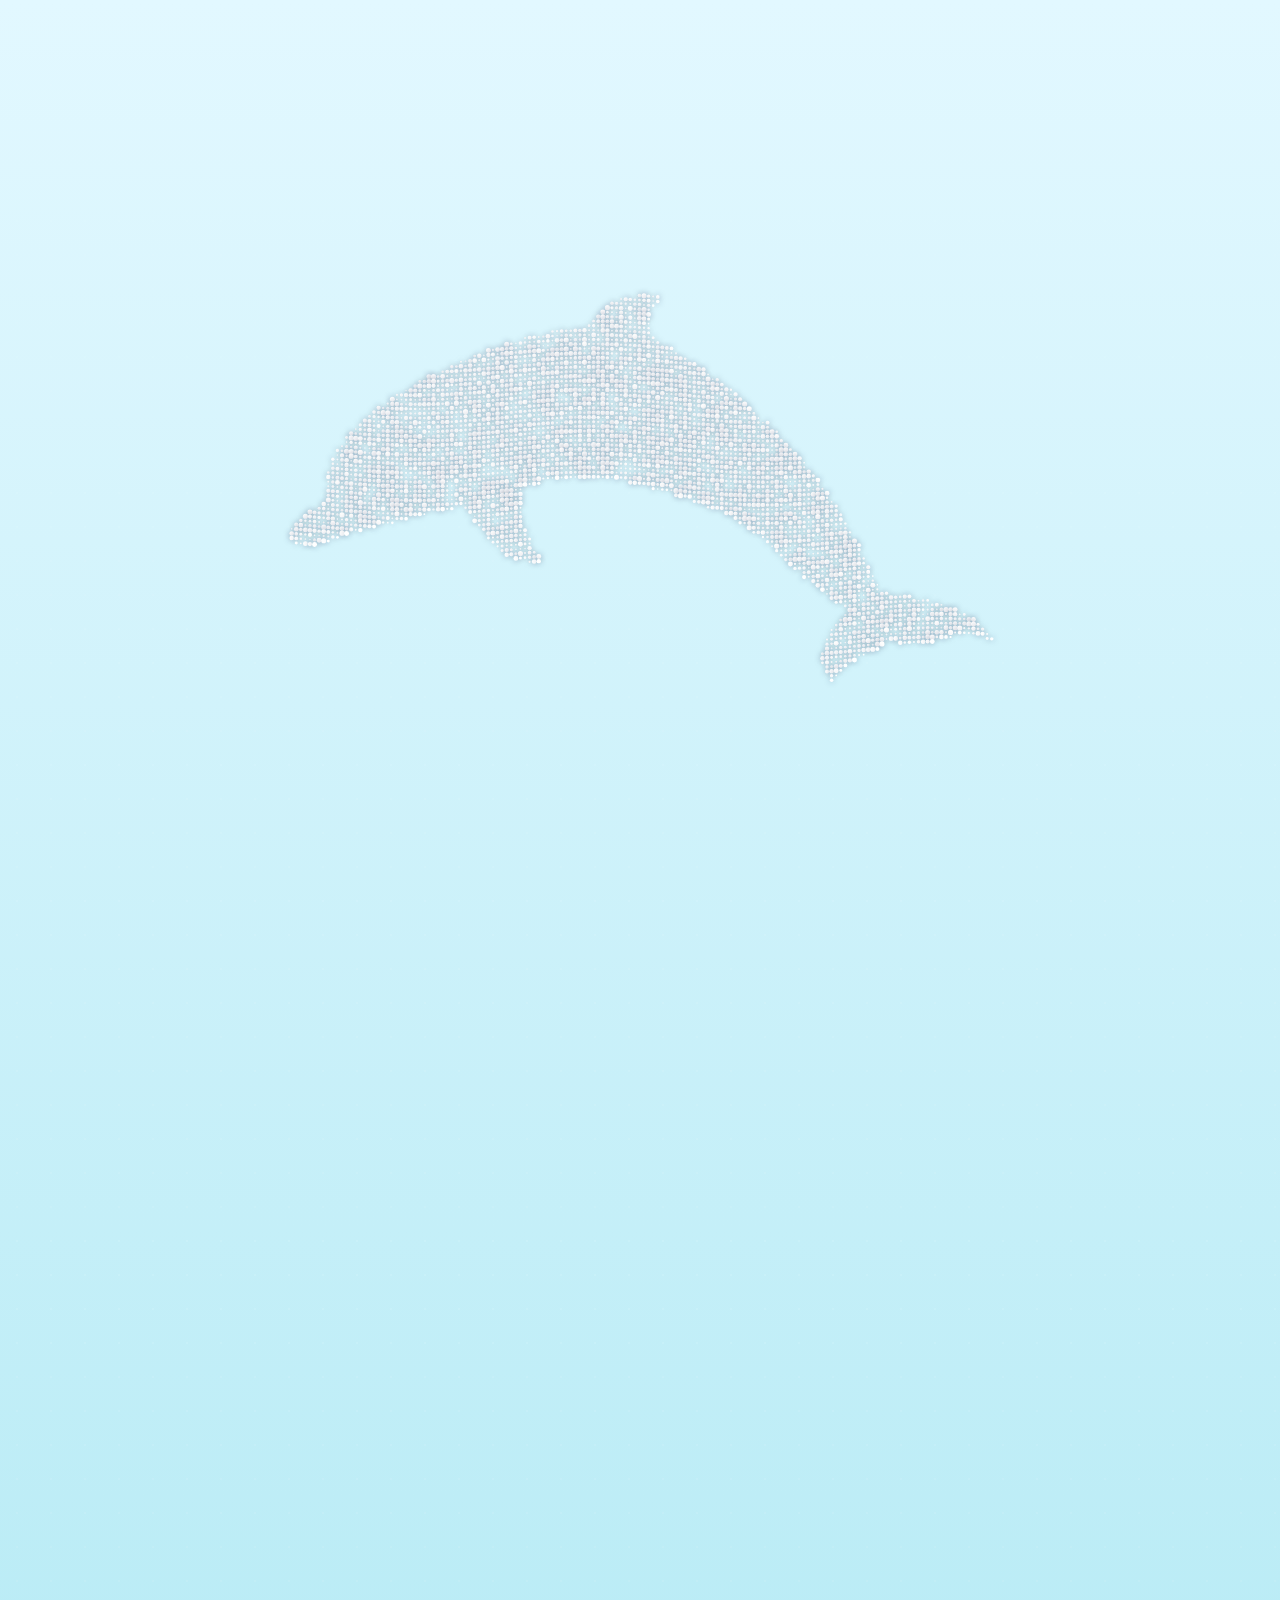
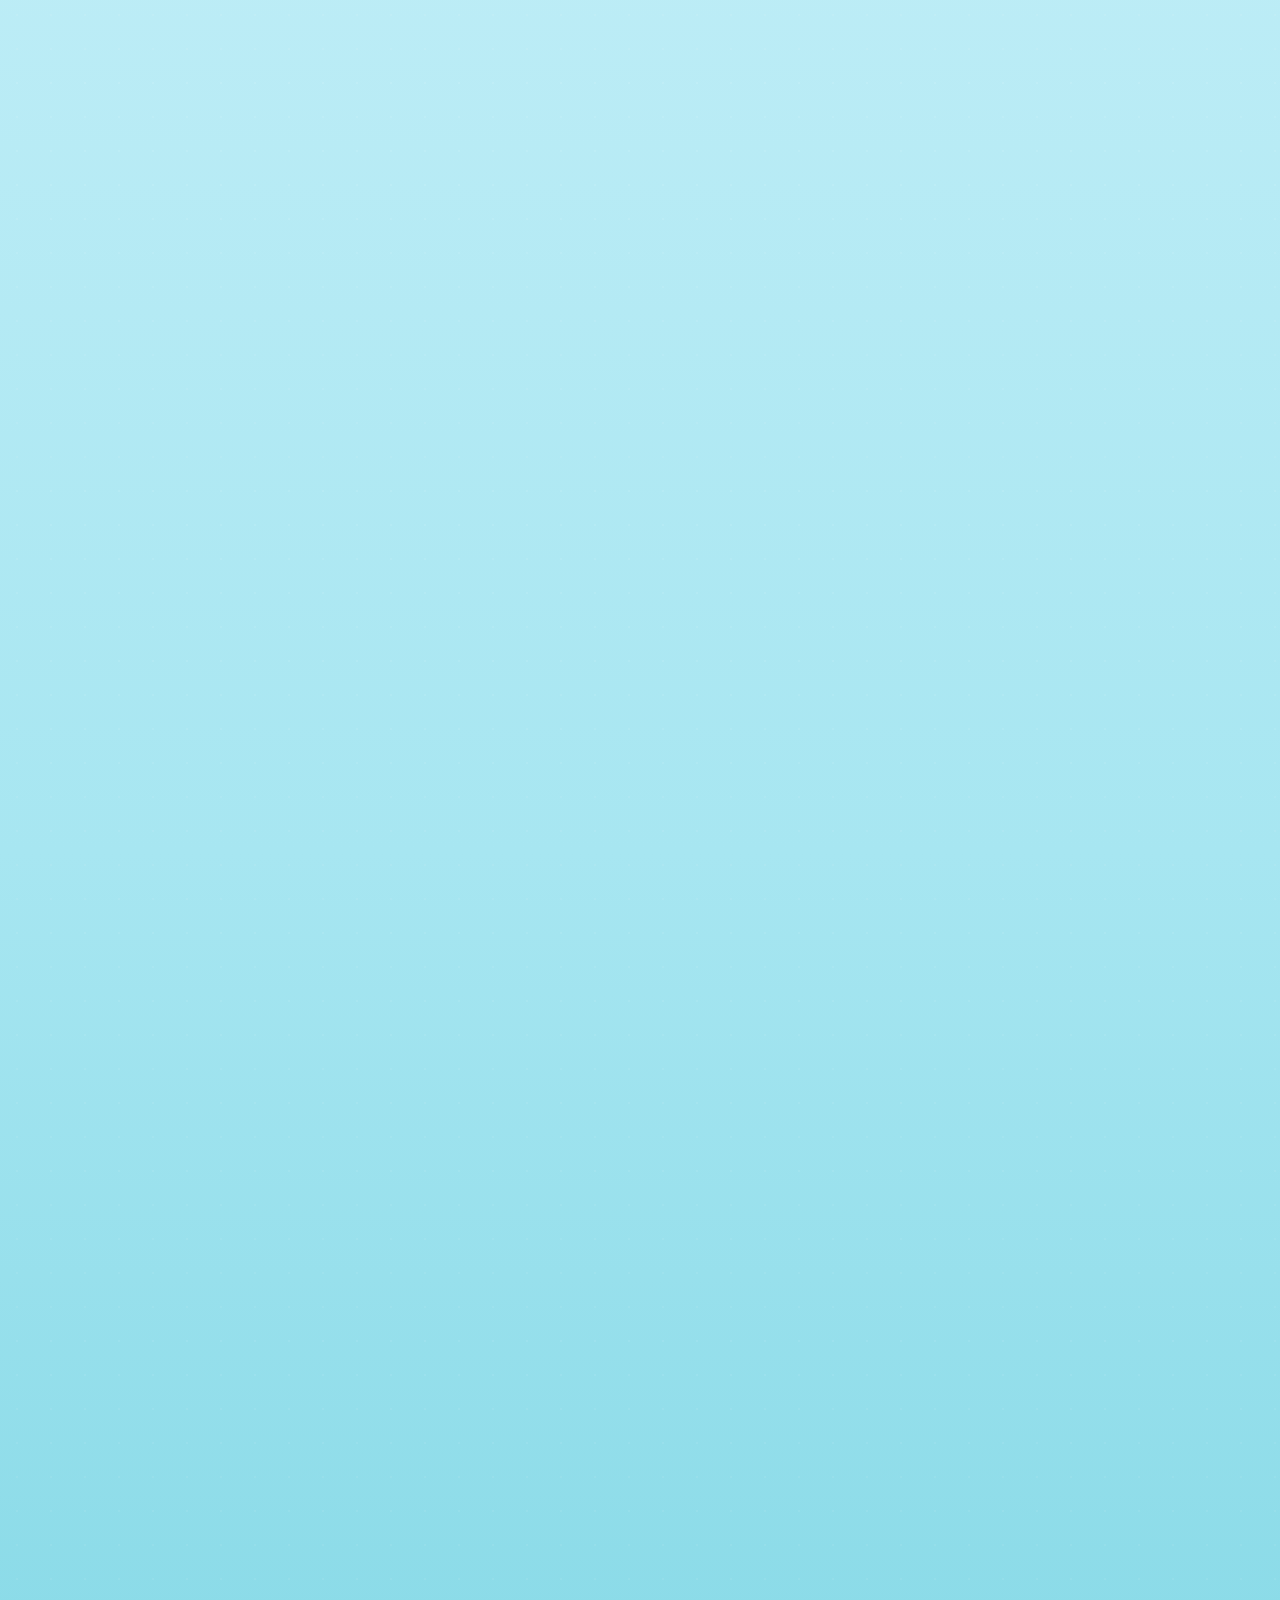
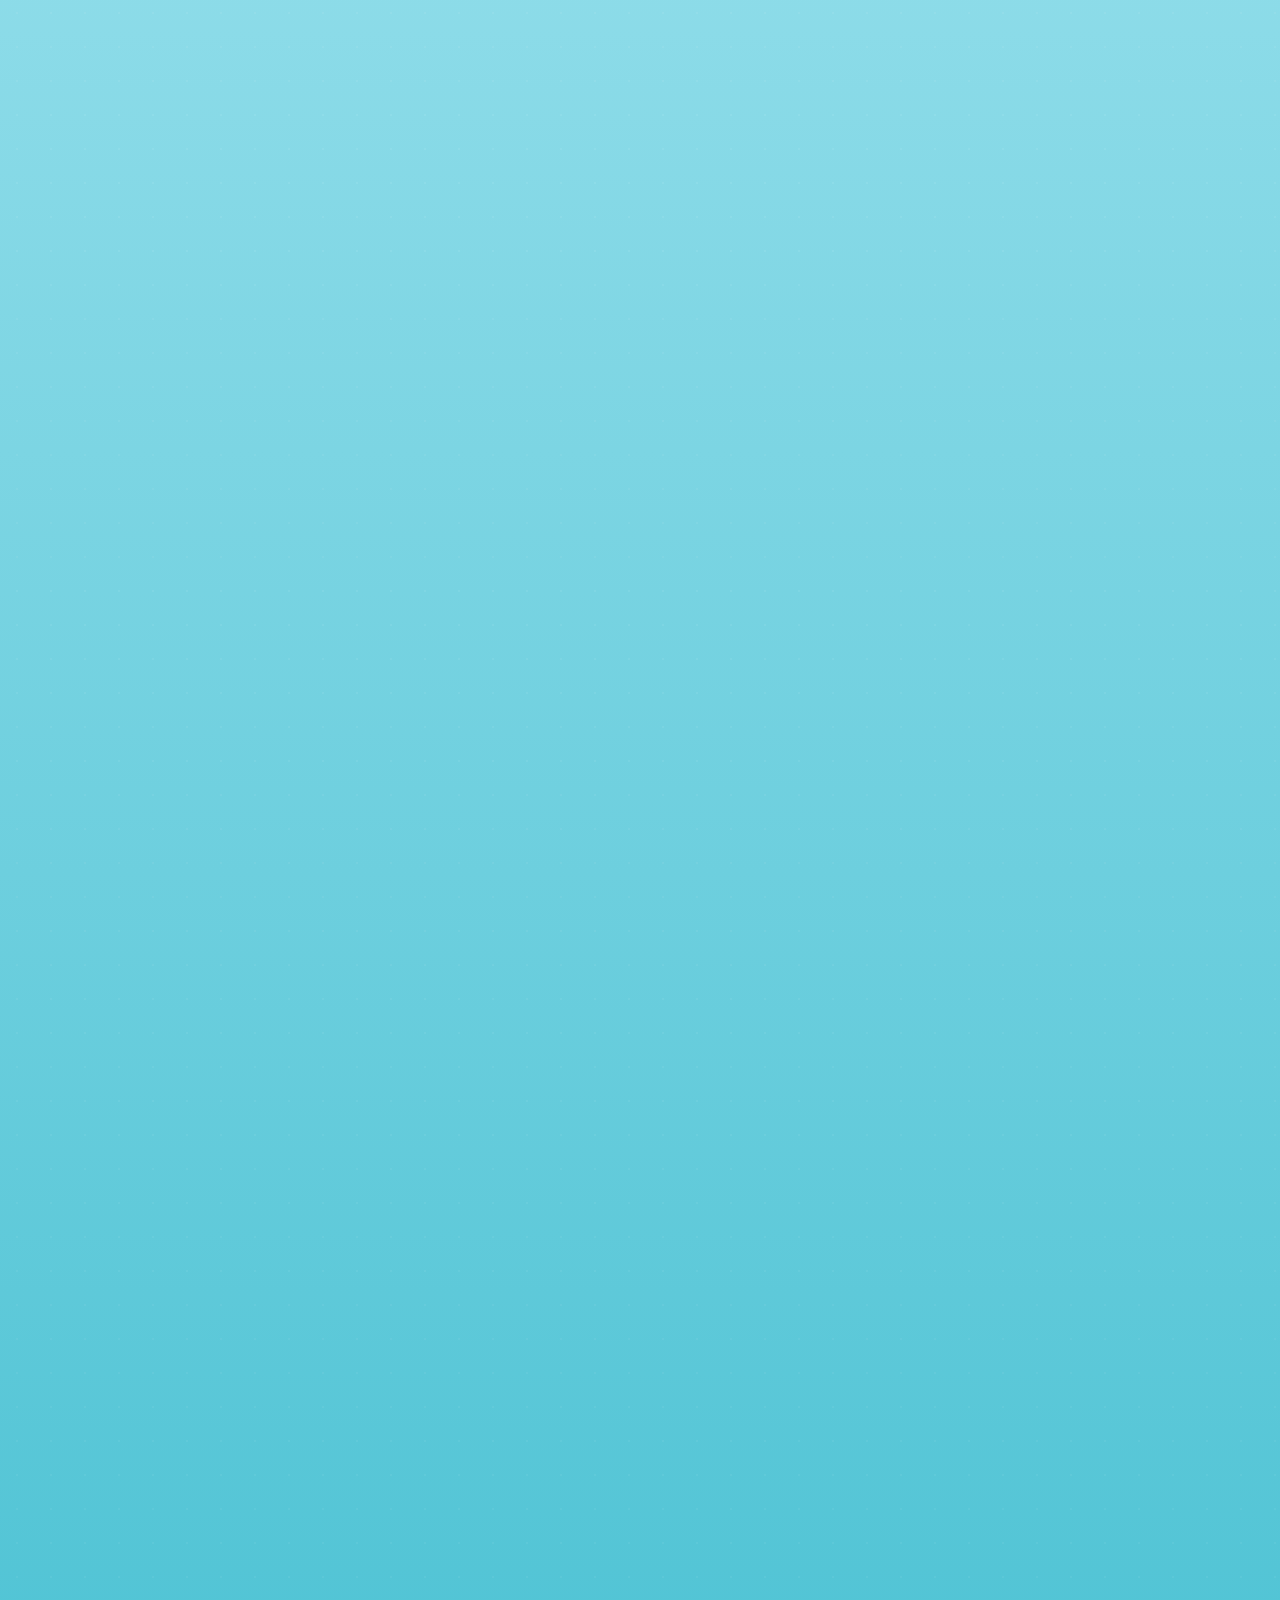
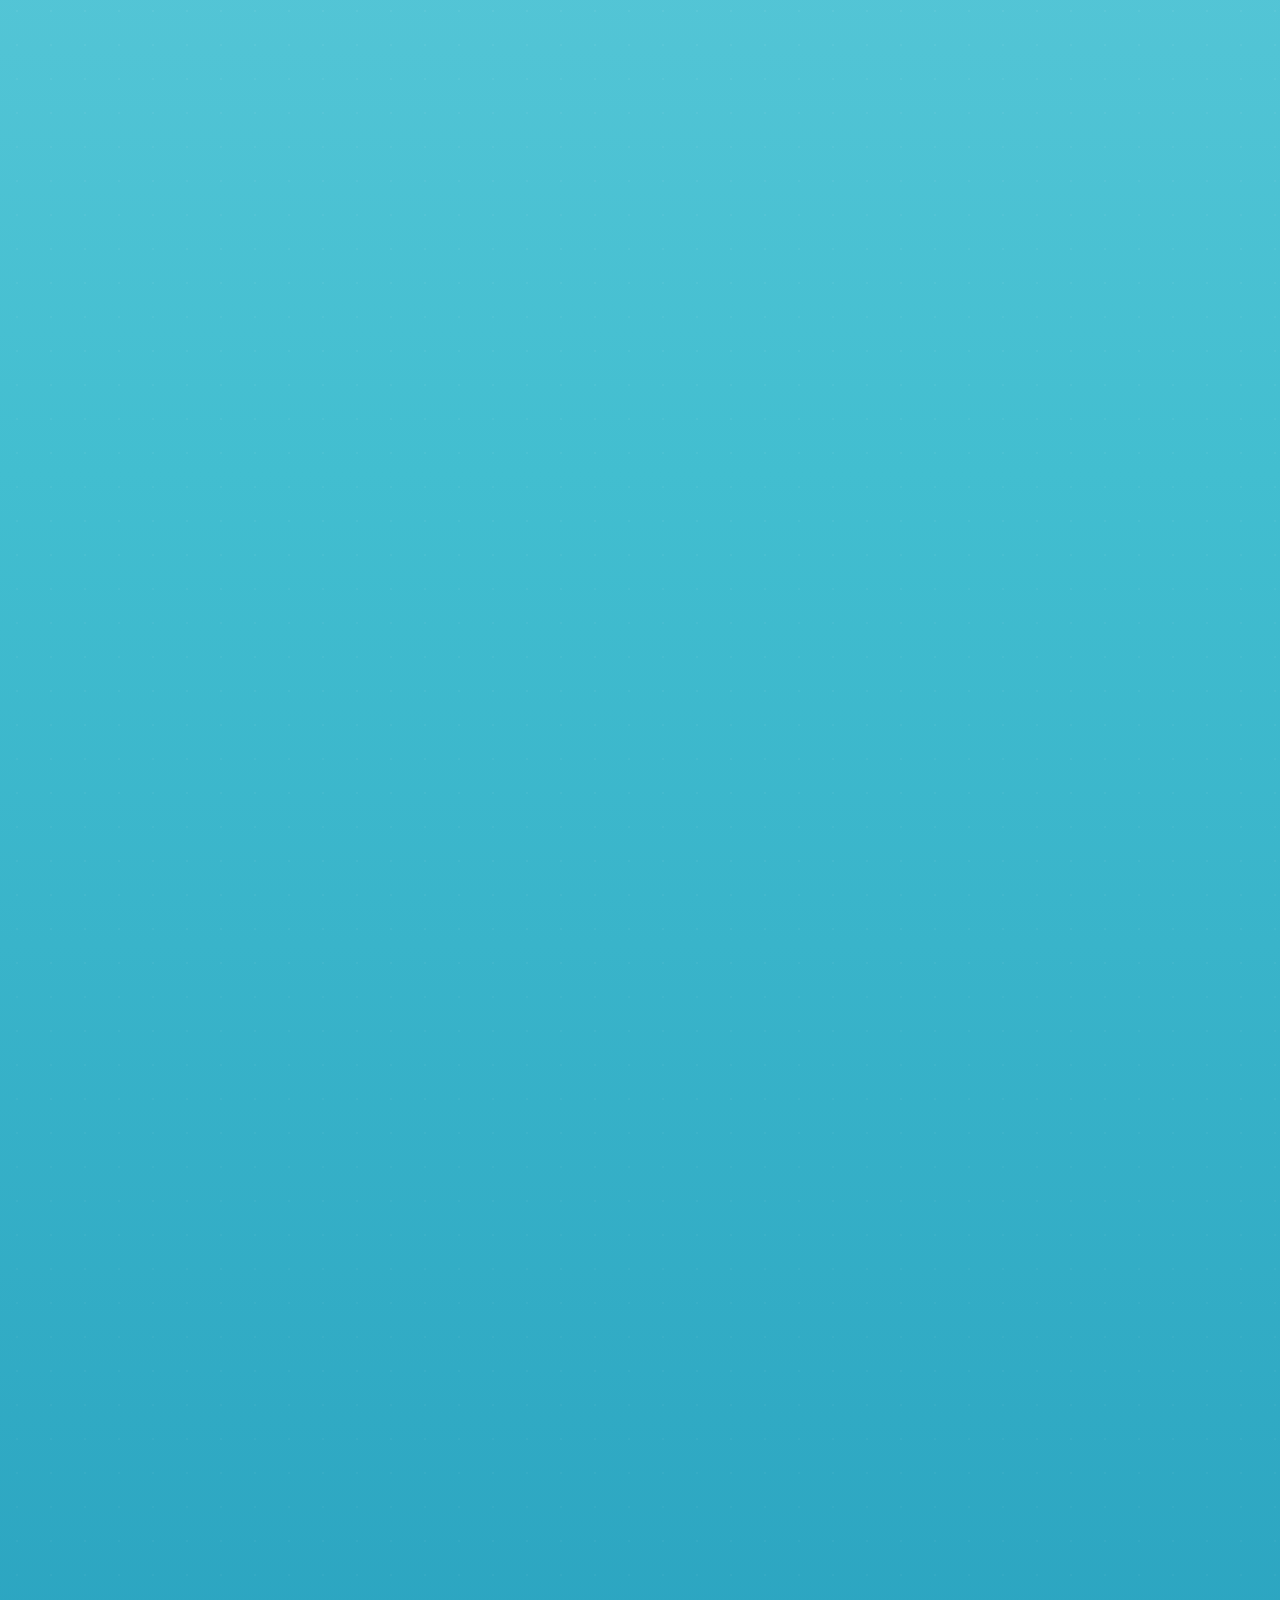
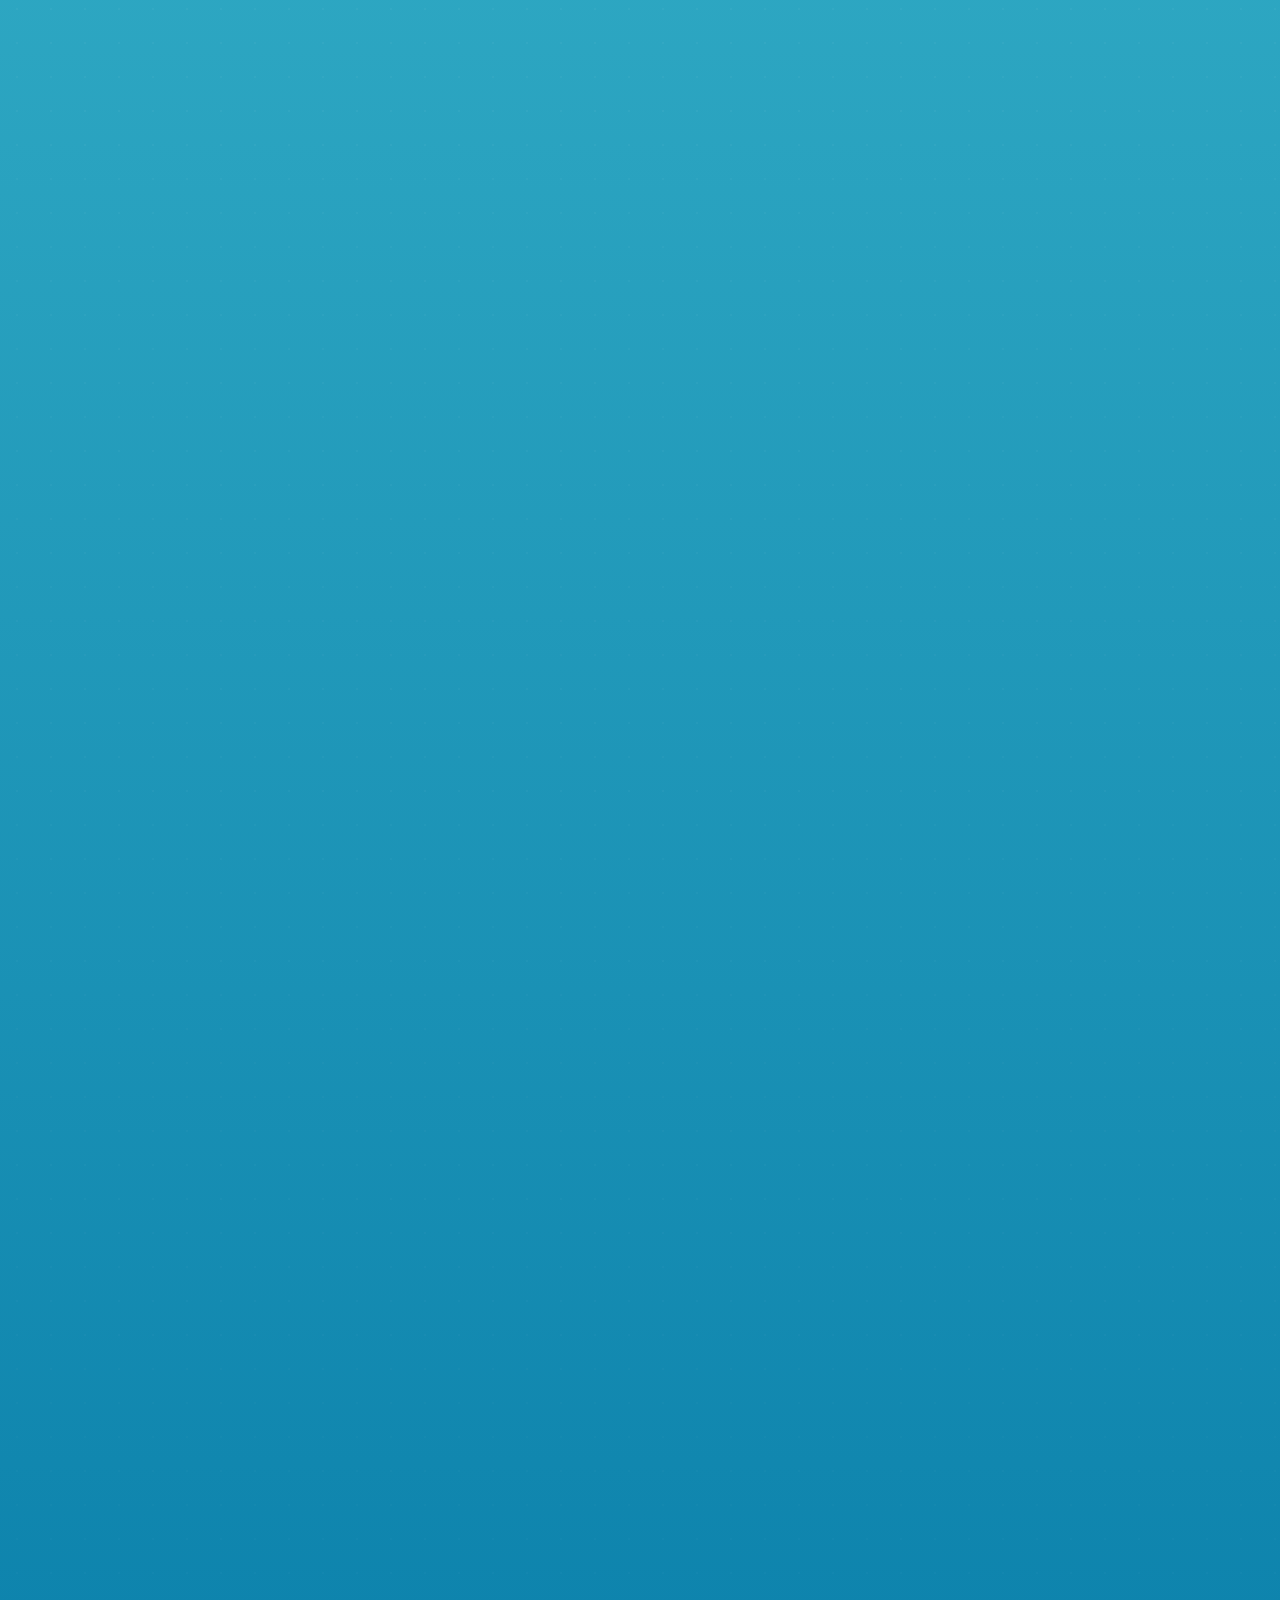
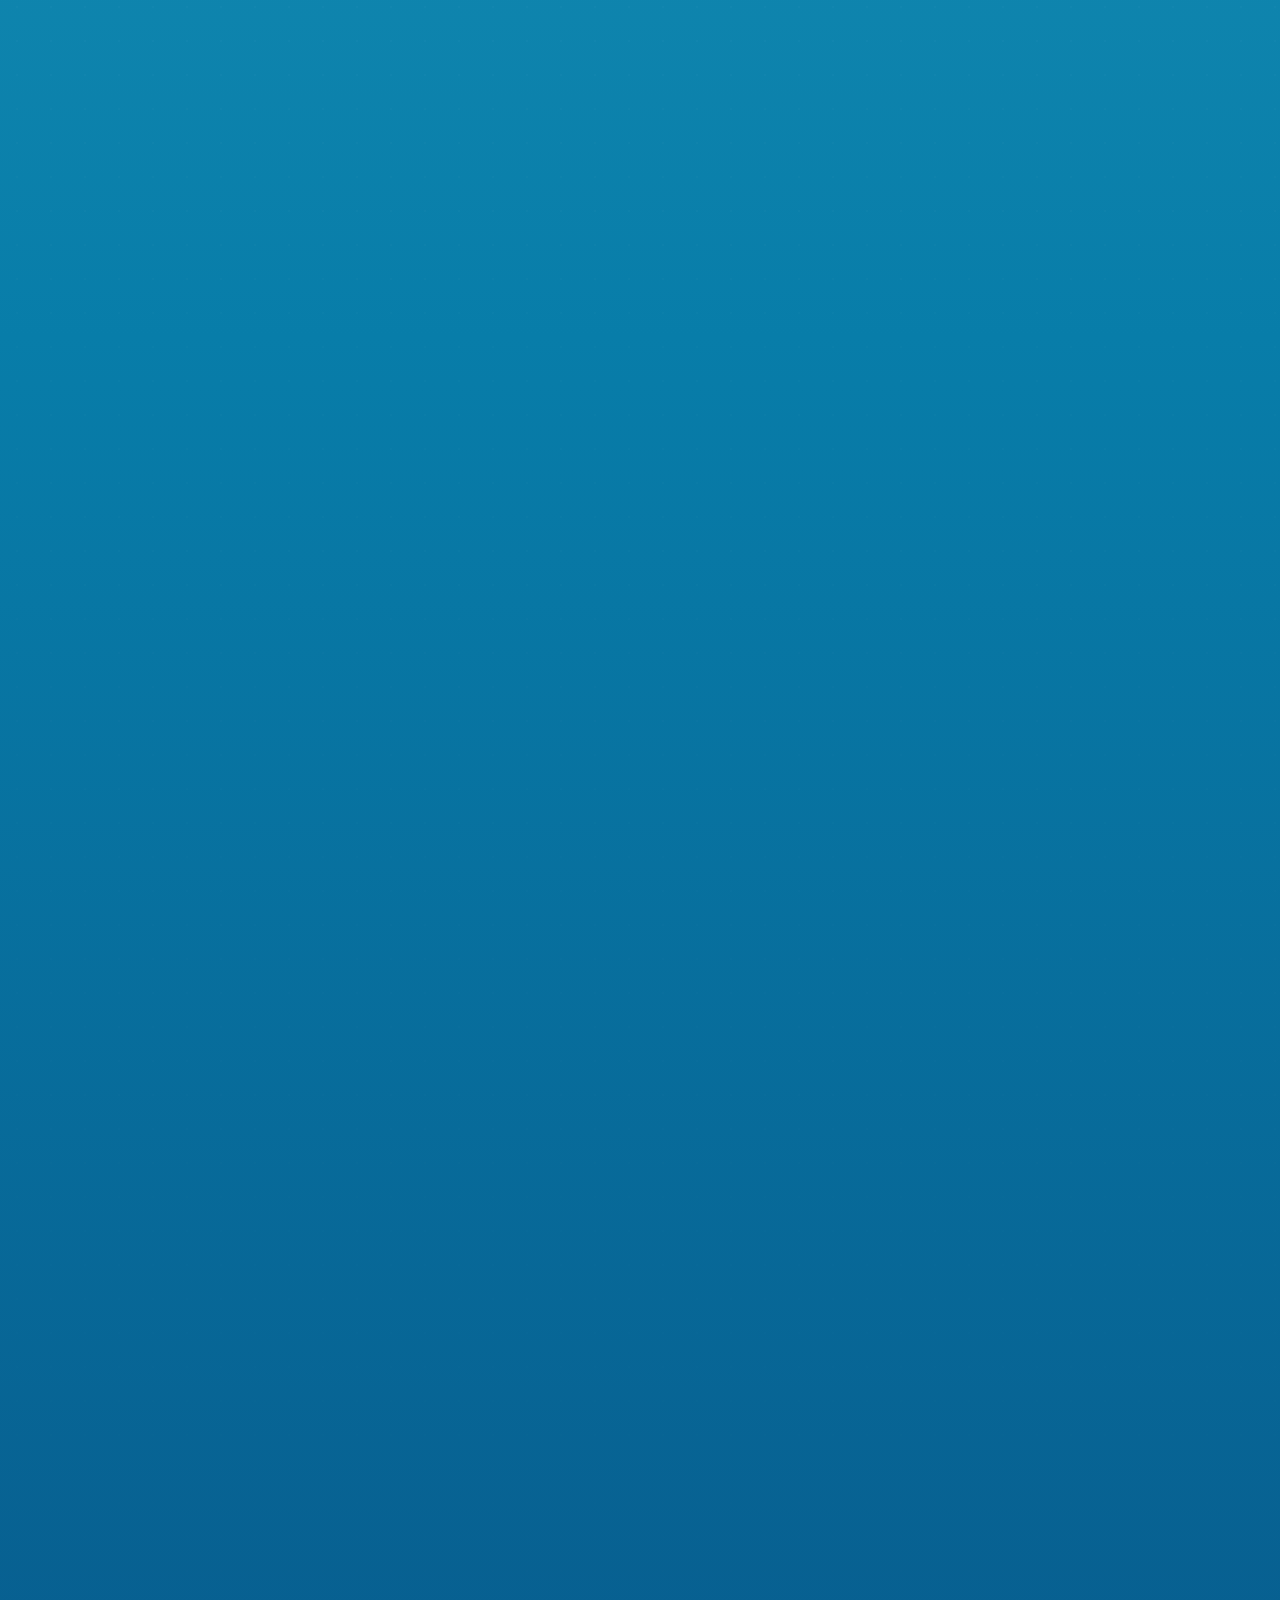
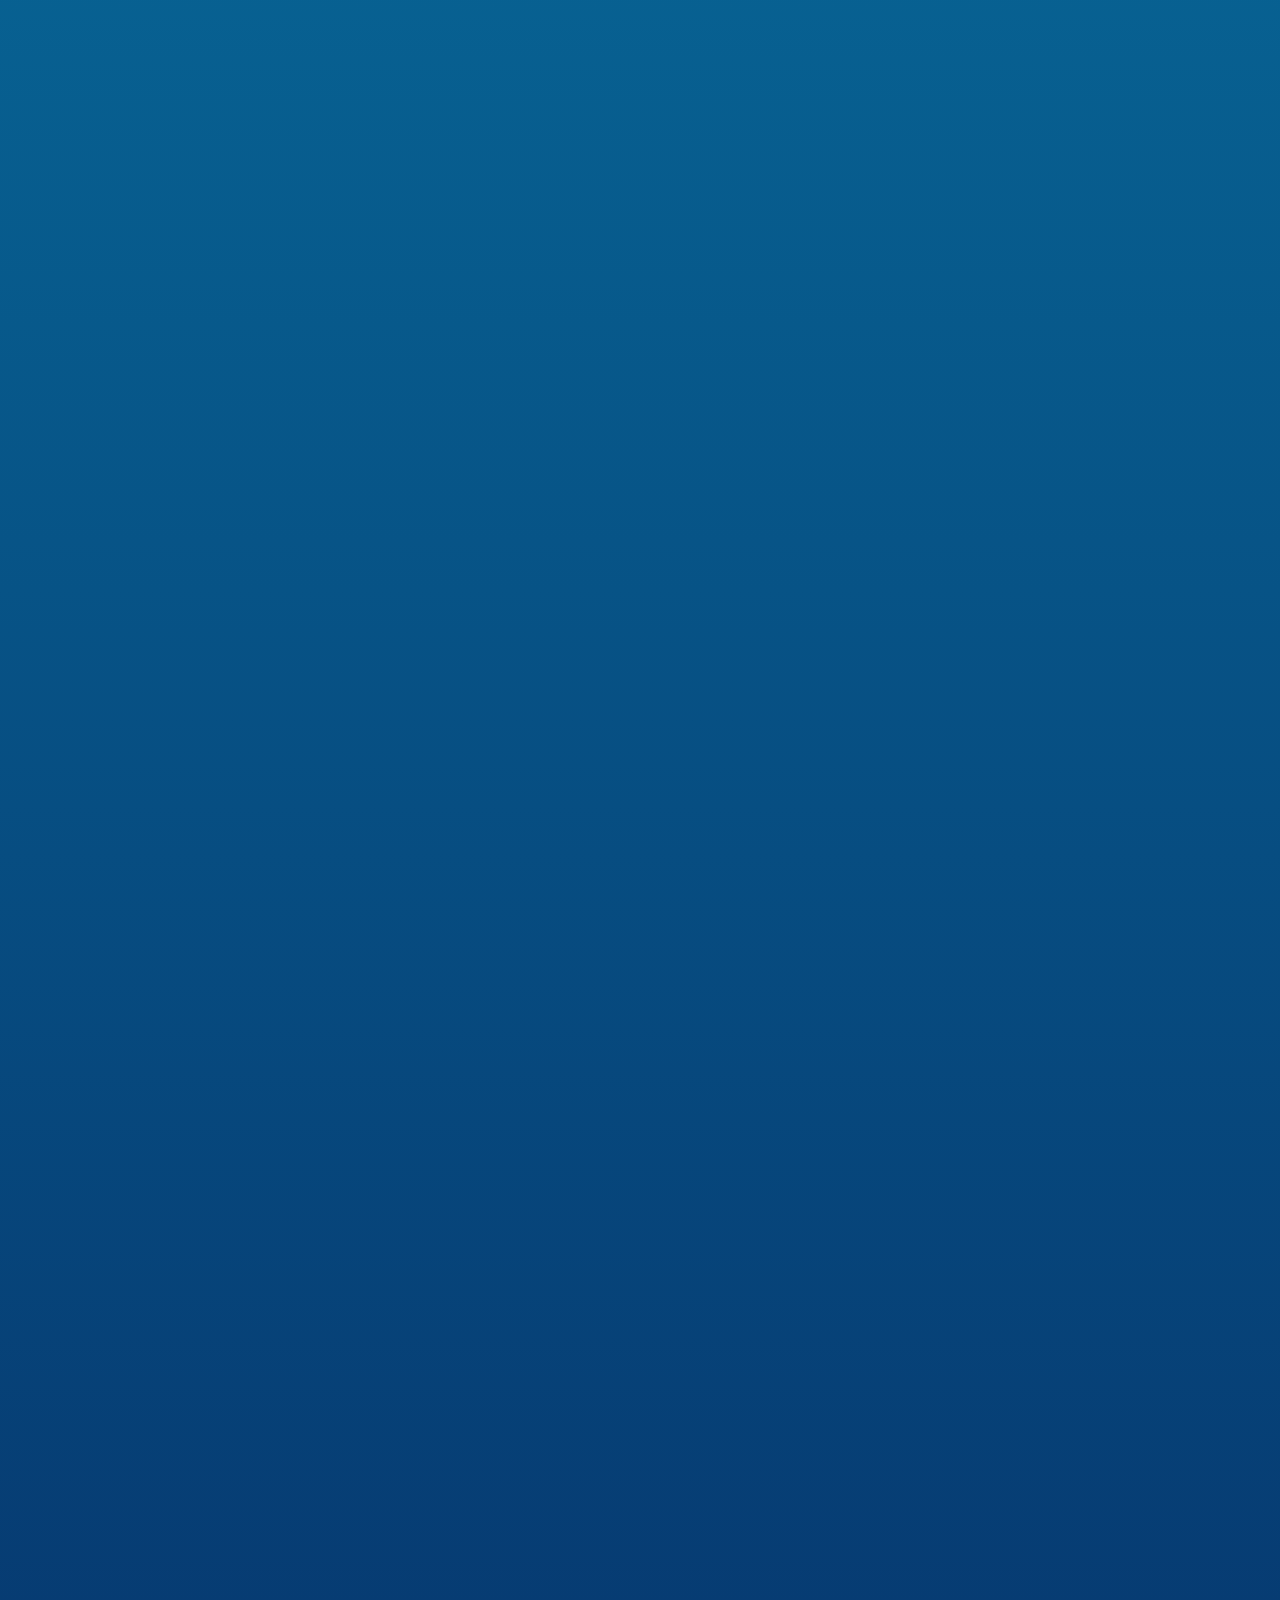
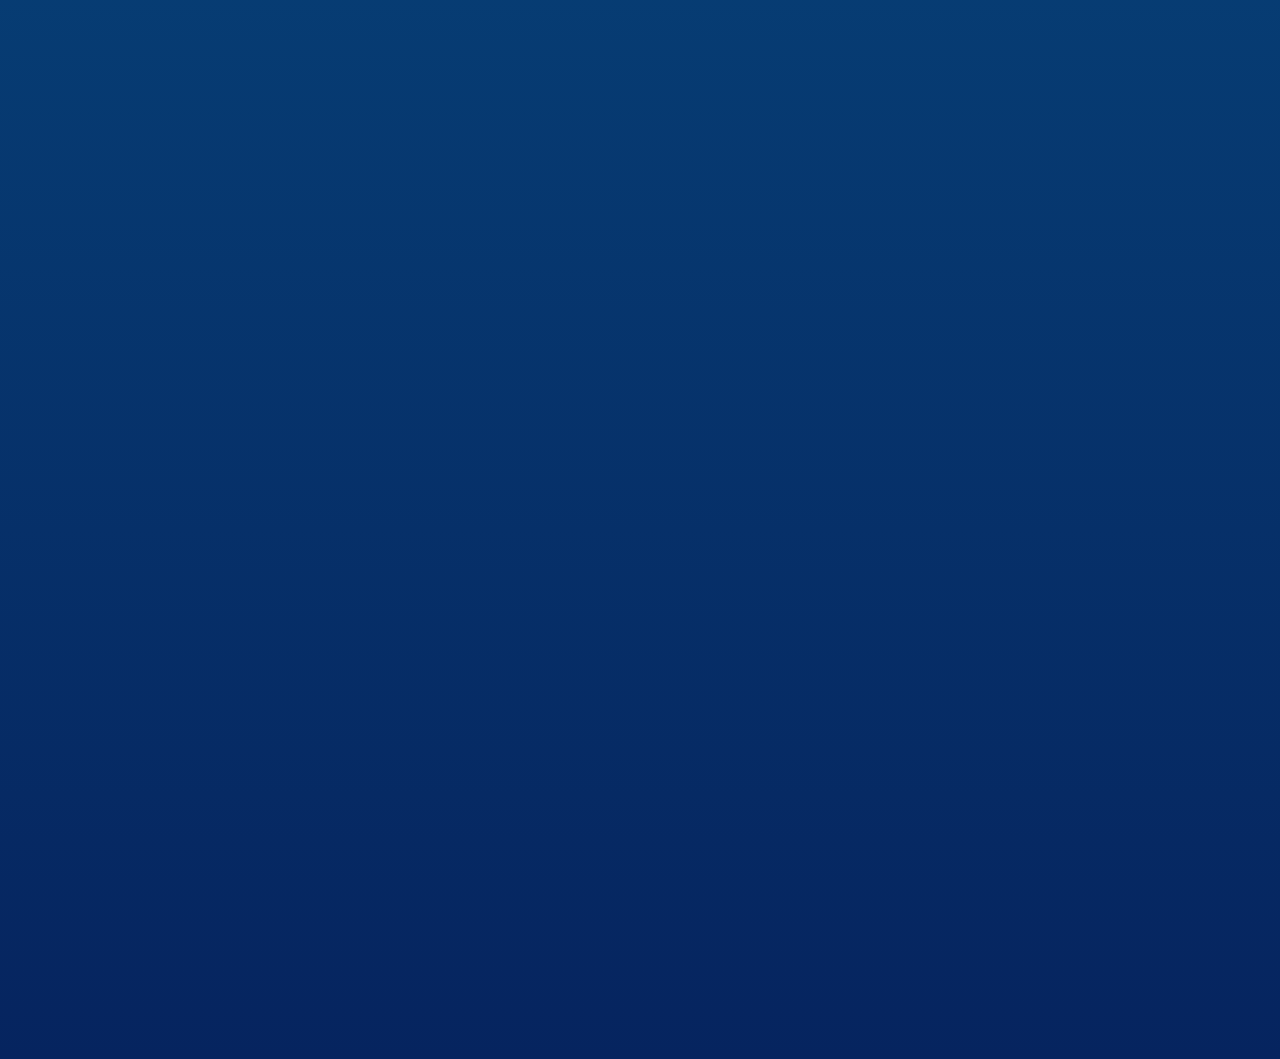
==== index.html @ 1c163705 "Add underwater headings and global styling" ====
<!doctype html>
<html lang="en">
<head>
  <meta charset="UTF-8">
  <meta name="viewport" content="width=device-width, initial-scale=1.0">
  <title>The Dive | Portfolio</title>
  <link rel="preconnect" href="https://fonts.googleapis.com">
  <link rel="preconnect" href="https://fonts.gstatic.com" crossorigin>
  <link href="https://fonts.googleapis.com/css2?family=Fredoka:wght@600;700&display=swap" rel="stylesheet">
  <script src="https://cdn.jsdelivr.net/npm/gsap@3.12.7/dist/gsap.min.js"></script>
  <script src="https://cdn.jsdelivr.net/npm/gsap@3.12.7/dist/ScrollTrigger.min.js"></script>
  <script src="https://cdn.jsdelivr.net/npm/@studio-freight/lenis@1.0.42/dist/lenis.min.js"></script>
  <style>
    :root {
      color-scheme: dark;
    }

    * { box-sizing: border-box; }

    html.lenis, html.lenis body { height: auto; }
    .lenis.lenis-smooth { scroll-behavior: auto !important; }
    .lenis.lenis-smooth [data-lenis-prevent] { overscroll-behavior: contain; }
    .lenis.lenis-stopped { overflow: hidden; }
    .lenis.lenis-smooth iframe { pointer-events: none; }
    
    html, body { margin: 0; min-height: 100%; }

    body {
      min-height: 100vh;
      overflow: hidden;
      background: #06245f;
      color: #06244f;
      font-family: "Trebuchet MS", Arial, sans-serif;
    }

    main {
      position: relative;
      min-height: 500vh;
      isolation: isolate;
      background: linear-gradient(180deg, #e2f8ff 0%, #a7e6f1 20%, #42bed0 43%, #087da9 68%, #06245f 100%);
    }

    main::before {
      content: "";
      position: absolute;
      inset: 0;
      z-index: -1;
      opacity: 0.1;
      background-image: radial-gradient(rgba(255,255,255,.8) 1px, transparent 1px);
      background-size: 34px 34px;
      mask-image: linear-gradient(to bottom, transparent, black 8%, transparent 82%);
      pointer-events: none;
    }

    canvas { position: fixed; inset: 0; z-index: 5; width: 100%; height: 100%; cursor: pointer; transition: opacity 900ms ease; }

    .portfolio {
      position: relative;
      min-height: 100vh;
      z-index: 1;
      padding: 0 clamp(22px, 7vw, 110px);
      color: #06244f;
      background: transparent;
      opacity: 0;
      visibility: hidden;
      transition: opacity 900ms ease;
      pointer-events: none;
    }

    .portfolio.is-visible { opacity: 1; visibility: visible; pointer-events: auto; }

    body.site-live { overflow-y: auto; }

    .light-rays {
      position: fixed;
      inset: 0;
      height: 100vh;
      width: 100vw;
      overflow: hidden;
      pointer-events: none;
      z-index: 0;
      background: radial-gradient(ellipse at top center, rgba(0, 200, 255, 0.4) 0%, rgba(0, 120, 220, 0.08) 50%, transparent 80%);
      mix-blend-mode: screen;
      opacity: 0;
      transition: opacity 900ms ease;
    }
    body.site-live .light-rays { opacity: 1; }
    .bubbles { position: fixed; inset: 0; height: 100vh; overflow: hidden; pointer-events: none; z-index: 2; opacity: 0; transition: opacity 900ms ease; }
    body.site-live .bubbles { opacity: 1; }
    .light-ray { position: absolute; top: -10%; width: 22vw; height: 120vh; opacity: .18; background: linear-gradient(180deg, rgba(255,255,255,.9), transparent 85%); transform: rotate(16deg); filter: blur(18px); animation: ray-drift 24s ease-in-out infinite alternate; }
    .light-ray:nth-child(1) { left: 5%; }
    .light-ray:nth-child(2) { left: 38%; width: 28vw; animation-delay: -8s; transform: rotate(-12deg); }
    .light-ray:nth-child(3) { right: 5%; width: 18vw; animation-delay: -15s; transform: rotate(23deg); }
    @keyframes ray-drift { from { translate: -3vw 0; opacity: .12; } to { translate: 4vw 5vh; opacity: .22; } }
    .bubble { position: absolute; bottom: -30px; width: var(--size); aspect-ratio: 1; border: 1px solid rgba(255,255,255,.4); border-radius: 50%; opacity: var(--opacity); animation: bubble-rise var(--duration) linear infinite; animation-delay: var(--delay); }
    @keyframes bubble-rise { to { transform: translate3d(var(--drift), -115vh, 0); } }
    .portfolio-inner { position: relative; max-width: 1120px; width: 100%; margin: 0 auto; }
    .hero { position: relative; padding: 8vh 0 4vh; }
    .hero-composition { position: relative; display: grid; grid-template-columns: minmax(0, .82fr) minmax(0, 1.35fr); align-items: stretch; gap: clamp(26px, 4vw, 60px); }
    .hero-left { align-self: center; min-width: 0; }
    .hero-copy { position: relative; z-index: 3; align-self: center; padding: 8vh 0 10vh; text-align: left; transform: translateY(24px); }
    .eyebrow { margin: 0 0 18px; color: rgba(6, 36, 79, .62); font-size: 11px; letter-spacing: .18em; text-transform: uppercase; }
    .hero h1 { display: grid; margin: 0; color: #06244f; font: 700 clamp(58px, 8.8vw, 132px)/.82 "Fredoka", sans-serif; letter-spacing: -.04em; text-shadow: 0 3px 0 rgba(226, 248, 255, .5), 0 12px 24px rgba(6, 36, 79, .12); }
    .hero h1 span { display: block; }
    .hero-designation { max-width: 520px; margin: 28px 0 0; color: #087da9; font-size: 11px; font-weight: 700; letter-spacing: .11em; line-height: 1.5; text-transform: uppercase; }
    .hero-statement { margin: 18px 0 0; color: rgba(6, 36, 79, .82); font-size: clamp(15px, 1.6vw, 20px); font-weight: 700; letter-spacing: .02em; }
    .hero-actions { display: flex; justify-content: flex-start; margin-top: 26px; }
    .hero-cta { display: inline-flex; align-items: center; gap: 12px; padding: 13px 22px; border-radius: 999px; background: #087da9; color: #f4fdff; font-size: 11px; font-weight: 700; letter-spacing: .12em; text-decoration: none; text-transform: uppercase; box-shadow: 0 10px 22px rgba(6, 36, 79, .16); transition: background-color 180ms ease, transform 180ms ease; }
    .hero-cta:hover, .hero-cta:focus-visible { background: #06245f; transform: translateY(-2px); }
    .hero-photo { position: relative; z-index: 2; align-self: end; min-height: calc(92vh + 8px); display: flex; align-items: flex-end; justify-content: center; overflow: visible; transform: translateX(4%); }
    .hero-photo::before { content: ""; position: absolute; right: 2%; bottom: -15%; z-index: -1; width: min(52vw, 720px); aspect-ratio: 1; border-radius: 50%; background: rgba(66, 190, 208, .48); }
    .hero-photo img { position: relative; z-index: 1; display: block; width: 120%; max-width: none; height: 100%; margin-right: -10%; max-height: none; object-fit: fill; object-position: center top; opacity: 1; }
    .hero-cta span { background: transparent; box-shadow: none; }
    .reveal > * { opacity: 1; }
    .reveal.is-revealed > * { opacity: 1; }
    .content-section { min-height: 100vh; display: grid; align-items: center; padding: 12vh 0; }
    #about { position: relative; overflow: hidden; }
    #about > div:not(.about-elements) { position: relative; z-index: 2; width: min(100%, 900px); margin: 0 auto; }
    #about > div:not(.about-elements) { text-align: center; }
    .about-elements { position: absolute; inset: 0; z-index: 1; pointer-events: none; }
    .about-element { position: absolute; display: block; width: var(--element-size); height: auto; object-fit: contain; opacity: 0; filter: drop-shadow(0 8px 16px rgba(6,36,79,.15)); }
    .about-e1 { --element-size: 110px; top: 8%; left: 0; }
    .about-e2 { --element-size: 120px; top: 8%; right: 0; }
    .about-e3 { --element-size: 105px; bottom: 8%; left: 1%; }
    .about-e4 { --element-size: 165px; right: -4%; bottom: 5%; }
    .content-section h2 { max-width: 760px; margin: 0 auto; text-align: center; font-family: "Fredoka", sans-serif; font-size: clamp(42px, 6vw, 82px); font-weight: 700; line-height: .95; color: #06244f; }
    .content-section > div > p { max-width: 680px; margin: 22px auto 0; color: rgba(6, 36, 79, .6); font-size: 16px; line-height: 1.6; text-align: center; }
    .section-intro { margin-bottom: 42px; }
    .about-footnote { margin-top: 24px; color: rgba(6, 36, 79, .82); font-size: 12px; font-weight: 700; letter-spacing: .12em; text-transform: uppercase; text-align: center; }
    #about > div:not(.about-elements) > p { margin-left: auto; margin-right: auto; }
    #wins { display: block; min-height: auto; padding-top: 14vh; }
    #wins > div { width: min(100%, 1040px); margin: 0 auto; }
    #wins h2 { max-width: none; margin-bottom: 42px; font-family: "Fredoka", sans-serif; font-size: clamp(52px, 8vw, 116px); font-weight: 700; letter-spacing: -.04em; text-align: center; text-transform: uppercase; }
    .wins-list { display: grid; gap: 0; max-width: 900px; margin: 0 auto; padding-bottom: 10vh; }
    .wins-card { position: sticky; top: 80px; z-index: 1; display: grid; gap: 24px; min-height: 0; margin-bottom: 100vh; padding: 28px; border-radius: 26px; border: 0; background: #a7e6f1; box-shadow: 0 18px 38px rgba(6, 36, 79, .16); }
    .wins-card:nth-child(1) { top: 80px;  height: calc(100vh - 96px);  z-index: 1; }
    .wins-card:nth-child(2) { top: 144px; height: calc(100vh - 160px); z-index: 2; }
    .wins-card:nth-child(3) { top: 208px; height: calc(100vh - 224px); z-index: 3; }
    .wins-card-header { display: flex; align-items: center; gap: 14px; }
    .wins-card-number { color: #087da9; font: 700 16px/1 "Fredoka", sans-serif; letter-spacing: .1em; }
    .wins-card-label { color: rgba(6, 36, 79, .64); font-size: 10px; font-weight: 700; letter-spacing: .16em; text-transform: uppercase; }
    .wins-card-badge { margin-left: auto; padding: 8px 12px; border: 0; border-radius: 999px; color: #06244f; font-size: 10px; font-weight: 700; letter-spacing: .1em; box-shadow: 0 6px 14px rgba(6, 36, 79, .1); }
    .wins-card-grid { display: grid; grid-template-columns: 1.15fr 1fr 1fr; gap: 14px; min-height: 0; height: 100%; }
    .wins-card-copy, .wins-card-media { min-width: 0; border: 0; border-radius: 22px; background: rgba(226, 248, 255, .42); box-shadow: 0 12px 32px rgba(6, 36, 79, .12); }
    .wins-card-copy { display: flex; flex-direction: column; justify-content: center; padding: 28px; }
    .wins-card-copy::before { content: attr(data-placement); display: block; margin-bottom: 22px; color: #087da9; font: 700 clamp(30px, 4vw, 52px)/.9 "Fredoka", sans-serif; letter-spacing: -.04em; }
    .wins-card-copy p { margin: 0; color: #06244f; font-size: 16px; font-weight: 700; line-height: 1.45; }
    .wins-card-media { overflow: hidden; }
    .wins-card-media img { display: block; width: 100%; height: 100%; object-fit: cover; }
    .project-list { display: grid; gap: 0; margin-top: 60px; }
    .project-row { display: grid; grid-template-columns: auto 1fr; gap: 40px; align-items: start; padding: 28px 24px 60px; border-bottom: 1px solid rgba(6, 36, 79, .15); border-left: 3px solid transparent; border-radius: 12px; position: relative; transition: opacity 0.35s ease, transform 0.35s cubic-bezier(.25,.8,.25,1), background 0.35s ease, border-color 0.35s ease, box-shadow 0.35s ease; }
    .project-row:last-child { border-bottom: none; padding-bottom: 24px; }
    .project-row:hover { transform: translateY(-6px) scale(1.02); background: rgba(8, 125, 169, 0.08); border-left-color: #087da9; box-shadow: 0 16px 40px rgba(6, 36, 79, .18); }
    .project-number { font-family: "Fredoka", sans-serif; font-size: clamp(52px, 7vw, 86px); font-weight: 700; color: rgba(8, 125, 169, 0.2); line-height: 0.8; transition: color 0.35s ease, transform 0.35s ease, text-shadow 0.35s ease; }
    .project-row:hover .project-number { color: #087da9; transform: scale(1.1); text-shadow: 0 4px 16px rgba(8, 125, 169, 0.25); }
    .project-content h3 { margin: 0 0 12px; color: #06244f; font-family: "Fredoka", sans-serif; font-size: clamp(26px, 3.5vw, 36px); font-weight: 700; transition: color 0.3s ease; }
    .project-row:hover .project-content h3 { color: #087da9; }
    .project-content .hook { margin: 0; color: #06244f; font-size: 18px; font-weight: 700; transition: color 0.3s ease; }
    .project-row:hover .project-content .hook { color: #065f82; }
    .project-content .description { margin: 12px 0 0; color: rgba(6, 36, 79, .55); font-size: 16px; line-height: 1.6; max-width: 680px; transition: color 0.3s ease; }
    .project-row:hover .project-content .description { color: rgba(6, 36, 79, .75); }
    .tag-row { display: flex; flex-wrap: wrap; gap: 7px; margin-top: 24px; }
    .tag { padding: 6px 10px; border: 1px solid rgba(6, 36, 79, .24); border-radius: 999px; color: rgba(6, 36, 79, .72); font-size: 11px; letter-spacing: .04em; transition: background 0.3s ease, color 0.3s ease, border-color 0.3s ease, transform 0.25s ease; }
    .project-row:hover .tag { background: rgba(8, 125, 169, 0.1); border-color: rgba(8, 125, 169, 0.35); color: #087da9; transform: translateY(-1px); }
    .case-link { display: inline-flex; margin-top: 24px; color: #06244f; font-size: 12px; font-weight: 700; letter-spacing: .1em; text-decoration: none; text-transform: uppercase; transition: color 0.2s ease, letter-spacing 0.3s ease; }
    .case-link:hover { color: #087da9; letter-spacing: .16em; }
    /* ── Experience & Projects section ── sits in the teal mid-gradient, needs vibrant treatment */
    #work { position: relative; overflow: hidden; }
    #work h2 { color: #e2f8ff; letter-spacing: -.02em; }
    #work .project-number { color: rgba(226, 248, 255, 0.22); }
    #work .project-row:hover .project-number { color: #42bed0; text-shadow: 0 4px 20px rgba(66, 190, 208, 0.35); }
    #work .project-row:hover { background: rgba(66, 190, 208, 0.08); border-left-color: #42bed0; box-shadow: 0 12px 36px rgba(6, 36, 79, .22); }
    #work .project-content h3 { color: #e2f8ff; }
    #work .project-row:hover .project-content h3 { color: #42bed0; }
    #work .project-content .hook { color: #a7e6f1; font-size: 18px; font-weight: 700; }
    #work .project-row:hover .project-content .hook { color: #e2f8ff; }
    #work .project-content .description { color: rgba(226, 248, 255, .62); }
    #work .project-row:hover .project-content .description { color: rgba(226, 248, 255, .85); }
    #work .project-row { border-bottom-color: rgba(226, 248, 255, .14); }
    #work .tag { border-color: rgba(226, 248, 255, .28); color: rgba(226, 248, 255, .7); }
    #work .project-row:hover .tag { background: rgba(66, 190, 208, 0.15); border-color: rgba(66, 190, 208, 0.45); color: #42bed0; }
    #work .case-link { color: #42bed0; letter-spacing: .14em; }
    #work .case-link:hover { color: #e2f8ff; letter-spacing: .2em; }
    #work .project-content .description strong { color: #a7e6f1; }
    /* local bubble canvas for this section */
    .work-bubbles { position: absolute; inset: 0; pointer-events: none; z-index: 0; overflow: hidden; }
    #work > div { position: relative; z-index: 1; }
    /* ── Marquee Skills & Certificates ── */
    .heading-wrapper {
      position: relative;
      display: block;
      margin: 0 auto;
      text-align: center;
      width: 100%;
    }
    .heading-wrapper h2 {
      position: relative;
      z-index: 2;
    }
    .heading-bubbles {
      position: absolute;
      inset: -40px;
      pointer-events: none;
      z-index: 1;
    }
    .h-bubble {
      position: absolute;
      border-radius: 50%;
      border: 1.5px solid rgba(255,255,255,0.6);
      box-shadow: inset 0 0 6px rgba(255,255,255,0.8), 0 0 10px rgba(0, 163, 255, 0.4);
      opacity: 0;
      animation: float-up 6s linear infinite;
    }
    .h-bubble:nth-child(1) { width: 14px; height: 14px; left: 15%; bottom: 0; animation-delay: 0s; animation-duration: 5s; }
    .h-bubble:nth-child(2) { width: 7px; height: 7px; left: 30%; bottom: -10px; animation-delay: 2s; animation-duration: 7s; }
    .h-bubble:nth-child(3) { width: 18px; height: 18px; left: 50%; bottom: -20px; animation-delay: 1s; animation-duration: 6s; }
    .h-bubble:nth-child(4) { width: 10px; height: 10px; right: 35%; bottom: 5px; animation-delay: 3s; animation-duration: 5.5s; }
    .h-bubble:nth-child(5) { width: 16px; height: 16px; right: 20%; bottom: -15px; animation-delay: 0.5s; animation-duration: 6.5s; }
    .h-bubble:nth-child(6) { width: 6px; height: 6px; right: 10%; bottom: 10px; animation-delay: 4s; animation-duration: 8s; }
    .h-bubble:nth-child(7) { width: 12px; height: 12px; left: 5%; bottom: -5px; animation-delay: 1.5s; animation-duration: 6s; }

    @keyframes float-up {
      0% { transform: translateY(0) scale(0.8); opacity: 0; }
      20% { opacity: 0.8; }
      80% { opacity: 0.6; }
      100% { transform: translateY(-80px) scale(1.2); opacity: 0; }
    }
    #experience {
      position: relative;
      overflow: hidden;
      display: block;
      padding-top: 12vh;
      padding-bottom: 12vh;
    }

    #experience > div:not(.section-bubbles) {
      position: relative;
      z-index: 2;
    }

    #experience .section-marker {
      position: relative;
      z-index: 2;
    }

    #experience .wins-card-label {
      position: relative;
      z-index: 2;
      display: block;
      opacity: 1;
      visibility: visible;
    }

    #experience h2 {
      position: relative;
      z-index: 2;
      display: block;
      margin: 0 auto 48px;
      color: #e2f8ff;
      opacity: 1;
      visibility: visible;
      transform: none;
      text-align: center;
    }
    .marquee-section {
      position: relative;
      width: calc(100% + clamp(44px, 14vw, 220px));
      margin-left: calc(-1 * clamp(22px, 7vw, 110px));
      padding: 0;
      overflow: hidden;
    }
    .marquee-row { display: flex; width: max-content; gap: 20px; padding: 10px 0; will-change: transform; }
    .marquee-row.scroll-left  { animation: marqueeLeft  32s linear infinite; }
    .marquee-row.scroll-right { animation: marqueeRight 36s linear infinite; }
    .marquee-row:hover { animation-play-state: paused; }
    @keyframes marqueeLeft  { 0% { transform: translateX(0); } 100% { transform: translateX(-50%); } }
    @keyframes marqueeRight { 0% { transform: translateX(-50%); } 100% { transform: translateX(0); } }

    /* Row 1 — skill logo cards */
    .marquee-logo-card { flex-shrink: 0; display: flex; align-items: center; justify-content: center; gap: 12px; width: 200px; height: 72px; padding: 0 22px; border-radius: 14px; border: 1px solid rgba(226, 248, 255, .14); background: rgba(226, 248, 255, .06); backdrop-filter: blur(10px); transition: transform 0.3s ease, border-color 0.3s ease, background 0.3s ease, box-shadow 0.3s ease; }
    .marquee-logo-card:hover { transform: translateY(-4px) scale(1.04); border-color: rgba(66, 190, 208, .4); background: rgba(66, 190, 208, .12); box-shadow: 0 8px 28px rgba(6, 36, 79, .18); }
    .marquee-logo-card img { height: 30px; width: auto; object-fit: contain; opacity: .8; transition: opacity 0.3s ease; }
    .marquee-logo-card:hover img { opacity: 1; }
    .marquee-logo-card span { color: rgba(226, 248, 255, .75); font-size: 13px; font-weight: 700; letter-spacing: .04em; white-space: nowrap; transition: color 0.3s ease; }
    .marquee-logo-card:hover span { color: #e2f8ff; }

    /* Rows 2 & 3 — certificate image cards */
    .marquee-cert-card { flex-shrink: 0; width: 320px; height: 210px; border-radius: 18px; overflow: hidden; border: 1px solid rgba(226, 248, 255, .1); background: rgba(226, 248, 255, .05); text-decoration: none; display: block; transition: transform 0.35s cubic-bezier(.25,.8,.25,1), border-color 0.35s ease, box-shadow 0.35s ease; }
    a.marquee-cert-card { display: block; cursor: pointer; }
    .marquee-cert-card:hover { transform: translateY(-6px) scale(1.03); border-color: rgba(66, 190, 208, .35); box-shadow: 0 14px 36px rgba(6, 36, 79, .22); }
    .marquee-cert-card img { display: block; width: 100%; height: 100%; object-fit: cover; opacity: .85; transition: opacity 0.3s ease, transform 0.5s ease; }
    .marquee-cert-card:hover img { opacity: 1; transform: scale(1.05); }
    .marquee-cert-card .cert-placeholder { display: flex; align-items: center; justify-content: center; width: 100%; height: 100%; background: linear-gradient(135deg, rgba(66, 190, 208, .12), rgba(8, 125, 169, .18)); color: rgba(226, 248, 255, .35); font-size: 13px; font-weight: 700; letter-spacing: .1em; text-transform: uppercase; }
    /* ── Education Timeline Section ── */
    #education { overflow: hidden; }
   #education h2 { color: #e2f8ff; letter-spacing: -.02em; text-align: center; margin: 0 auto 48px; }
    .edu-timeline { position: relative; max-width: 720px; padding-left: 32px; }
    .edu-timeline::before { content: ""; position: absolute; left: 0; top: 0; bottom: 0; width: 3px; background: linear-gradient(180deg, #42bed0, rgba(66, 190, 208, .2)); border-radius: 3px; }
    .edu-card { position: relative; padding: 28px 32px; margin-bottom: 32px; border-radius: 16px; border: 1px solid rgba(226, 248, 255, .1); background: rgba(6, 36, 79, .5); backdrop-filter: blur(12px); transition: border-color 0.3s ease, box-shadow 0.3s ease, transform 0.3s ease; }
    .edu-card:last-child { margin-bottom: 0; }
    .edu-card:hover { border-color: rgba(66, 190, 208, .35); box-shadow: 0 12px 36px rgba(6, 36, 79, .28); transform: translateY(-3px); }
    .edu-card::before { content: ""; position: absolute; left: -38px; top: 32px; width: 11px; height: 11px; border-radius: 50%; background: #42bed0; border: 3px solid #06245f; box-shadow: 0 0 12px rgba(66, 190, 208, .5); }
    .edu-card h3 { margin: 0 0 8px; color: #e2f8ff; font-family: "Fredoka", sans-serif; font-size: clamp(18px, 2.5vw, 22px); font-weight: 700; }
    .edu-card .edu-institution { margin: 0 0 10px; color: rgba(226, 248, 255, .6); font-size: 14px; line-height: 1.5; }
    .edu-card .edu-details { margin: 0 0 14px; color: rgba(226, 248, 255, .5); font-size: 14px; line-height: 1.6; }
    .edu-badge { display: inline-block; padding: 5px 14px; border-radius: 999px; font-size: 11px; font-weight: 700; letter-spacing: .08em; text-transform: uppercase; }
    .edu-badge--completed { background: rgba(66, 190, 208, .15); color: #42bed0; border: 1px solid rgba(66, 190, 208, .3); }
    .edu-badge--scholarship { background: rgba(167, 230, 241, .1); color: #a7e6f1; border: 1px solid rgba(167, 230, 241, .2); margin-left: 8px; }

    /* ── Contact Section ── */
    #contact h2 { color: #e2f8ff; }
    #contact .section-marker { opacity: 0.5; }
    #contact > div > p { color: rgba(226, 248, 255, .5); max-width: 560px; }
    .contact-grid { display: grid; grid-template-columns: 1fr 1fr; gap: 16px; max-width: 640px; margin: 42px auto 0; }
    .contact-card { display: flex; align-items: center; gap: 16px; padding: 20px 24px; border-radius: 14px; border: 1px solid rgba(226, 248, 255, .12); background: rgba(226, 248, 255, .04); color: #e2f8ff; font-size: 14px; font-weight: 700; text-decoration: none; transition: all 0.3s ease; }
    .contact-card:hover { border-color: rgba(66, 190, 208, .4); background: rgba(66, 190, 208, .1); transform: translateY(-3px); box-shadow: 0 8px 24px rgba(6, 36, 79, .2); }
    .contact-card .contact-icon { flex-shrink: 0; width: 40px; height: 40px; display: flex; align-items: center; justify-content: center; border-radius: 10px; background: rgba(66, 190, 208, .15); color: #42bed0; font-size: 18px; }
    .contact-card .contact-label { font-size: 11px; font-weight: 700; letter-spacing: .1em; text-transform: uppercase; color: rgba(226, 248, 255, .45); margin-bottom: 4px; }
    .contact-card .contact-value { color: #e2f8ff; font-size: 14px; font-weight: 600; word-break: break-word; }
    .contact-card--resume { background: rgba(66, 190, 208, .08); border-color: rgba(66, 190, 208, .25); }
    .contact-card--resume:hover { background: rgba(66, 190, 208, .18); }
    .section-marker { display: block; width: 44px; height: 44px; margin: 0 auto 24px; position: relative; }
    .section-marker::before, .section-marker::after { content: none; }

    @media (max-width: 700px) {
      .portfolio { padding: 0 22px; }
      .hero { padding: 7vh 0 4vh; }
      .hero-composition { display: grid; grid-template-columns: 1fr; gap: 10px; }
      .hero-left { width: 100%; }
      .hero-copy { align-self: auto; padding: 2vh 0 4vh; text-align: left; transform: translateY(14px); }
      .hero h1 { font-size: clamp(49px, 14vw, 72px); }
      .hero-designation { margin-top: 22px; font-size: 10px; line-height: 1.65; }
      .hero-statement { margin-top: 16px; font-size: 14px; line-height: 1.4; }
      .hero-actions { margin-top: 22px; }
      .hero-photo { min-height: 0; height: auto; max-height: 58vh; overflow: hidden; transform: none; }
      .hero-photo::before { right: 2%; bottom: -6%; width: 106vw; }
      .hero-photo img { width: 108%; max-width: none; height: auto; margin-right: -4%; max-height: 64vh; object-fit: contain; object-position: center top; }
      #about { padding-top: 16vh; padding-bottom: 16vh; }
      #about > div:not(.about-elements) { width: calc(100% - 24px); }
      .about-e1 { --element-size: 60px; top: -2%; left: -2%; }
      .about-e2 { --element-size: 74px; top: 5%; right: 0; }
      .about-e3 { --element-size: 68px; bottom: 5%; left: 0; }
      .about-e4 { --element-size: 64px; right: -35%; bottom: 2%; }
      .about-footnote { padding-right: 70px; }
      #wins { min-height: auto; padding-top: 12vh; }
      #wins h2 { top: 16px; font-size: clamp(48px, 15vw, 70px); }
      .wins-list { padding-bottom: 10vh; }
      .wins-card { position: sticky; top: 60px; height: min(560px, calc(100vh - 90px)); min-height: 470px; margin-bottom: 100vh; padding: 18px; gap: 16px; }
      .wins-card:nth-child(1) { top: 60px;  }
      .wins-card:nth-child(2) { top: 114px; }
      .wins-card:nth-child(3) { top: 168px; }
      .wins-card-grid { grid-template-columns: 1fr 1fr; gap: 9px; min-height: 0; height: 100%; }
      .wins-card-copy { grid-column: 1 / -1; min-height: 220px; padding: 20px; }
      .wins-card-copy::before { margin-bottom: 16px; font-size: 34px; }
      .wins-card-copy p { font-size: 14px; }
      .wins-card-media { height: 190px; }
      .wins-card-header { gap: 8px; }
      .wins-card-badge { padding: 7px 9px; font-size: 9px; }
      .project-list { gap: 40px; margin-top: 40px; }
      .project-row { grid-template-columns: 1fr; gap: 16px; padding-bottom: 40px; }
      .project-number { font-size: 48px; }
      .project-content h3 { font-size: 28px; }
      .marquee-logo-card { width: 160px; height: 60px; padding: 0 14px; }
      .marquee-logo-card span { font-size: 11px; }
      .marquee-cert-card { width: 260px; height: 170px; }
      .marquee-row.scroll-left { animation-duration: 22s; }
      .marquee-row.scroll-right { animation-duration: 26s; }
      .edu-timeline { padding-left: 24px; }
      .edu-card { padding: 20px 22px; }
      .edu-card::before { left: -30px; }
      .contact-grid { grid-template-columns: 1fr; }
    }

    @media (prefers-reduced-motion: reduce) {
      *, *::before, *::after { scroll-behavior: auto !important; animation-duration: .01ms !important; animation-iteration-count: 1 !important; transition-duration: .01ms !important; }
      .light-rays, .bubbles { display: none; }
    }

    /* ── Depth Progress Indicator ── */
    .depth-nav {
      position: fixed;
      right: 18px;
      top: 50%;
      transform: translateY(-50%);
      z-index: 10;
      display: flex;
      flex-direction: column;
      gap: 14px;
      opacity: 0;
      pointer-events: none;
      transition: opacity 600ms ease;
    }
    body.site-live .depth-nav { opacity: 1; pointer-events: auto; }
    .depth-dot {
      display: block;
      width: 10px;
      height: 10px;
      border-radius: 50%;
      text-decoration: none;
      transition: transform 300ms ease, box-shadow 300ms ease;
    }
    .depth-dot span {
      display: block;
      width: 100%;
      height: 100%;
      border-radius: 50%;
      background: rgba(226, 248, 255, .35);
      transition: background 300ms ease, box-shadow 300ms ease, transform 300ms ease;
    }
    .depth-dot.is-active span {
      background: #42bed0;
      box-shadow: 0 0 8px rgba(66, 190, 208, .6);
      transform: scale(1.35);
    }
    .depth-dot:hover span {
      background: #a7e6f1;
      transform: scale(1.25);
    }

    /* ── Surface Again Button ── */
    .surface-again {
      display: block;
      margin: 36px auto 0;
      padding: 10px 24px;
      color: #42bed0;
      font-size: 11px;
      font-weight: 700;
      letter-spacing: .16em;
      text-transform: uppercase;
      text-decoration: none;
      text-align: center;
      border: 1px solid rgba(66, 190, 208, .3);
      border-radius: 999px;
      background: transparent;
      transition: background 200ms ease, color 200ms ease, transform 200ms ease;
      width: fit-content;
    }
    .surface-again:hover {
      background: rgba(66, 190, 208, .12);
      color: #e2f8ff;
      transform: translateY(-2px);
    }

    /* ── Section Bubbles ── */
    .section-bubbles { position: absolute; inset: 0; pointer-events: none; z-index: 0; overflow: hidden; }
    #education > div, #experience > div, #contact > div { position: relative; z-index: 1; }

    @media (max-width: 700px) {
      .depth-nav { right: 10px; gap: 10px; }
      .depth-dot { width: 8px; height: 8px; }
    }
  </style>
</head>
<body>
  <main>
    <canvas id="particle-canvas"></canvas>
    <div class="bubbles" aria-hidden="true"></div>
    <section class="portfolio" id="portfolio-content">
      <div class="light-rays" aria-hidden="true"><i class="light-ray"></i><i class="light-ray"></i><i class="light-ray"></i></div>
      <div class="portfolio-inner">
        <header class="hero reveal" id="hero">
          <div class="hero-composition">
            <div class="hero-left">
              <div class="hero-copy">
                <h1><span>HI, I'M</span><span>MAHAK</span></h1>
                <p class="hero-designation">Product · Operations · Founder's Office</p>
                <p class="hero-statement">I research. I structure. I build. I ship.</p>
                <div class="hero-actions"><a class="hero-cta" href="#about">LET'S DIVE IN <span aria-hidden="true">→</span></a></div>
              </div>
            </div>
            <div class="hero-photo">
              <img src="me%20with%20removed%20bg.png" alt="Mahak">
            </div>
          </div>
        </header>
        <section class="content-section reveal" id="about">
          <div class="about-elements" aria-hidden="true">
            <img class="about-element about-e1" src="images/E1-removebg-preview.png" alt="">
            <img class="about-element about-e2" src="images/E2-removebg-preview.png" alt="">
            <img class="about-element about-e3" src="images/E3-removebg-preview.png" alt="">
            <img class="about-element about-e4" src="images/E4-removebg-preview.png" alt="">
          </div>
          <div>
            <div class="heading-wrapper">
              <div class="heading-bubbles" aria-hidden="true">
                <i class="h-bubble"></i><i class="h-bubble"></i><i class="h-bubble"></i><i class="h-bubble"></i><i class="h-bubble"></i><i class="h-bubble"></i><i class="h-bubble"></i>
              </div>
              <p style="color:#ffffff; font-size:12px; font-weight:700; letter-spacing:0.2em; text-transform:uppercase; margin-bottom:8px;">About Me</p>
              <div style="display:flex; align-items:center; justify-content:center; gap:12px; margin-bottom:24px; color:#42bed0;">
                <span style="width:40px; height:1px; background:currentColor;"></span>
                <svg width="24" height="8" viewBox="0 0 24 8" fill="none" stroke="currentColor" stroke-width="2" stroke-linecap="round" stroke-linejoin="round"><path d="M2 4c2-2 4-2 6 0s4 2 6 0 4-2 6 0"/></svg>
                <span style="width:40px; height:1px; background:currentColor;"></span>
              </div>
              <h2 style="color:#ffffff; text-transform:uppercase; margin-bottom: 24px; text-shadow: 0 -1px 1px rgba(255,255,255,0.8), 0 4px 20px rgba(0, 163, 255, 0.6), 0 0 40px rgba(0, 200, 255, 0.3);">Curious by nature. Precise by practice.</h2>
            </div>
            <p>I tend to start with questions.</p>
            <p>What is actually broken? What do users really need? What are we assuming? And what needs to happen next?</p>
            <p>From there, I turn ambiguity into structure: research, requirements, priorities, workflows, experiments, and eventually something shipped.</p>
            <p>I've worked across product, operations, client delivery, and early-stage projects, often with very little instruction and a lot of figuring things out. I enjoy being close to the problem, talking to people, making sense of messy information, and keeping things moving until there is something real to show for it.</p>
           
            
            <p class="about-footnote">Ireland · India · Remote Worldwide</p>
          </div>
        </section>
        <section class="content-section reveal" id="wins">
          <div>
            <div class="heading-wrapper">
              <div class="heading-bubbles" aria-hidden="true">
                <i class="h-bubble"></i><i class="h-bubble"></i><i class="h-bubble"></i><i class="h-bubble"></i><i class="h-bubble"></i><i class="h-bubble"></i><i class="h-bubble"></i>
              </div>
              <p style="color:#ffffff; font-size:12px; font-weight:700; letter-spacing:0.2em; text-transform:uppercase; margin-bottom:8px;">Achievements</p>
              <div style="display:flex; align-items:center; justify-content:center; gap:12px; margin-bottom:24px; color:#42bed0;">
                <span style="width:40px; height:1px; background:currentColor;"></span>
                <svg width="24" height="8" viewBox="0 0 24 8" fill="none" stroke="currentColor" stroke-width="2" stroke-linecap="round" stroke-linejoin="round"><path d="M2 4c2-2 4-2 6 0s4 2 6 0 4-2 6 0"/></svg>
                <span style="width:40px; height:1px; background:currentColor;"></span>
              </div>
              <h2 style="color:#ffffff; text-transform:uppercase; margin-bottom: 24px; text-shadow: 0 -1px 1px rgba(255,255,255,0.8), 0 4px 20px rgba(0, 163, 255, 0.6), 0 0 40px rgba(0, 200, 255, 0.3);">Hackathon Wins</h2>
            </div>
            <div class="wins-list">
              <article class="wins-card">
                <div class="wins-card-header"><span class="wins-card-number">01</span><span class="wins-card-label">Hackathon</span></div>
                <div class="wins-card-grid"><div class="wins-card-copy" data-placement="1ST PLACE"><p>Empathy Jam 2025, Genesys × University of Galway. We went out on the streets of Galway and spoke to real people. Our first prototype failed completely. We scrapped it halfway through, took one real insight, and rebuilt from scratch.</p></div><div class="wins-card-media"><img src="group%20empahty%20jam.jpeg" alt="Empathy Jam team in Galway"></div><div class="wins-card-media"><img src="me%20empathy%20jam.jpeg" alt="Mahak at Empathy Jam"></div></div>
              </article>
              <article class="wins-card">
                <div class="wins-card-header"><span class="wins-card-number">02</span><span class="wins-card-label">Hackathon</span></div>
                <div class="wins-card-grid"><div class="wins-card-copy" data-placement="3RD PLACE"><p>Wayfinder Hackathon — Accessible Transport, Dublin. We co-designed with eight people with disabilities. Their lived experience broke every assumption we walked in with. We rebuilt around what they actually needed.</p></div><div class="wins-card-media"><img src="group%20wayfinder.jpeg" alt="Wayfinder Hackathon team"></div><div class="wins-card-media"><img src="me%20wayfinder.jpeg" alt="Mahak at Wayfinder Hackathon"></div></div>
              </article>
              <article class="wins-card">
                <div class="wins-card-header"><span class="wins-card-number">03</span><span class="wins-card-label">Competition</span></div>
                <div class="wins-card-grid"><div class="wins-card-copy" data-placement="PARTICIPANT"><p>Deloitte Case Competition, NUIG. Competed in a business strategy case competition against students from different domains.</p></div><div class="wins-card-media"><img src="group%20photo%20delloite.jpeg" alt="Deloitte Case Competition group"></div><div class="wins-card-media"><img src="me%20delloite.jpeg" alt="Mahak at Deloitte Case Competition"></div></div>
              </article>
            </div>
          </div>
        </section>
        <section class="content-section reveal" id="work">
          <div class="work-bubbles" aria-hidden="true"></div>
          <div>
            <div class="heading-wrapper">
              <div class="heading-bubbles" aria-hidden="true">
                <i class="h-bubble"></i><i class="h-bubble"></i><i class="h-bubble"></i><i class="h-bubble"></i><i class="h-bubble"></i><i class="h-bubble"></i><i class="h-bubble"></i>
              </div>
              <p style="color:#ffffff; font-size:12px; font-weight:700; letter-spacing:0.2em; text-transform:uppercase; margin-bottom:8px;">Portfolio</p>
              <div style="display:flex; align-items:center; justify-content:center; gap:12px; margin-bottom:24px; color:#42bed0;">
                <span style="width:40px; height:1px; background:currentColor;"></span>
                <svg width="24" height="8" viewBox="0 0 24 8" fill="none" stroke="currentColor" stroke-width="2" stroke-linecap="round" stroke-linejoin="round"><path d="M2 4c2-2 4-2 6 0s4 2 6 0 4-2 6 0"/></svg>
                <span style="width:40px; height:1px; background:currentColor;"></span>
              </div>
              <h2 style="color:#ffffff; text-transform:uppercase; margin-bottom: 24px; text-shadow: 0 -1px 1px rgba(255,255,255,0.8), 0 4px 20px rgba(0, 163, 255, 0.6), 0 0 40px rgba(0, 200, 255, 0.3);">Experience & Projects</h2>
            </div>
            <div class="project-list">
              <!-- 01 — Build in Public -->
              <article class="project-row">
                <div class="project-number">01</div>
                <div class="project-content">
                  <h3>Build in Public</h3>
                  <p class="hook">I research companies because I'm nosy about how they work.</p>
                  <p class="description">Breaking down real companies to understand their business models, GTM strategies, product decisions, and operating systems. Each breakdown turns research into a small piece of public product analysis.</p>
                  <div class="tag-row"><span class="tag">Content Strategy</span><span class="tag">Product Thinking</span><span class="tag">Business Analysis</span><span class="tag">Public Learning</span></div>
                  <div style="display:flex; gap:16px; margin-top:24px;">
                    <a class="case-link" href="https://www.instagram.com/divewithmahak?stkn=MTBzNHBkeTRiOWp0OA%3D%3D" target="_blank" rel="noopener">Instagram ↗</a>
                    <a class="case-link" href="https://www.linkedin.com/in/mahak-idnani/" target="_blank" rel="noopener">LinkedIn ↗</a>
                  </div>
                </div>
              </article>
              <!-- 02 — Verdiq -->
              <article class="project-row">
                <div class="project-number">02</div>
                <div class="project-content">
                  <h3>VERDIQ</h3>
                  <p class="hook">I started with a question: can financial verification feel less intimidating?</p>
                  <p class="description">As the sole PM, I took VERDIQ from concept to deployed MVP in four weeks. I defined the product direction, researched competitors, created personas, wrote 20+ user stories, planned three Jira sprints, coordinated daily with engineering, and owned prioritisation through launch.</p>
                  <div class="tag-row"><span class="tag">Product Management</span><span class="tag">Jira</span><span class="tag">Agile</span><span class="tag">Fintech</span><span class="tag">MVP Delivery</span></div>
                  <div style="display:flex; gap:16px; margin-top:24px;">
                    <a class="case-link" href="https://docs.google.com/document/d/1LXG-n-i5JXJ_srq-CHnj-baILwTNS4EH0wa-QPwoWjU/edit?usp=sharing" target="_blank" rel="noopener">View PRD ↗</a>
                    <a class="case-link" href="https://verdiq-know-what-you-do.vercel.app/" target="_blank" rel="noopener">Live Site ↗</a>
                  </div>
                </div>
              </article>
              <!-- 03 — Lamatic.ai -->
              <article class="project-row">
                <div class="project-number">03</div>
                <div class="project-content">
                  <h3>Lamatic.ai</h3>
                  <p class="hook">What if a 15-person startup suddenly had an operating system?</p>
                  <p class="description">I designed a full operational framework in Notion for a 15-person AI startup as a Chief of Staff work sample. I structured onboarding flows, weekly operating rhythms, OKR tracking, and cross-functional coordination, delivering the system within 24 hours to demonstrate execution speed and systems thinking.</p>
                  <div class="tag-row"><span class="tag">Operations</span><span class="tag">Notion</span><span class="tag">Systems Design</span><span class="tag">CoS</span><span class="tag">AI Startup</span></div>
                  <div style="display:flex; gap:16px; margin-top:24px;">
                    <a class="case-link" href="https://app.notion.com/p/Lamatic-CoS-Operating-System-Draft-by-Mahak-Idnani-3925cc28037b806d8309ee60fb531f0b?source=copy_link" target="_blank" rel="noopener">Notion Doc ↗</a>
                    <a class="case-link" href="https://www.loom.com/share/0b17a03a01054930a86a4777e79ab18a" target="_blank" rel="noopener">Loom Walkthrough ↗</a>
                  </div>
                </div>
              </article>
              <!-- 04 — Freelance Web Development -->
              <article class="project-row">
                <div class="project-number">04</div>
                <div class="project-content">
                  <h3>Freelance Web Development</h3>
                  <p class="hook">Two clients. Two very different problems. One person owning the whole thing.</p>
                  <p class="description"><strong>Clarity Point Consultancy</strong> — Translated an ambiguous client brief into a scoped requirements document, designed the information architecture, and delivered a responsive WordPress site for a US-based consulting firm. Managed the full lifecycle from discovery to deployment remotely.<br><br><strong>Egano Services</strong> — Owned client communication, requirement gathering, and iterative design reviews. Built and shipped a polished JavaScript website, handling all development, QA, and deployment independently.</p>
                  <div class="tag-row"><span class="tag">WordPress</span><span class="tag">JavaScript</span><span class="tag">Client Management</span><span class="tag">Remote Delivery</span><span class="tag">Independent Execution</span></div>
                  <div style="display:flex; gap:16px; margin-top:24px;">
                    <a class="case-link" href="https://claritypointconsultancy.com/" target="_blank" rel="noopener">Clarity Point Site ↗</a>
                    <a class="case-link" href="https://eganoservices.com/index.html" target="_blank" rel="noopener">Egano Site ↗</a>
                  </div>
                </div>
              </article>
            </div>
          </div>
        </section>
        <section class="content-section reveal" id="education">
          <div class="section-bubbles" aria-hidden="true"></div>
          <div>
            <div class="heading-wrapper">
              <div class="heading-bubbles" aria-hidden="true">
                <i class="h-bubble"></i><i class="h-bubble"></i><i class="h-bubble"></i><i class="h-bubble"></i><i class="h-bubble"></i><i class="h-bubble"></i><i class="h-bubble"></i>
              </div>
              <p style="color:#ffffff; font-size:12px; font-weight:700; letter-spacing:0.2em; text-transform:uppercase; margin-bottom:8px;">Academics</p>
              <div style="display:flex; align-items:center; justify-content:center; gap:12px; margin-bottom:24px; color:#42bed0;">
                <span style="width:40px; height:1px; background:currentColor;"></span>
                <svg width="24" height="8" viewBox="0 0 24 8" fill="none" stroke="currentColor" stroke-width="2" stroke-linecap="round" stroke-linejoin="round"><path d="M2 4c2-2 4-2 6 0s4 2 6 0 4-2 6 0"/></svg>
                <span style="width:40px; height:1px; background:currentColor;"></span>
              </div>
              <h2 style="color:#ffffff; text-transform:uppercase; margin-bottom: 24px; text-shadow: 0 -1px 1px rgba(255,255,255,0.8), 0 4px 20px rgba(0, 163, 255, 0.6), 0 0 40px rgba(0, 200, 255, 0.3);">Education and Credentials</h2>
            </div>
            <div class="edu-timeline">
              <article class="edu-card">
                <h3>MSc Information Systems Management</h3>
                <p class="edu-institution">University of Galway, Ireland · Sep 2025 – Jun 2026</p>
                <p class="edu-details">Passed with Second Class Honours. Postgraduate focus on enterprise systems, business analytics, and agile delivery — coursework spanning applied systems analysis, database systems, and database-backed enterprise architecture.</p>
                <span class="edu-badge edu-badge--completed">Completed 2026</span>
              </article>
              <article class="edu-card">
                <h3>Bachelor of Computer Applications (BCA)</h3>
                <p class="edu-institution">SCSIT, DAVV, Indore, India · Sep 2022 – May 2025 · CGPA 7.6</p>
                <p class="edu-details">Awarded a 100% merit scholarship for the full programme.</p>
                <div>
                  <span class="edu-badge edu-badge--completed">Graduated 2025</span>
                  <span class="edu-badge edu-badge--scholarship">100% Merit Scholarship</span>
                </div>
              </article>
            </div>
          </div>
        </section>
        <section class="content-section reveal" id="experience">
          <div class="section-bubbles" aria-hidden="true"></div>
          <div>
            <div class="heading-wrapper">
              <div class="heading-bubbles" aria-hidden="true">
                <i class="h-bubble"></i><i class="h-bubble"></i><i class="h-bubble"></i><i class="h-bubble"></i><i class="h-bubble"></i><i class="h-bubble"></i><i class="h-bubble"></i>
              </div>
              <p style="color:#ffffff; font-size:12px; font-weight:700; letter-spacing:0.2em; text-transform:uppercase; margin-bottom:8px;">Gear</p>
              <div style="display:flex; align-items:center; justify-content:center; gap:12px; margin-bottom:24px; color:#42bed0;">
                <span style="width:40px; height:1px; background:currentColor;"></span>
                <svg width="24" height="8" viewBox="0 0 24 8" fill="none" stroke="currentColor" stroke-width="2" stroke-linecap="round" stroke-linejoin="round"><path d="M2 4c2-2 4-2 6 0s4 2 6 0 4-2 6 0"/></svg>
                <span style="width:40px; height:1px; background:currentColor;"></span>
              </div>
              <h2 style="color:#ffffff; text-transform:uppercase; margin-bottom: 24px; text-shadow: 0 -1px 1px rgba(255,255,255,0.8), 0 4px 20px rgba(0, 163, 255, 0.6), 0 0 40px rgba(0, 200, 255, 0.3);">Skills & Certificates</h2>
            </div>

            <!-- Row 1: Skill logos — scrolls LEFT -->
            <div class="marquee-section" style="margin-top:48px;">
              <div class="marquee-row scroll-left">
                <!-- Set 1 -->
                <div class="marquee-logo-card"><img src="https://cdn.jsdelivr.net/gh/devicons/devicon@latest/icons/react/react-original.svg" alt="React"><span>React</span></div>
                <div class="marquee-logo-card"><img src="https://cdn.jsdelivr.net/gh/devicons/devicon@latest/icons/nodejs/nodejs-original.svg" alt="Node.js"><span>Node.js</span></div>
                <div class="marquee-logo-card"><img src="https://cdn.jsdelivr.net/gh/devicons/devicon@latest/icons/python/python-original.svg" alt="Python"><span>Python</span></div>
                <div class="marquee-logo-card"><img src="https://cdn.jsdelivr.net/gh/devicons/devicon@latest/icons/javascript/javascript-original.svg" alt="JavaScript"><span>JavaScript</span></div>
                <div class="marquee-logo-card"><img src="https://cdn.jsdelivr.net/gh/devicons/devicon@latest/icons/typescript/typescript-original.svg" alt="TypeScript"><span>TypeScript</span></div>
                <div class="marquee-logo-card"><img src="https://cdn.jsdelivr.net/gh/devicons/devicon@latest/icons/azuresqldatabase/azuresqldatabase-original.svg" alt="SQL"><span>SQL</span></div>
                <div class="marquee-logo-card"><img src="https://cdn.jsdelivr.net/gh/devicons/devicon@latest/icons/mongodb/mongodb-original.svg" alt="MongoDB"><span>MongoDB</span></div>
                <div class="marquee-logo-card"><img src="https://cdn.jsdelivr.net/gh/devicons/devicon@latest/icons/wordpress/wordpress-plain.svg" alt="WordPress"><span>WordPress</span></div>
                <div class="marquee-logo-card"><img src="https://cdn.jsdelivr.net/gh/devicons/devicon@latest/icons/figma/figma-original.svg" alt="Figma"><span>Figma</span></div>
                <div class="marquee-logo-card"><img src="https://cdn.jsdelivr.net/gh/devicons/devicon@latest/icons/jira/jira-original.svg" alt="Jira"><span>Jira</span></div>
                <div class="marquee-logo-card"><img src="https://cdn.jsdelivr.net/gh/devicons/devicon@latest/icons/github/github-original.svg" alt="GitHub"><span>GitHub</span></div>
                <div class="marquee-logo-card"><img src="https://cdn.jsdelivr.net/gh/devicons/devicon@latest/icons/notion/notion-original.svg" alt="Notion"><span>Notion</span></div>
                <div class="marquee-logo-card"><span>REST APIs</span></div>
                <div class="marquee-logo-card"><span>Agile / Scrum</span></div>
                <!-- Set 2 (duplicate for seamless loop) -->
                <div class="marquee-logo-card"><img src="https://cdn.jsdelivr.net/gh/devicons/devicon@latest/icons/react/react-original.svg" alt="React"><span>React</span></div>
                <div class="marquee-logo-card"><img src="https://cdn.jsdelivr.net/gh/devicons/devicon@latest/icons/nodejs/nodejs-original.svg" alt="Node.js"><span>Node.js</span></div>
                <div class="marquee-logo-card"><img src="https://cdn.jsdelivr.net/gh/devicons/devicon@latest/icons/python/python-original.svg" alt="Python"><span>Python</span></div>
                <div class="marquee-logo-card"><img src="https://cdn.jsdelivr.net/gh/devicons/devicon@latest/icons/javascript/javascript-original.svg" alt="JavaScript"><span>JavaScript</span></div>
                <div class="marquee-logo-card"><img src="https://cdn.jsdelivr.net/gh/devicons/devicon@latest/icons/typescript/typescript-original.svg" alt="TypeScript"><span>TypeScript</span></div>
                <div class="marquee-logo-card"><img src="https://cdn.jsdelivr.net/gh/devicons/devicon@latest/icons/azuresqldatabase/azuresqldatabase-original.svg" alt="SQL"><span>SQL</span></div>
                <div class="marquee-logo-card"><img src="https://cdn.jsdelivr.net/gh/devicons/devicon@latest/icons/mongodb/mongodb-original.svg" alt="MongoDB"><span>MongoDB</span></div>
                <div class="marquee-logo-card"><img src="https://cdn.jsdelivr.net/gh/devicons/devicon@latest/icons/wordpress/wordpress-plain.svg" alt="WordPress"><span>WordPress</span></div>
                <div class="marquee-logo-card"><img src="https://cdn.jsdelivr.net/gh/devicons/devicon@latest/icons/figma/figma-original.svg" alt="Figma"><span>Figma</span></div>
                <div class="marquee-logo-card"><img src="https://cdn.jsdelivr.net/gh/devicons/devicon@latest/icons/jira/jira-original.svg" alt="Jira"><span>Jira</span></div>
                <div class="marquee-logo-card"><img src="https://cdn.jsdelivr.net/gh/devicons/devicon@latest/icons/github/github-original.svg" alt="GitHub"><span>GitHub</span></div>
                <div class="marquee-logo-card"><img src="https://cdn.jsdelivr.net/gh/devicons/devicon@latest/icons/notion/notion-original.svg" alt="Notion"><span>Notion</span></div>
                <div class="marquee-logo-card"><span>REST APIs</span></div>
                <div class="marquee-logo-card"><span>Agile / Scrum</span></div>
              </div>
            </div>

            <!-- Row 2: Certificate images (1–5) — scrolls RIGHT -->
            <div class="marquee-section">
              <div class="marquee-row scroll-right">
                <!-- Set 1 -->
                <a class="marquee-cert-card" href="https://usp.universityofgalway.ie/ords/r/usp/badge-certificate/bc?id=28ac1faa-e599-4005-b352-9013114b4175" target="_blank" rel="noopener"><img src="certificate1.png" alt="Certificate 1"></a>
                <a class="marquee-cert-card" href="https://usp.universityofgalway.ie/ords/r/usp/badge-certificate/bc?id=3b05813a-63c5-4277-a9f8-a7bd160f34ea" target="_blank" rel="noopener"><img src="certificate2.png" alt="Certificate 2"></a>
                <a class="marquee-cert-card" href="https://usp.universityofgalway.ie/ords/r/usp/badge-certificate/bc?id=3f8492f4-a00b-41dd-969f-e5db33665a51" target="_blank" rel="noopener"><img src="certificate3.png" alt="Certificate 3"></a>
                <a class="marquee-cert-card" href="https://usp.universityofgalway.ie/ords/r/usp/badge-certificate/bc?id=518148ca-1b09-45e3-af00-95df017035af" target="_blank" rel="noopener"><img src="certificate4.png" alt="Certificate 4"></a>
                <div class="marquee-cert-card"><img src="certificate5.png" alt="Certificate 5"></div>
                <!-- Set 2 (duplicate) -->
                <a class="marquee-cert-card" href="https://usp.universityofgalway.ie/ords/r/usp/badge-certificate/bc?id=28ac1faa-e599-4005-b352-9013114b4175" target="_blank" rel="noopener"><img src="certificate1.png" alt="Certificate 1"></a>
                <a class="marquee-cert-card" href="https://usp.universityofgalway.ie/ords/r/usp/badge-certificate/bc?id=3b05813a-63c5-4277-a9f8-a7bd160f34ea" target="_blank" rel="noopener"><img src="certificate2.png" alt="Certificate 2"></a>
                <a class="marquee-cert-card" href="https://usp.universityofgalway.ie/ords/r/usp/badge-certificate/bc?id=3f8492f4-a00b-41dd-969f-e5db33665a51" target="_blank" rel="noopener"><img src="certificate3.png" alt="Certificate 3"></a>
                <a class="marquee-cert-card" href="https://usp.universityofgalway.ie/ords/r/usp/badge-certificate/bc?id=518148ca-1b09-45e3-af00-95df017035af" target="_blank" rel="noopener"><img src="certificate4.png" alt="Certificate 4"></a>
                <div class="marquee-cert-card"><img src="certificate5.png" alt="Certificate 5"></div>
              </div>
            </div>

            <!-- Row 3: Certificate images (6–9) — scrolls LEFT -->
            <div class="marquee-section">
              <div class="marquee-row scroll-left">
                <!-- Set 1 -->
                <div class="marquee-cert-card"><img src="certificate6.png" alt="Certificate 6"></div>
                <div class="marquee-cert-card"><img src="certificate7.png" alt="Certificate 7"></div>
                <div class="marquee-cert-card"><img src="certificate8.png" alt="Certificate 8"></div>
                <div class="marquee-cert-card"><img src="certificate9.png" alt="Certificate 9"></div>
                <!-- Set 2 (duplicate) -->
                <div class="marquee-cert-card"><img src="certificate6.png" alt="Certificate 6"></div>
                <div class="marquee-cert-card"><img src="certificate7.png" alt="Certificate 7"></div>
                <div class="marquee-cert-card"><img src="certificate8.png" alt="Certificate 8"></div>
                <div class="marquee-cert-card"><img src="certificate9.png" alt="Certificate 9"></div>
              </div>
            </div>
          </div>
        </section>
        <section class="content-section reveal" id="contact">
          <div>
            <div class="heading-wrapper">
              <div class="heading-bubbles" aria-hidden="true">
                <i class="h-bubble"></i><i class="h-bubble"></i><i class="h-bubble"></i><i class="h-bubble"></i><i class="h-bubble"></i><i class="h-bubble"></i><i class="h-bubble"></i>
              </div>
              <p style="color:#ffffff; font-size:12px; font-weight:700; letter-spacing:0.2em; text-transform:uppercase; margin-bottom:8px;">Contact</p>
              <div style="display:flex; align-items:center; justify-content:center; gap:12px; margin-bottom:24px; color:#42bed0;">
                <span style="width:40px; height:1px; background:currentColor;"></span>
                <svg width="24" height="8" viewBox="0 0 24 8" fill="none" stroke="currentColor" stroke-width="2" stroke-linecap="round" stroke-linejoin="round"><path d="M2 4c2-2 4-2 6 0s4 2 6 0 4-2 6 0"/></svg>
                <span style="width:40px; height:1px; background:currentColor;"></span>
              </div>
              <h2 style="color:#ffffff; margin-bottom: 24px; text-shadow: 0 -1px 1px rgba(255,255,255,0.8), 0 4px 20px rgba(0, 163, 255, 0.6), 0 0 40px rgba(0, 200, 255, 0.3);">Let's make something worth diving into.</h2>
            </div>
            <p>If the problem is clear, I can help structure it.</p>
            <p>If the problem isn't clear yet, even better.</p>
            <p>I'm interested in product, operations, Founder's Office, and Chief of Staff roles where I can research the problem, bring structure to the chaos, and help move things from "someone should do this" to "it's done."</p>
            <div class="contact-grid">
              <a class="contact-card" href="mailto:mahakidnaniwork@gmail.com">
                <div class="contact-icon">✉</div>
                <div>
                  <div class="contact-label">Email</div>
                  <div class="contact-value">mahakidnaniwork@gmail.com</div>
                </div>
              </a>
              <a class="contact-card" href="https://www.linkedin.com/in/mahak-idnani/" target="_blank" rel="noopener">
                <div class="contact-icon">in</div>
                <div>
                  <div class="contact-label">LinkedIn</div>
                  <div class="contact-value">mahak-idnani</div>
                </div>
              </a>
              <a class="contact-card" href="https://www.instagram.com/divewithmahak?stkn=ZDNlZDc0MzIxNw==" target="_blank" rel="noopener">
                <div class="contact-icon">📷</div>
                <div>
                  <div class="contact-label">Instagram</div>
                  <div class="contact-value">@divewithmahak</div>
                </div>
              </a>
              <a class="contact-card" href="tel:+353852214901">
                <div class="contact-icon">📞</div>
                <div>
                  <div class="contact-label">Phone (Ireland)</div>
                  <div class="contact-value">🇮🇪 085 221 4901</div>
                </div>
              </a>
              <a class="contact-card" href="tel:+916262444642">
                <div class="contact-icon">📞</div>
                <div>
                  <div class="contact-label">Phone (India)</div>
                  <div class="contact-value">🇮🇳 626 244 4642</div>
                </div>
              </a>
              <a class="contact-card contact-card--resume" href="Mahak-Idnani-Resume.pdf" download="Mahak_Idnani_Resume.pdf">
                <div class="contact-icon">↓</div>
                <div>
                  <div class="contact-label">Resume</div>
                  <div class="contact-value">Download My Resume ↓</div>
                </div>
              </a>
            </div>
            <a href="#hero" class="surface-again" onclick="event.preventDefault(); document.getElementById('hero').scrollIntoView({ behavior: 'smooth' });">↑ SURFACE AGAIN</a>
          </div>
          <div class="section-bubbles" aria-hidden="true"></div>
        </section>
      </div>
    </section>
    <nav class="depth-nav" aria-label="Section navigation">
      <a href="#hero" class="depth-dot is-active" data-section="hero" title="Top"><span></span></a>
      <a href="#about" class="depth-dot" data-section="about" title="About"><span></span></a>
      <a href="#wins" class="depth-dot" data-section="wins" title="Wins"><span></span></a>
      <a href="#work" class="depth-dot" data-section="work" title="Work"><span></span></a>
      <a href="#education" class="depth-dot" data-section="education" title="Education"><span></span></a>
      <a href="#experience" class="depth-dot" data-section="experience" title="Gear"><span></span></a>
      <a href="#contact" class="depth-dot" data-section="contact" title="Contact"><span></span></a>
    </nav>
  </main>
  <script>
    const canvas = document.getElementById('particle-canvas');
    const context = canvas.getContext('2d');
    const portfolio = document.getElementById('portfolio-content');
    const image = new Image();
    image.src = 'THE%20DOLPHIN.png';

    const offscreen = document.createElement('canvas');
    const offscreenContext = offscreen.getContext('2d', { willReadFrequently: true });
    let particles = [];
    let viewport = { width: 0, height: 0, dpr: 1 };
    let phase = 'forming';
    let animationStart = 0;
    let animationDuration = 2600;

    const easeInOut = (value) => value < 0.5
      ? 4 * value * value * value
      : 1 - Math.pow(-2 * value + 2, 3) / 2;

    const randomScatter = () => ({
      x: Math.random() * viewport.width,
      y: Math.random() * viewport.height
    });

    function resizeCanvas() {
      viewport.width = window.innerWidth;
      viewport.height = window.innerHeight;
      viewport.dpr = Math.min(window.devicePixelRatio || 1, 2);
      canvas.width = viewport.width * viewport.dpr;
      canvas.height = viewport.height * viewport.dpr;
      canvas.style.width = `${viewport.width}px`;
      canvas.style.height = `${viewport.height}px`;
      context.setTransform(viewport.dpr, 0, 0, viewport.dpr, 0, 0);
      if (particles.length) assignTargets();
    }

    function createParticles() {
      offscreen.width = image.naturalWidth;
      offscreen.height = image.naturalHeight;
      offscreenContext.clearRect(0, 0, offscreen.width, offscreen.height);
      offscreenContext.drawImage(image, 0, 0);
      const pixels = offscreenContext.getImageData(0, 0, offscreen.width, offscreen.height).data;
      const step = Math.max(3, Math.round(Math.min(offscreen.width, offscreen.height) / 105));
      particles = [];

      for (let y = 0; y < offscreen.height; y += step) {
        for (let x = 0; x < offscreen.width; x += step) {
          const alpha = pixels[(y * offscreen.width + x) * 4 + 3];
          if (alpha > 80) {
            particles.push({
              x: 0, y: 0, targetX: 0, targetY: 0,
              scatterX: 0, scatterY: 0,
              size: 0.8 + Math.random() * 1.8,
              delay: Math.random() * 0.2,
              speed: 0.82 + Math.random() * 0.34,
              opacity: 1
            });
          }
        }
      }
      assignTargets();
      animationStart = performance.now() - animationDuration * 0.08;
      phase = 'forming';
      requestAnimationFrame(render);
    }

    function assignTargets() {
      const scale = Math.min(viewport.width * 0.58 / image.naturalWidth, viewport.height * 0.62 / image.naturalHeight);
      const dolphinCenter = 0.5;
      const offsetX = viewport.width * dolphinCenter - image.naturalWidth * scale / 2;
      const offsetY = viewport.height * 0.52 - image.naturalHeight * scale / 2;
      const step = Math.max(3, Math.round(Math.min(image.naturalWidth, image.naturalHeight) / 105));
      let index = 0;

      for (let y = 0; y < image.naturalHeight; y += step) {
        for (let x = 0; x < image.naturalWidth; x += step) {
          if (index < particles.length) {
            const pixel = offscreenContext.getImageData(x, y, 1, 1).data;
            if (pixel[3] > 80) {
              const particle = particles[index++];
              particle.targetX = offsetX + x * scale;
              particle.targetY = offsetY + y * scale;
              if (!particle.scatterX && !particle.scatterY) {
                const scatter = randomScatter();
                particle.scatterX = scatter.x;
                particle.scatterY = scatter.y;
                particle.x = scatter.x;
                particle.y = scatter.y;
              }
            }
          }
        }
      }
    }

    function toggleAnimation() {
      if (phase === 'dispersing' || phase === 'complete') return;
      phase = 'dispersing';
      animationDuration = 700;
      animationStart = performance.now();
      particles.forEach((particle) => {
        const scatter = randomScatter();
        particle.scatterX = scatter.x;
        particle.scatterY = scatter.y;
        particle.fromX = particle.x;
        particle.fromY = particle.y;
      });
      requestAnimationFrame(render);
    }

    function createBubbles() {
      const bubbleField = document.querySelector('.bubbles');
      for (let index = 0; index < 28; index += 1) {
        const bubble = document.createElement('i');
        bubble.className = 'bubble';
        bubble.style.left = `${Math.random() * 100}%`;
        bubble.style.setProperty('--size', `${3 + Math.random() * 9}px`);
        bubble.style.setProperty('--opacity', `${.16 + Math.random() * .25}`);
        bubble.style.setProperty('--duration', `${18 + Math.random() * 20}s`);
        bubble.style.setProperty('--delay', `${Math.random() * -28}s`);
        bubble.style.setProperty('--drift', `${-60 + Math.random() * 120}px`);
        bubbleField.appendChild(bubble);
      }
    }

    function createWorkBubbles() {
      const field = document.querySelector('.work-bubbles');
      if (!field) return;
      for (let i = 0; i < 38; i++) {
        const b = document.createElement('i');
        b.className = 'bubble';
        b.style.left = `${Math.random() * 100}%`;
        b.style.bottom = `${Math.random() * 20}%`;
        b.style.setProperty('--size', `${2 + Math.random() * 10}px`);
        b.style.setProperty('--opacity', `${.18 + Math.random() * .28}`);
        b.style.setProperty('--duration', `${10 + Math.random() * 16}s`);
        b.style.setProperty('--delay', `${Math.random() * -22}s`);
        b.style.setProperty('--drift', `${-80 + Math.random() * 160}px`);
        field.appendChild(b);
      }
    }

    function splitAboutParagraph() {
      const paragraphs = document.querySelectorAll('#about > div:not(.about-elements) > p:not(.about-footnote)');
      paragraphs.forEach((paragraph) => {
        if (paragraph.dataset.wordsReady) return;
        const words = paragraph.textContent.trim().split(/\s+/);
        paragraph.textContent = '';
        words.forEach((word, index) => {
          const span = document.createElement('span');
          span.className = 'about-word';
          span.textContent = word;
          paragraph.appendChild(span);
          if (index < words.length - 1) paragraph.appendChild(document.createTextNode(' '));
        });
        paragraph.dataset.wordsReady = 'true';
      });
    }

    function setupAboutReveal() {
      splitAboutParagraph();
      const about = document.querySelector('#about');
      const heading = about.querySelector('h2');
      const paragraph = about.querySelector('.about-word');
      const elements = about.querySelectorAll('.about-element');

      if (window.matchMedia('(prefers-reduced-motion: reduce)').matches) {
        about.querySelectorAll('.about-element, .heading-wrapper, .about-word, .about-footnote').forEach((element) => { element.style.opacity = '1'; });
        return;
      }

      gsap.timeline({ scrollTrigger: { trigger: about, start: 'top 75%', once: true } })
        .fromTo(elements, { x: (index) => index % 2 === 0 ? -80 : 80, opacity: 0 }, { x: 0, opacity: 1, duration: .76, ease: 'power2.out', stagger: .12 })
        .fromTo(about.querySelector('.about-footnote'), { opacity: 0, y: 20 }, { opacity: 1, y: 0, duration: .7, ease: 'power3.out' }, '-=.35');

      gsap.fromTo(about.querySelectorAll('.about-word'), { opacity: 0 }, { opacity: 1, duration: .28, ease: 'none', stagger: .035, scrollTrigger: { trigger: about, start: 'top 75%', once: true } });
    }

    function setupExperienceReveal() {
      const section = document.querySelector('#experience');
      if (!section) return;

      const heading = section.querySelector('.heading-wrapper');
      const marquees = section.querySelectorAll('.marquee-section');

      if (!window.gsap || !window.ScrollTrigger) {
        [heading, ...marquees].forEach((el) => {
          if (el) {
            el.style.opacity = '1';
            el.style.transform = 'none';
          }
        });
        return;
      }

      gsap.set([heading, ...marquees], {
        opacity: 1,
        y: 0
      });

      gsap.timeline({
        scrollTrigger: {
          trigger: section,
          start: 'top 80%',
          once: true
        }
      })
      .fromTo(
        heading,
        { opacity: 0, y: 20 },
        { opacity: 1, y: 0, duration: 0.65, ease: 'power2.out' }
      )
      .fromTo(
        marquees,
        { opacity: 0, y: 20 },
        { opacity: 1, y: 0, duration: 0.65, ease: 'power2.out', stagger: 0.15 },
        '-=0.2'
      );
    }

    function setupScrollReveal() {
      const reduceMotion = window.matchMedia('(prefers-reduced-motion: reduce)').matches;
      const heroElements = [
        '.hero-copy h1',
        '.hero-designation',
        '.hero-statement',
        '.hero-photo',
        '.hero-cta'
      ];

      if (reduceMotion) {
        splitAboutParagraph();
        const fadeElements = document.querySelectorAll('.hero-copy h1, .hero-designation, .hero-statement, .hero-photo, .hero-cta, .heading-wrapper, .content-section p, .about-footnote, .wins-card, .project-row, .skill-group, .education, .contact-link');
        fadeElements.forEach((element) => {
          element.style.opacity = '0';
          element.style.transition = 'opacity 600ms ease';
        });
        const fadeIn = (elements) => elements.forEach((element) => { element.style.opacity = '1'; });
        fadeIn(Array.from(document.querySelectorAll(heroElements.join(', '))));
        setupAboutReveal();
        const observer = new IntersectionObserver((entries) => entries.forEach((entry) => {
          if (entry.isIntersecting) fadeIn(Array.from(entry.target.querySelectorAll('.heading-wrapper, p, .about-footnote, .wins-card, .project-row, .skill-group, .education, .contact-link')));
        }), { threshold: .15 });
        document.querySelectorAll('.content-section').forEach((section) => observer.observe(section));
        document.querySelectorAll('.project-row').forEach((row) => observer.observe(row));
        return;
      }

      if (window.gsap && window.ScrollTrigger) {
        gsap.registerPlugin(ScrollTrigger);
        setupAboutReveal();
        setupExperienceReveal();
        const entrance = { opacity: 0, scale: .88, y: 26 };
        const settle = { opacity: 1, scale: 1, y: 0, duration: .72, ease: 'back.out(1.2)' };
        const heroTimeline = gsap.timeline();
        heroTimeline.fromTo(heroElements.slice(0, 2).map((selector) => document.querySelector(selector)), entrance, settle)
          .fromTo(document.querySelector('.hero-designation'), entrance, settle, '-=.45')
          .fromTo(document.querySelector('.hero-statement'), entrance, settle, '-=.45')
          .fromTo(document.querySelector('.hero-photo'), entrance, settle, '-=.3')
          .fromTo(document.querySelector('.hero-cta'), entrance, settle, '-=.34');

        document.querySelectorAll('.content-section:not(#about):not(#experience)').forEach((section) => {
  try {
    const elements = section.querySelectorAll('.heading-wrapper, p, .about-footnote, .wins-card, .skill-group, .education, .contact-link');
    if (elements.length > 0) {
      gsap.timeline({ scrollTrigger: { trigger: section, start: 'top 82%', once: true } })
        .fromTo(elements, entrance, { ...settle, stagger: .11 });
    }
  } catch (err) {
    console.warn('Reveal setup failed for section:', section.id, err);
    section.querySelectorAll('.heading-wrapper, p, .about-footnote, .wins-card, .skill-group, .education, .contact-link').forEach((el) => { el.style.opacity = '1'; });
  }
});
        
        document.querySelectorAll('.project-row').forEach((row) => {
          gsap.fromTo(row, entrance, { ...settle, scrollTrigger: { trigger: row, start: 'top 85%', once: true } });
        });
        return;
      }
      const observer = new IntersectionObserver((entries) => entries.forEach((entry) => {
        if (entry.isIntersecting) {
          entry.target.classList.add('is-revealed');
          entry.target.querySelectorAll('.heading-wrapper, p, .about-footnote, .wins-card, .project-row, .skill-group, .education, .contact-link').forEach((element) => {
            element.style.transition = 'opacity 720ms ease, transform 720ms ease';
            element.style.opacity = '1';
            element.style.transform = 'translateY(0) scale(1)';
          });
        }
      }), { threshold: .15 });
      document.querySelectorAll('.content-section').forEach((section) => observer.observe(section));
      document.querySelectorAll('.project-row').forEach((row) => observer.observe(row));
      document.querySelectorAll(heroElements.join(', ')).forEach((element) => {
        element.style.opacity = '1';
        element.style.transform = 'translateY(0) scale(1)';
      });
    }

    function setupCardBursts() {
      document.querySelectorAll('.card-dots').forEach((field) => {
        for (let index = 0; index < 12; index += 1) {
          const dot = document.createElement('i');
          dot.className = 'card-dot';
          dot.style.left = `${10 + (index % 4) * 14}px`;
          dot.style.top = `${10 + Math.floor(index / 4) * 14}px`;
          field.appendChild(dot);
        }
        const burst = () => {
          const card = field.closest('.work-card');
          if (card.classList.contains('is-bursting')) return;
          card.classList.add('is-bursting');
          field.querySelectorAll('.card-dot').forEach((dot, index) => {
            const angle = (index / 12) * Math.PI * 2;
            const distance = 18 + Math.random() * 24;
            dot.animate([
              { transform: 'translate(0, 0)', opacity: 1 },
              { transform: `translate(${Math.cos(angle) * distance}px, ${Math.sin(angle) * distance}px)`, opacity: .15 },
              { transform: 'translate(0, 0)', opacity: 1 }
            ], { duration: 760, easing: 'cubic-bezier(.2,.8,.2,1)' });
          });
          window.setTimeout(() => card.classList.remove('is-bursting'), 780);
        };
        field.closest('.work-card').addEventListener('mouseenter', burst);
        field.closest('.work-card').addEventListener('focusin', burst);
        field.closest('.work-card').addEventListener('touchstart', burst, { passive: true });
      });
    }

    function setupLenis() {
      if (window.Lenis && !window.matchMedia('(prefers-reduced-motion: reduce)').matches) {
        const lenis = new Lenis({ duration: 1.15, smoothWheel: true });
        const tick = (time) => { lenis.raf(time); requestAnimationFrame(tick); };
        requestAnimationFrame(tick);
        if (window.ScrollTrigger) lenis.on('scroll', ScrollTrigger.update);
      }
    }

    function render(now) {
      const elapsed = now - animationStart;
      const progress = Math.min(1, elapsed / animationDuration);
      context.clearRect(0, 0, viewport.width, viewport.height);
      particles.forEach((particle) => {
        let eased = 1;
        if (phase === 'idle') {
          const wave = Math.sin(now * 0.0022 + particle.targetX * 0.018) * 5;
          particle.x = particle.targetX;
          particle.y = particle.targetY + wave;
        } else if (phase === 'forming' || phase === 'dispersing') {
          const delayed = Math.max(0, Math.min(1, (progress - particle.delay) / (1 - particle.delay)));
          eased = easeInOut(delayed * particle.speed);
          const destinationX = phase === 'forming' ? particle.targetX : particle.scatterX;
          const destinationY = phase === 'forming' ? particle.targetY : particle.scatterY;
          const startX = particle.fromX ?? (phase === 'forming' ? particle.scatterX : particle.targetX);
          const startY = particle.fromY ?? (phase === 'forming' ? particle.scatterY : particle.targetY);
          particle.x = startX + (destinationX - startX) * eased;
          particle.y = startY + (destinationY - startY) * eased;
        }

        context.beginPath();
        context.shadowColor = 'rgba(6, 36, 79, 0.4)';
        context.shadowBlur = 6;
        context.fillStyle = 'rgba(255, 255, 255, 1)';
        context.arc(particle.x, particle.y, particle.size, 0, Math.PI * 2);
        context.fill();
        context.shadowColor = 'transparent';
        context.shadowBlur = 0;
      });
      if (phase === 'forming' && progress >= 1) phase = 'idle';
      if (phase === 'dispersing' && progress >= 1) {
        phase = 'complete';
        canvas.style.opacity = '0';
        canvas.style.pointerEvents = 'none';
        portfolio.classList.add('is-visible');
        document.body.classList.add('site-live');
        setupScrollReveal();
        setupCardBursts();
        setupLenis();
        setupDepthNav();
      }
      if (phase !== 'complete') requestAnimationFrame(render);
    }

    function createSectionBubbles() {
      document.querySelectorAll('.section-bubbles').forEach((field) => {
        for (let i = 0; i < 24; i++) {
          const b = document.createElement('i');
          b.className = 'bubble';
          b.style.left = `${Math.random() * 100}%`;
          b.style.bottom = `${Math.random() * 20}%`;
          b.style.setProperty('--size', `${2 + Math.random() * 8}px`);
          b.style.setProperty('--opacity', `${.12 + Math.random() * .2}`);
          b.style.setProperty('--duration', `${12 + Math.random() * 18}s`);
          b.style.setProperty('--delay', `${Math.random() * -24}s`);
          b.style.setProperty('--drift', `${-60 + Math.random() * 120}px`);
          field.appendChild(b);
        }
      });
    }

    function setupDepthNav() {
      const dots = document.querySelectorAll('.depth-dot');
      const sectionIds = Array.from(dots).map((d) => d.dataset.section);

      // Click handler — smooth scroll
      dots.forEach((dot) => {
        dot.addEventListener('click', (e) => {
          e.preventDefault();
          const target = document.getElementById(dot.dataset.section);
          if (target) target.scrollIntoView({ behavior: 'smooth' });
        });
      });

      // IntersectionObserver to track active section
      const observer = new IntersectionObserver((entries) => {
        entries.forEach((entry) => {
          if (entry.isIntersecting) {
            dots.forEach((d) => d.classList.remove('is-active'));
            const active = document.querySelector(`.depth-dot[data-section="${entry.target.id}"]`);
            if (active) active.classList.add('is-active');
          }
        });
      }, { rootMargin: '-40% 0px -40% 0px', threshold: 0 });

      sectionIds.forEach((id) => {
        const el = document.getElementById(id);
        if (el) observer.observe(el);
      });
    }

    document.addEventListener('click', toggleAnimation);
    window.addEventListener('resize', resizeCanvas);
    image.addEventListener('load', () => {
      resizeCanvas();
      createParticles();
      createBubbles();
      createWorkBubbles();
      createSectionBubbles();
    });
  </script>
</body>
</html>
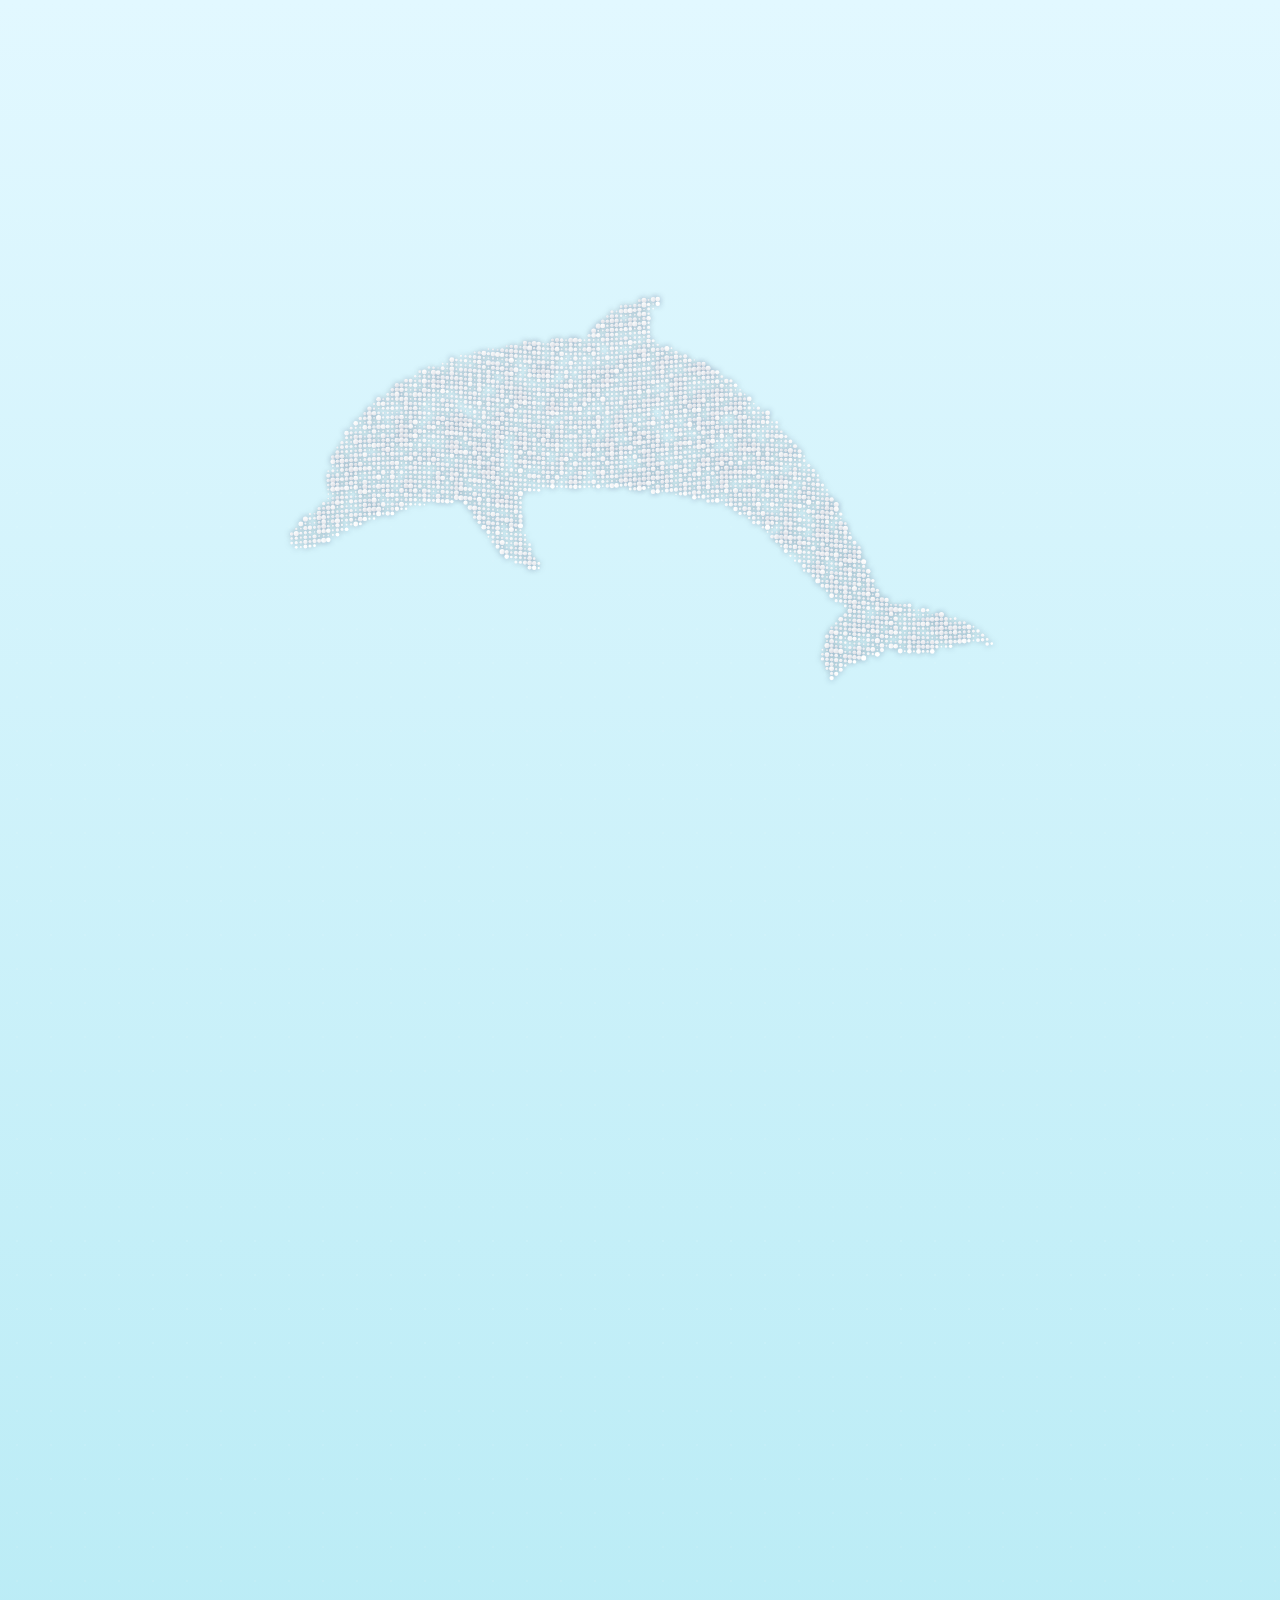
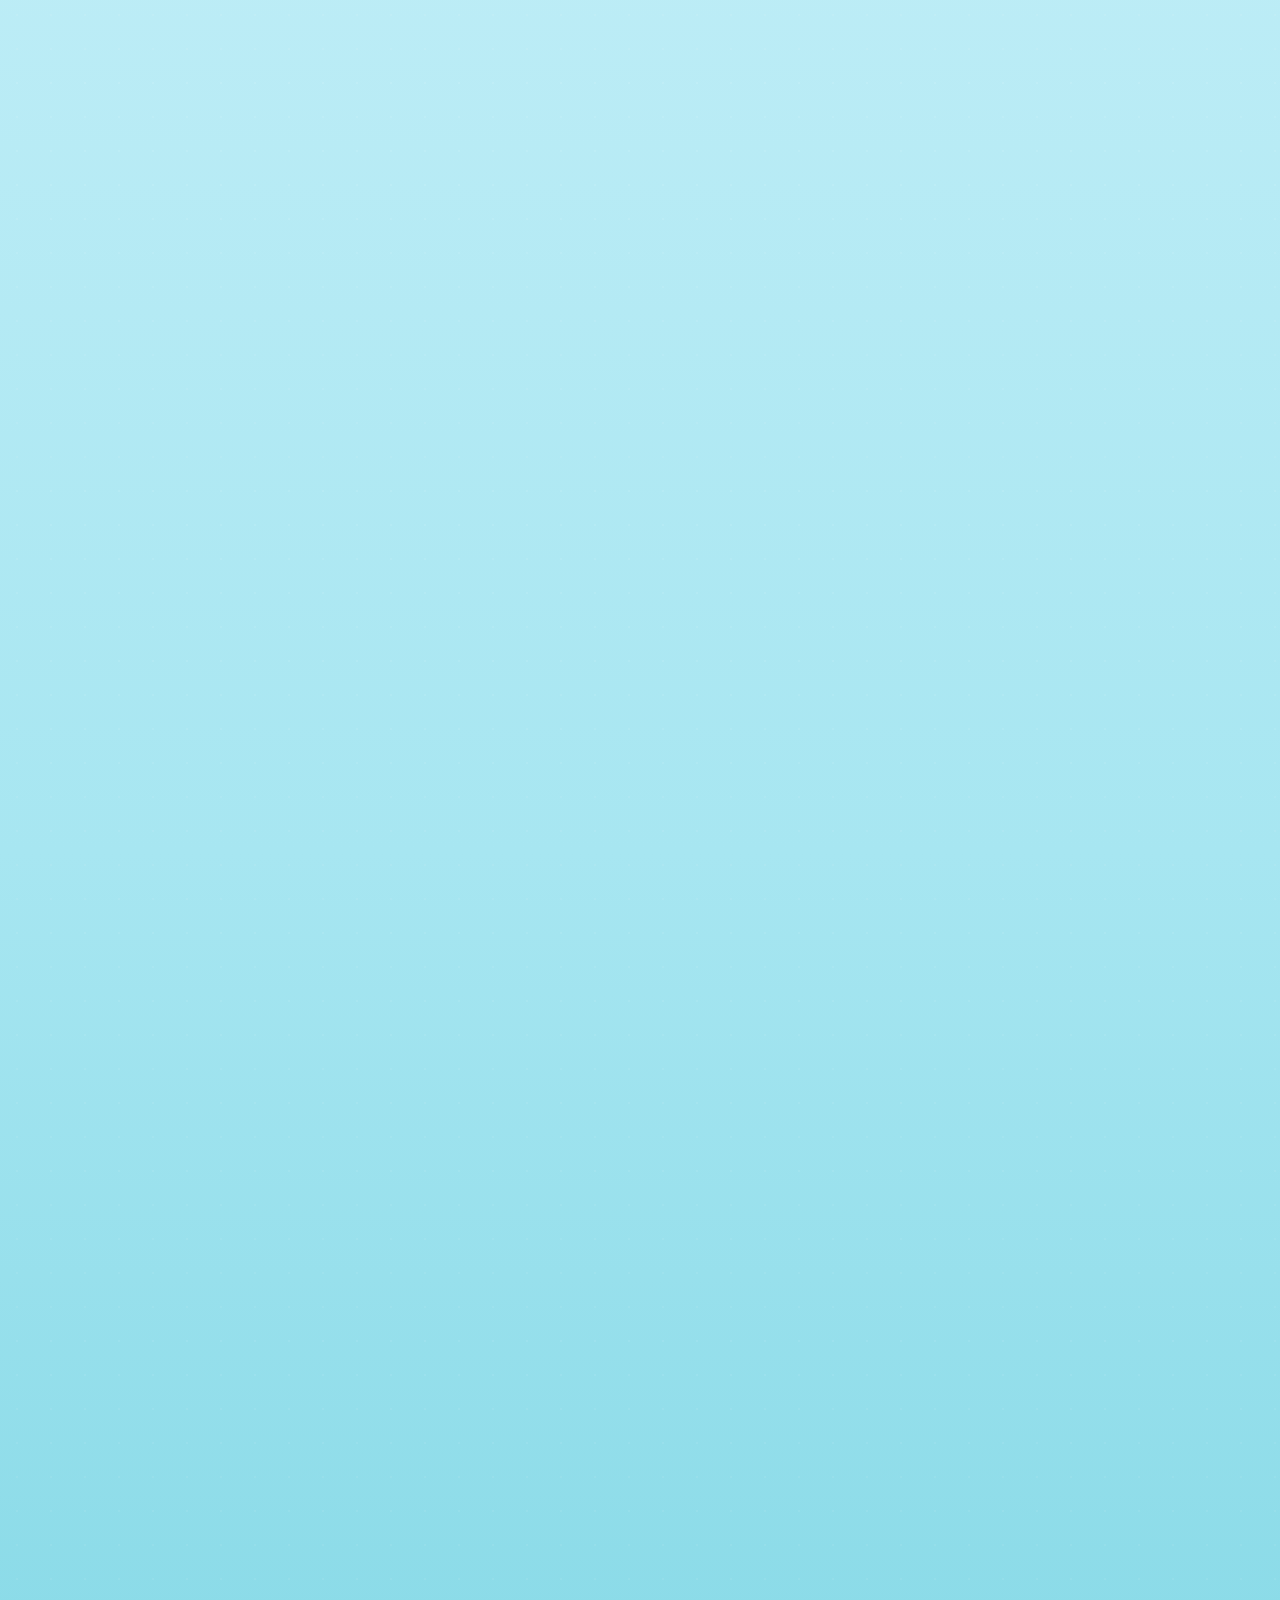
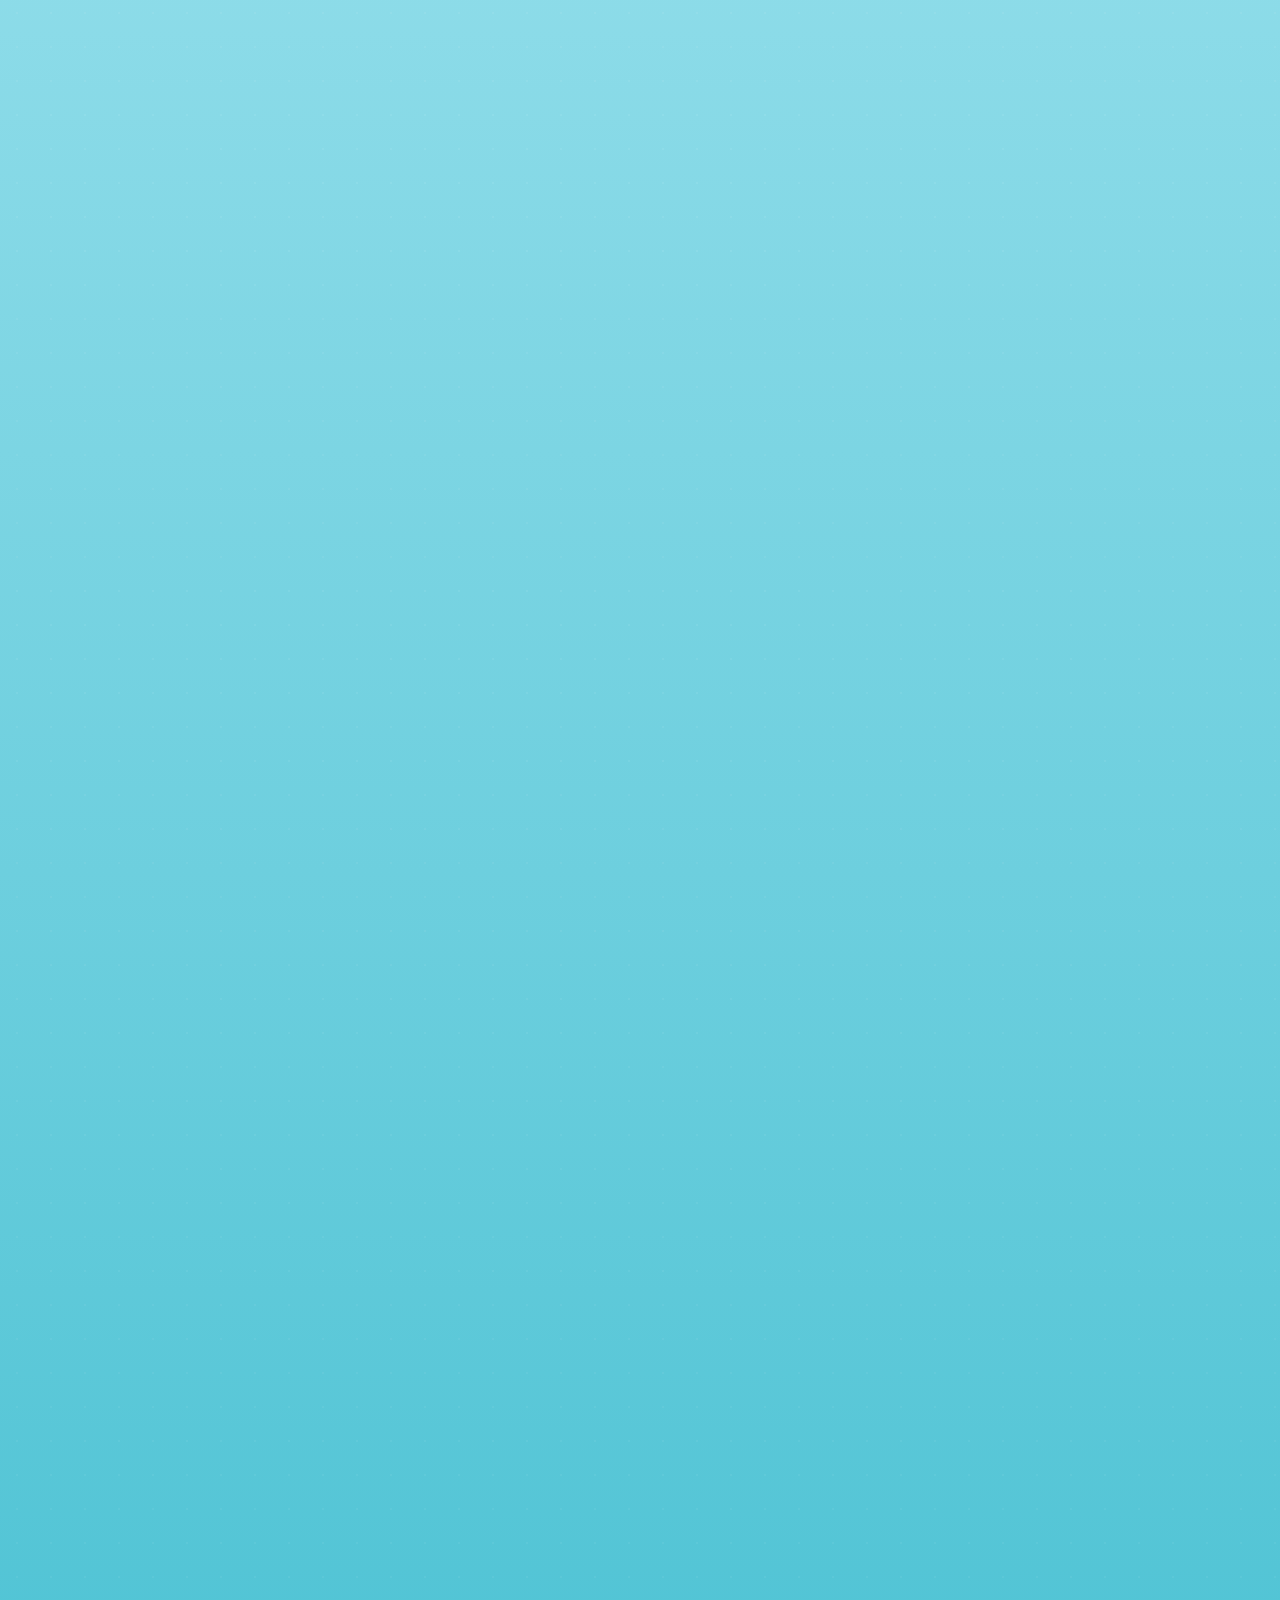
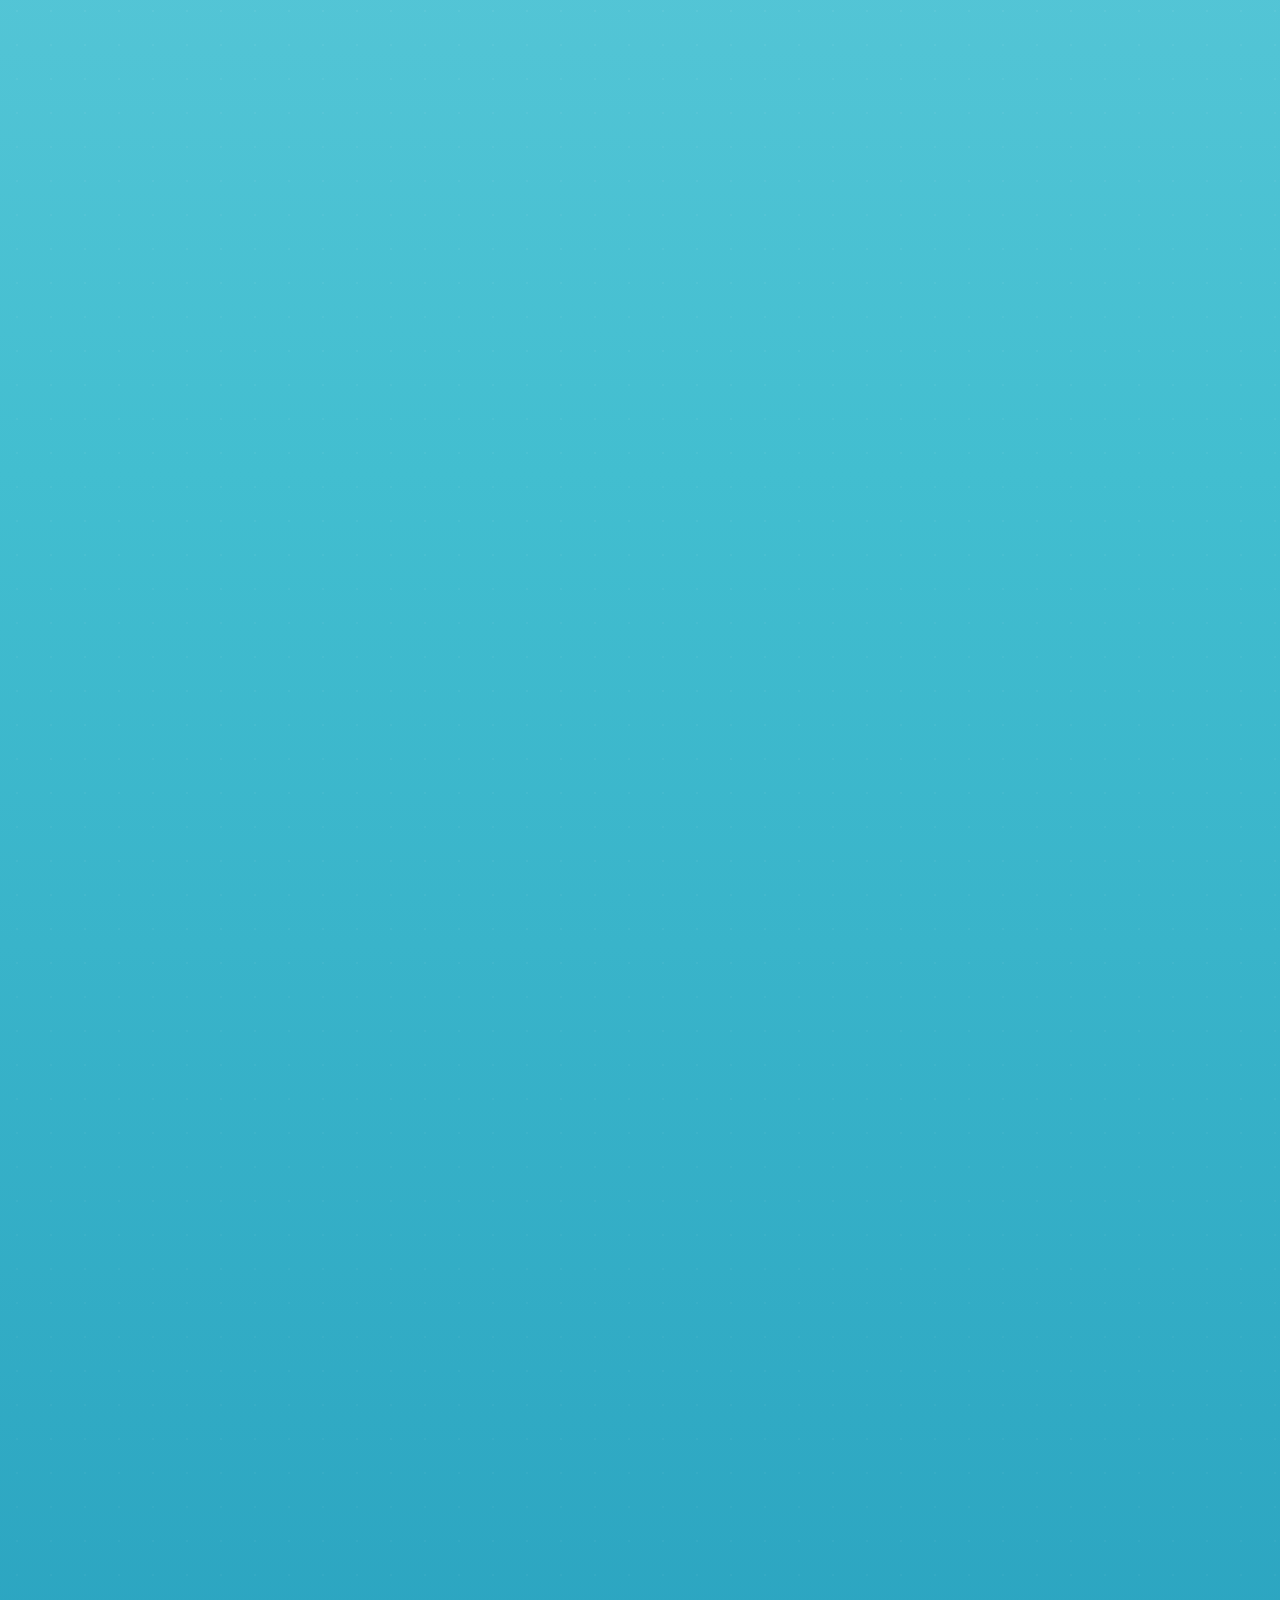
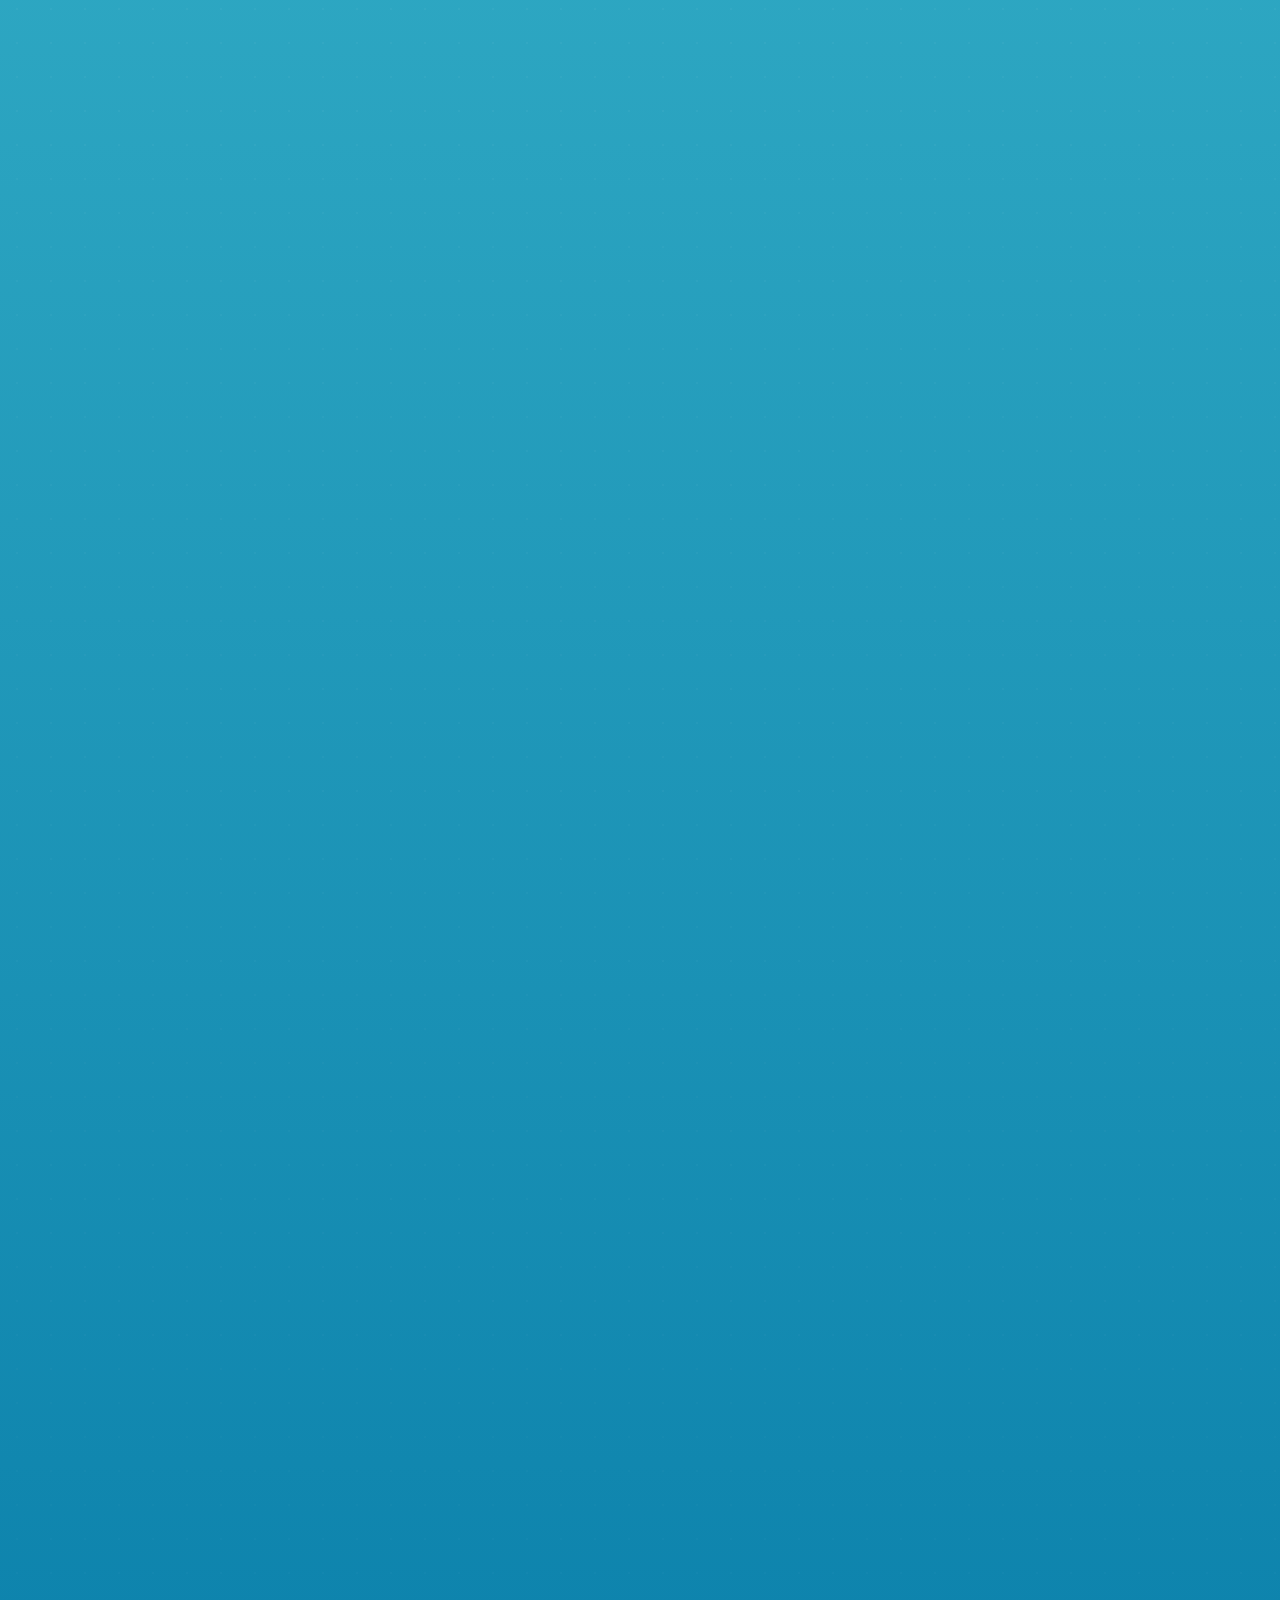
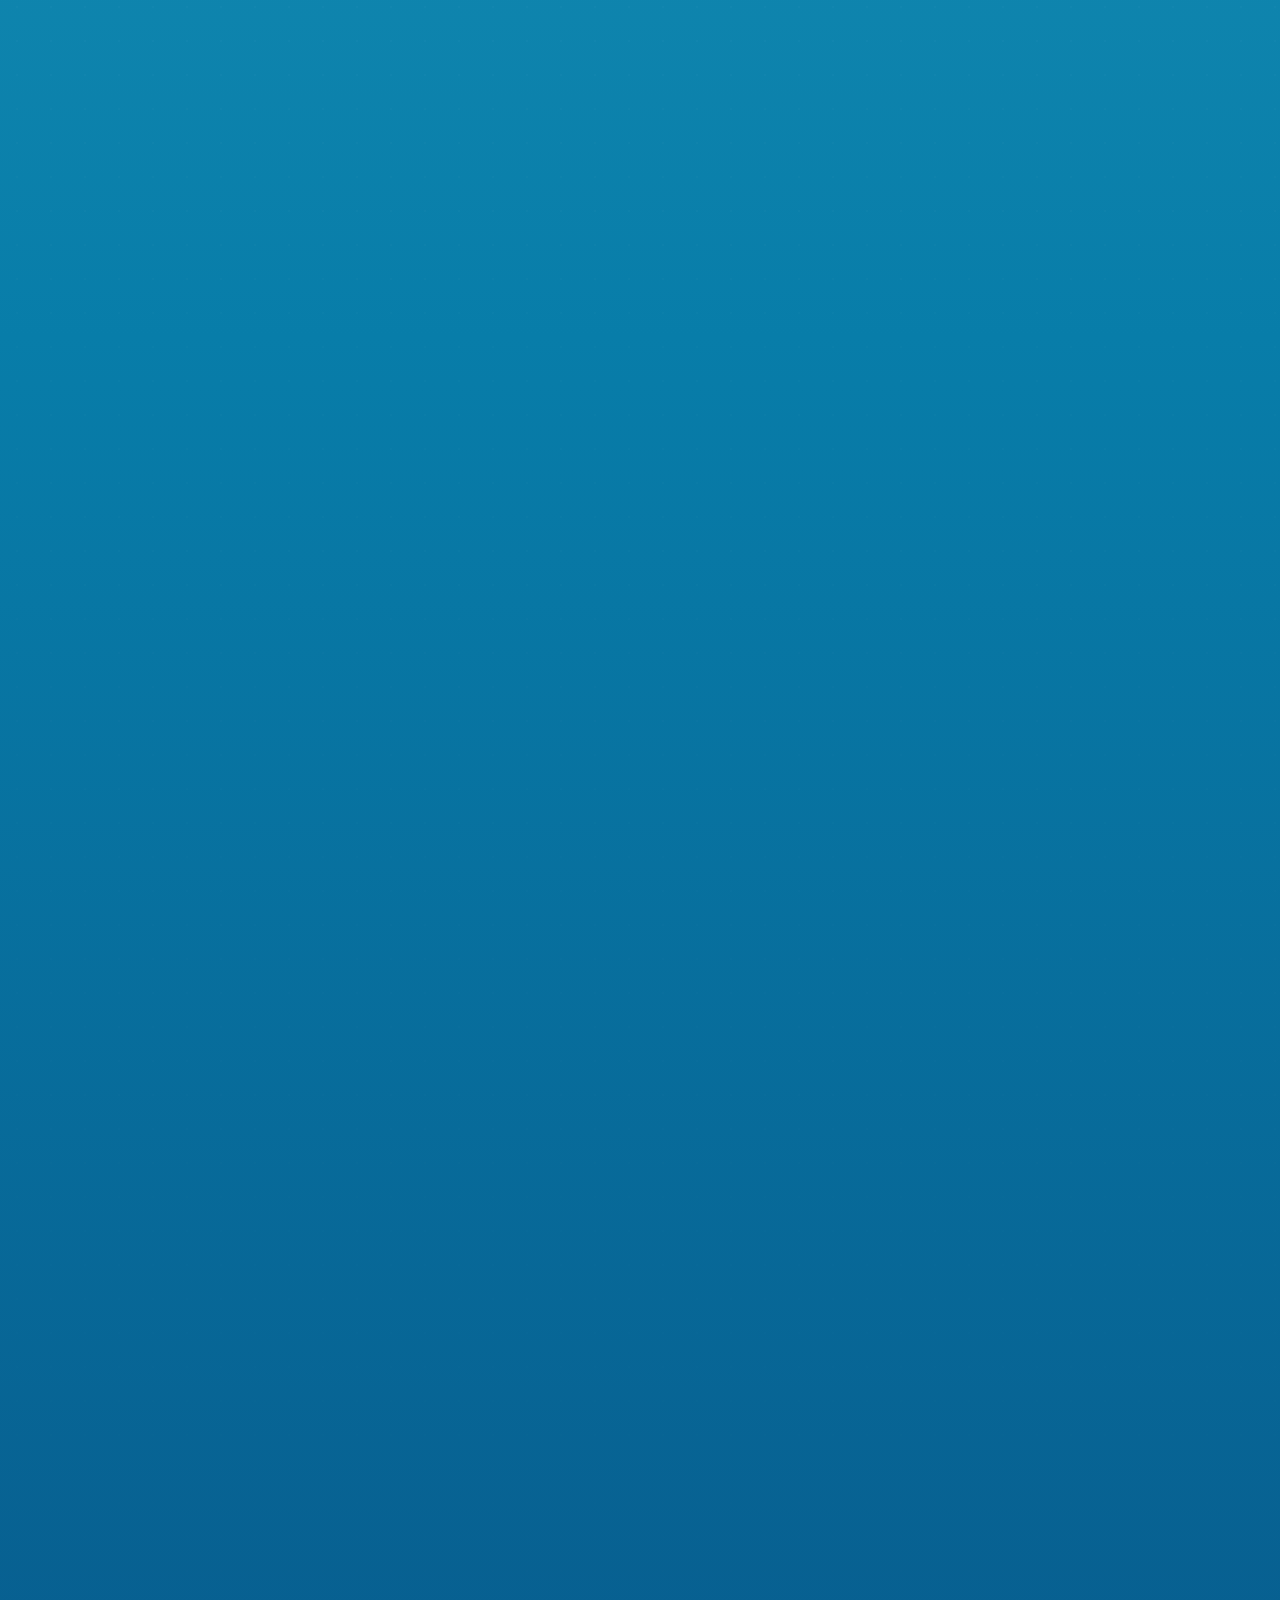
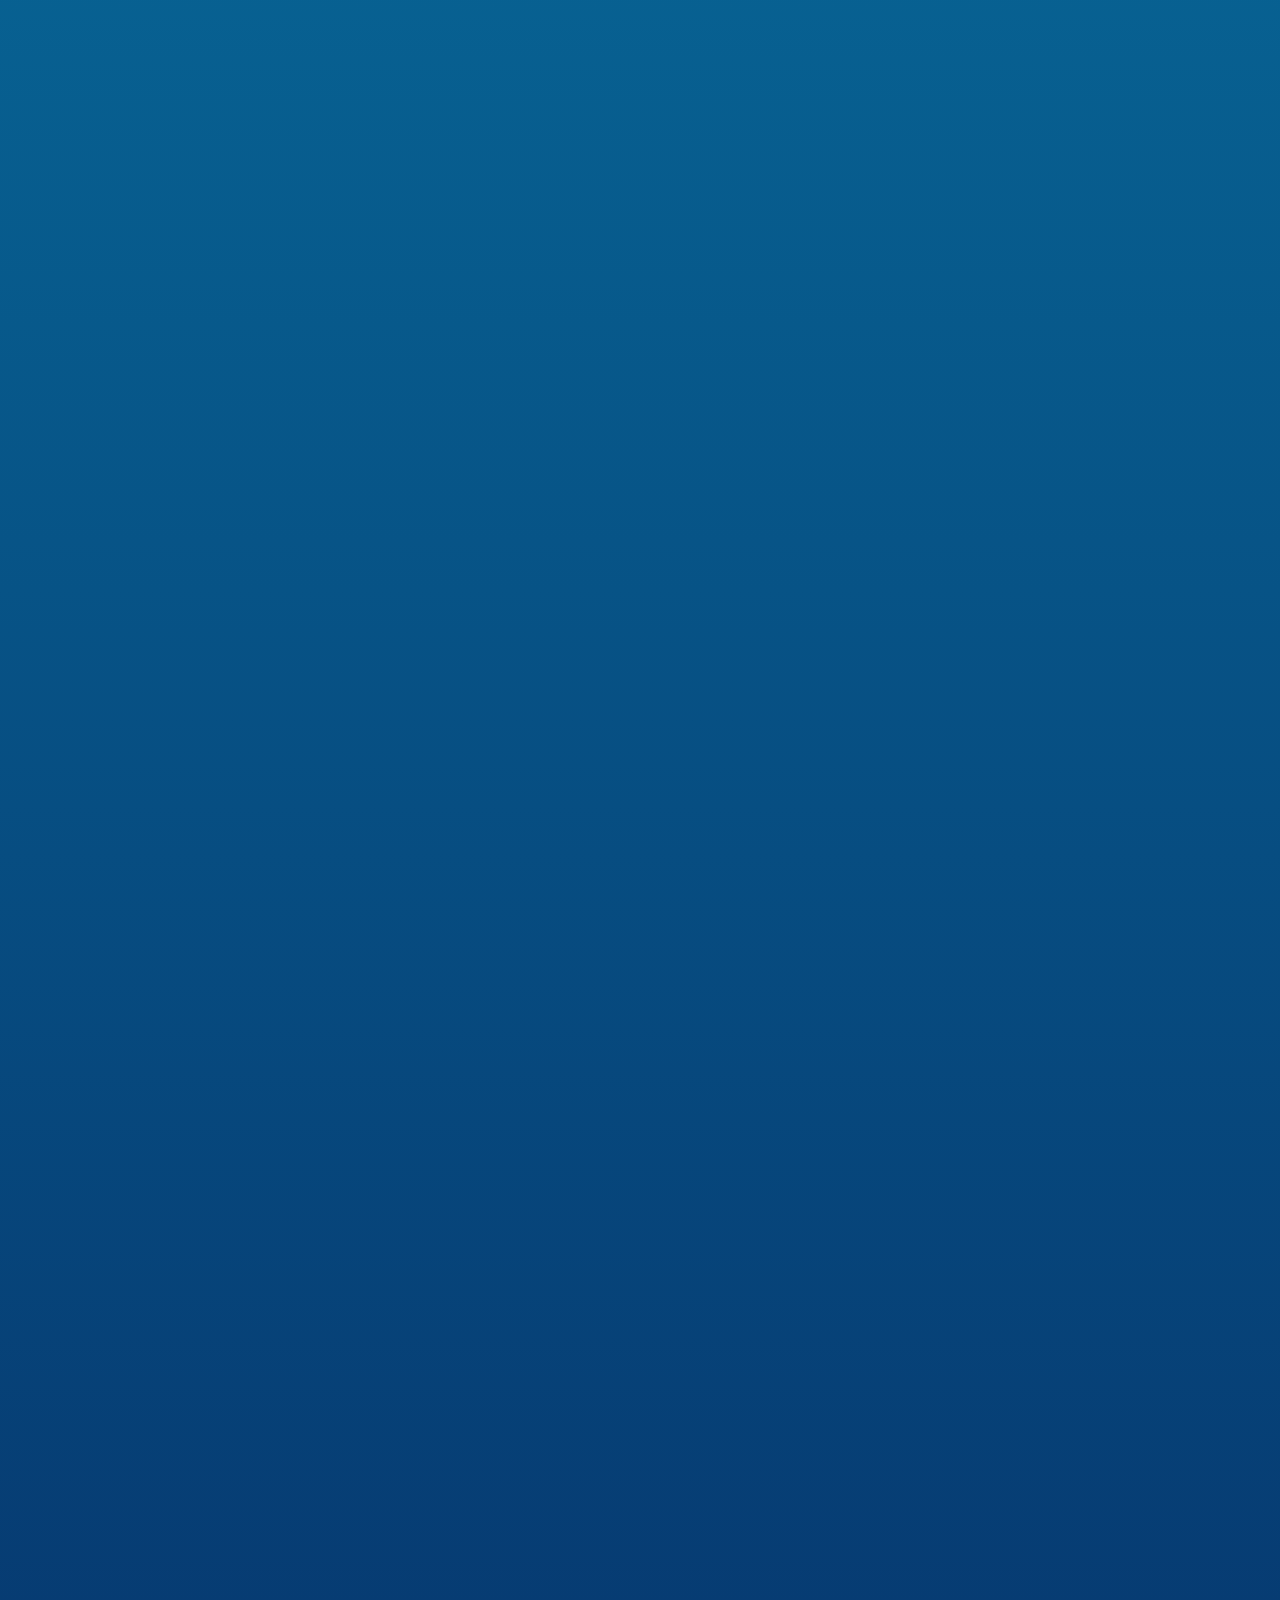
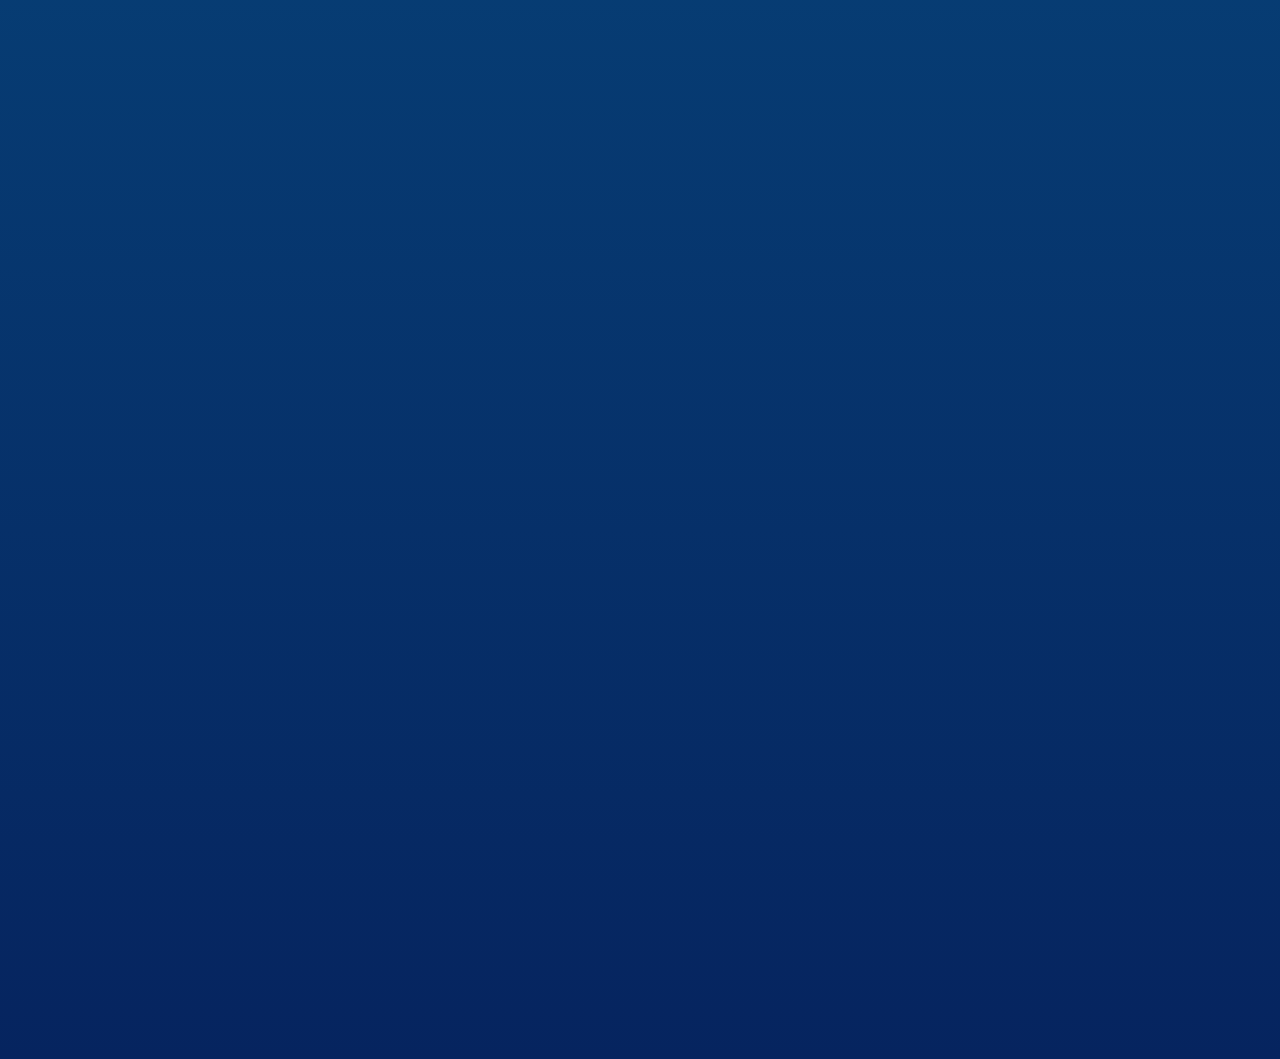
==== commit ab2657ed: "Update resume link to Google Drive" ====
--- a/index.html
+++ b/index.html
@@ -781,11 +781,11 @@
                   <div class="contact-value">🇮🇳 626 244 4642</div>
                 </div>
               </a>
-              <a class="contact-card contact-card--resume" href="Mahak-Idnani-Resume.pdf" download="Mahak_Idnani_Resume.pdf">
-                <div class="contact-icon">↓</div>
+              <a class="contact-card contact-card--resume" href="https://drive.google.com/file/d/1AjxS0bipiPQejHJxdQslQtQ25Z-kojRV/view?usp=drivesdk" target="_blank" rel="noopener">
+                <div class="contact-icon">↗</div>
                 <div>
                   <div class="contact-label">Resume</div>
-                  <div class="contact-value">Download My Resume ↓</div>
+                  <div class="contact-value">View Resume</div>
                 </div>
               </a>
             </div>
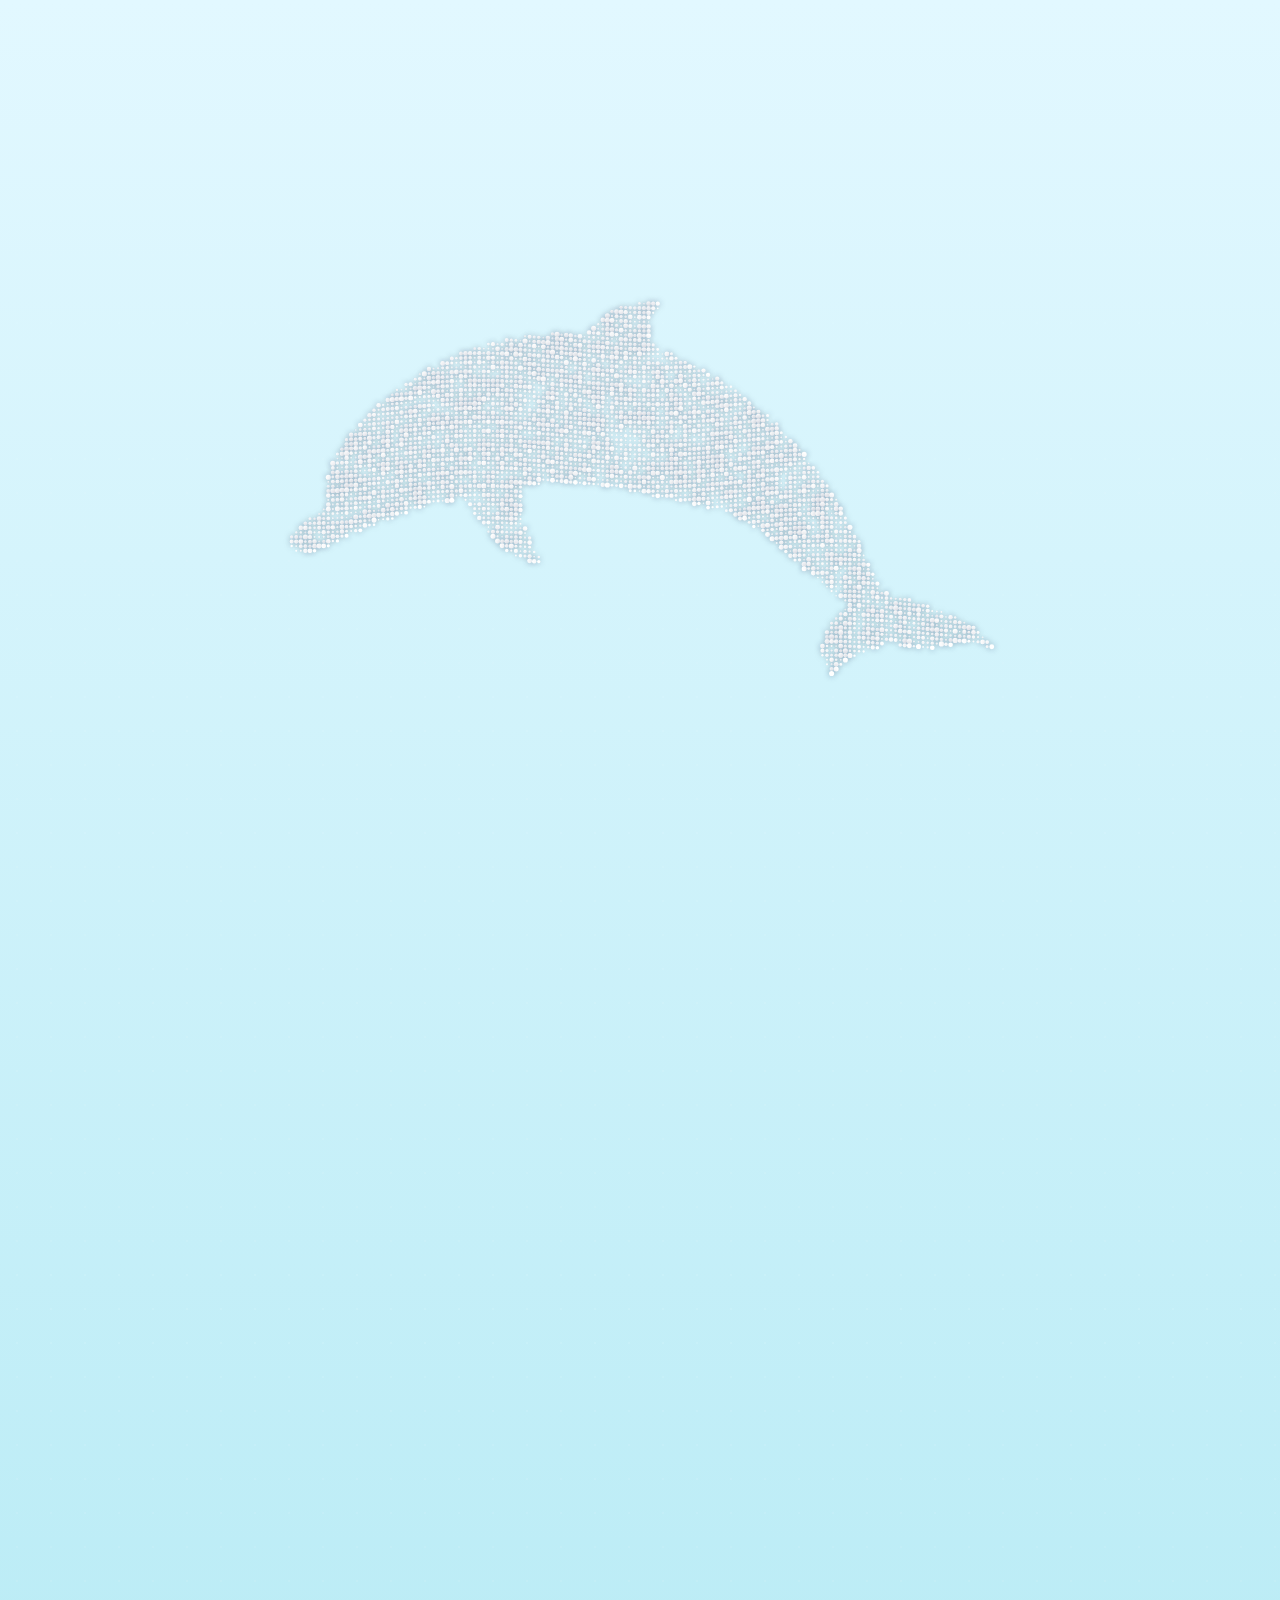
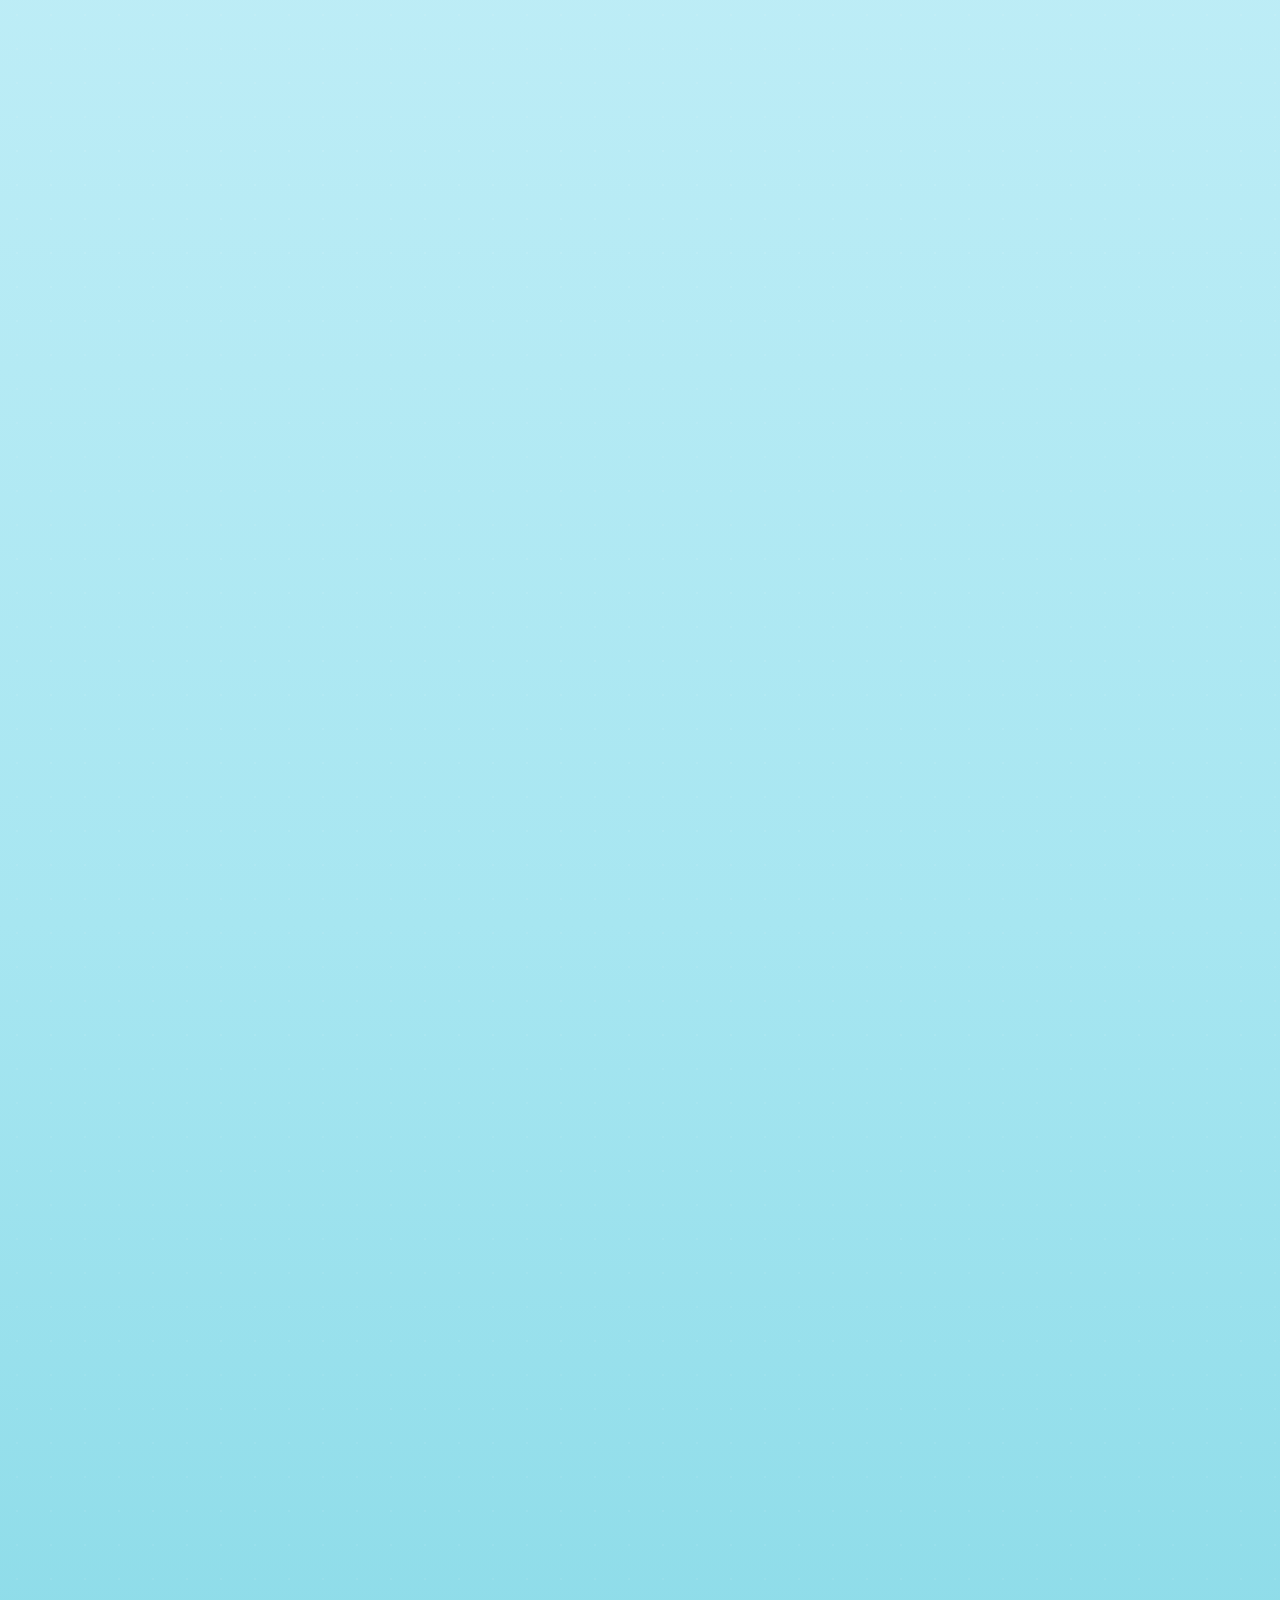
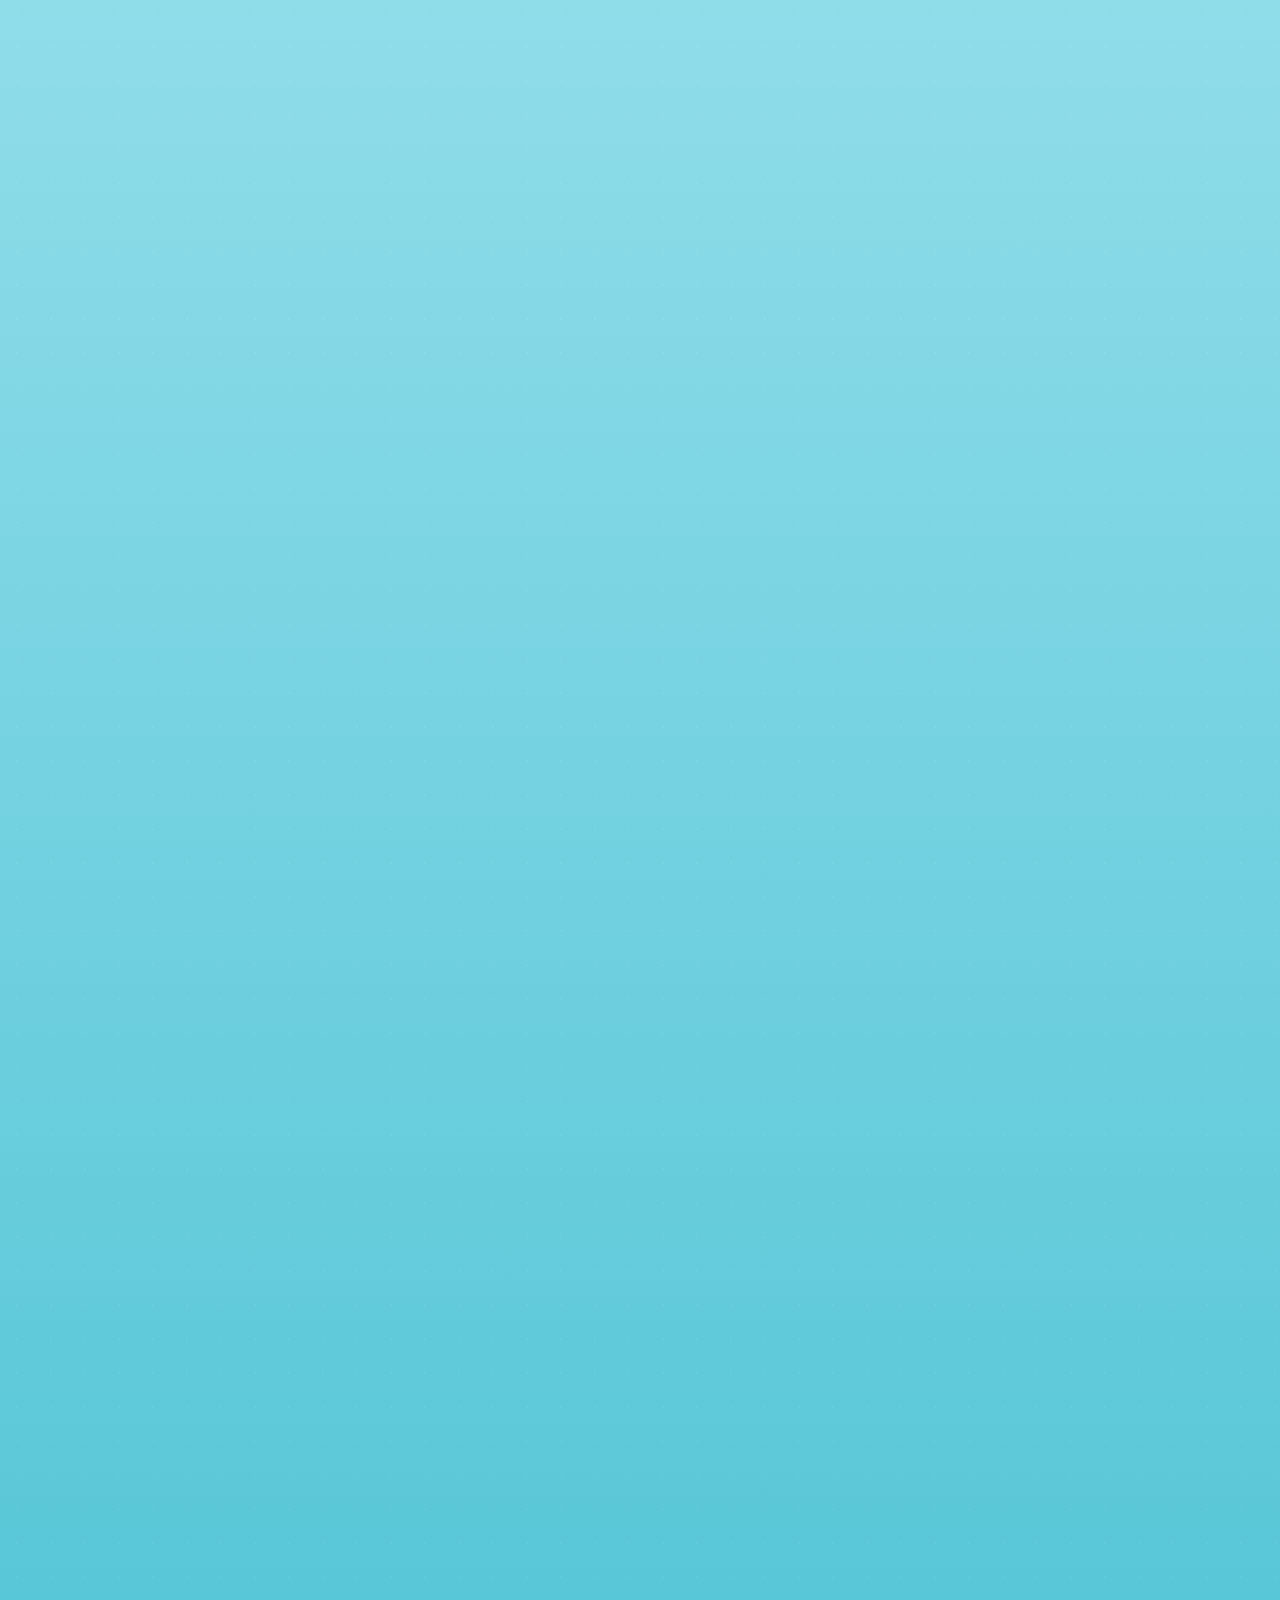
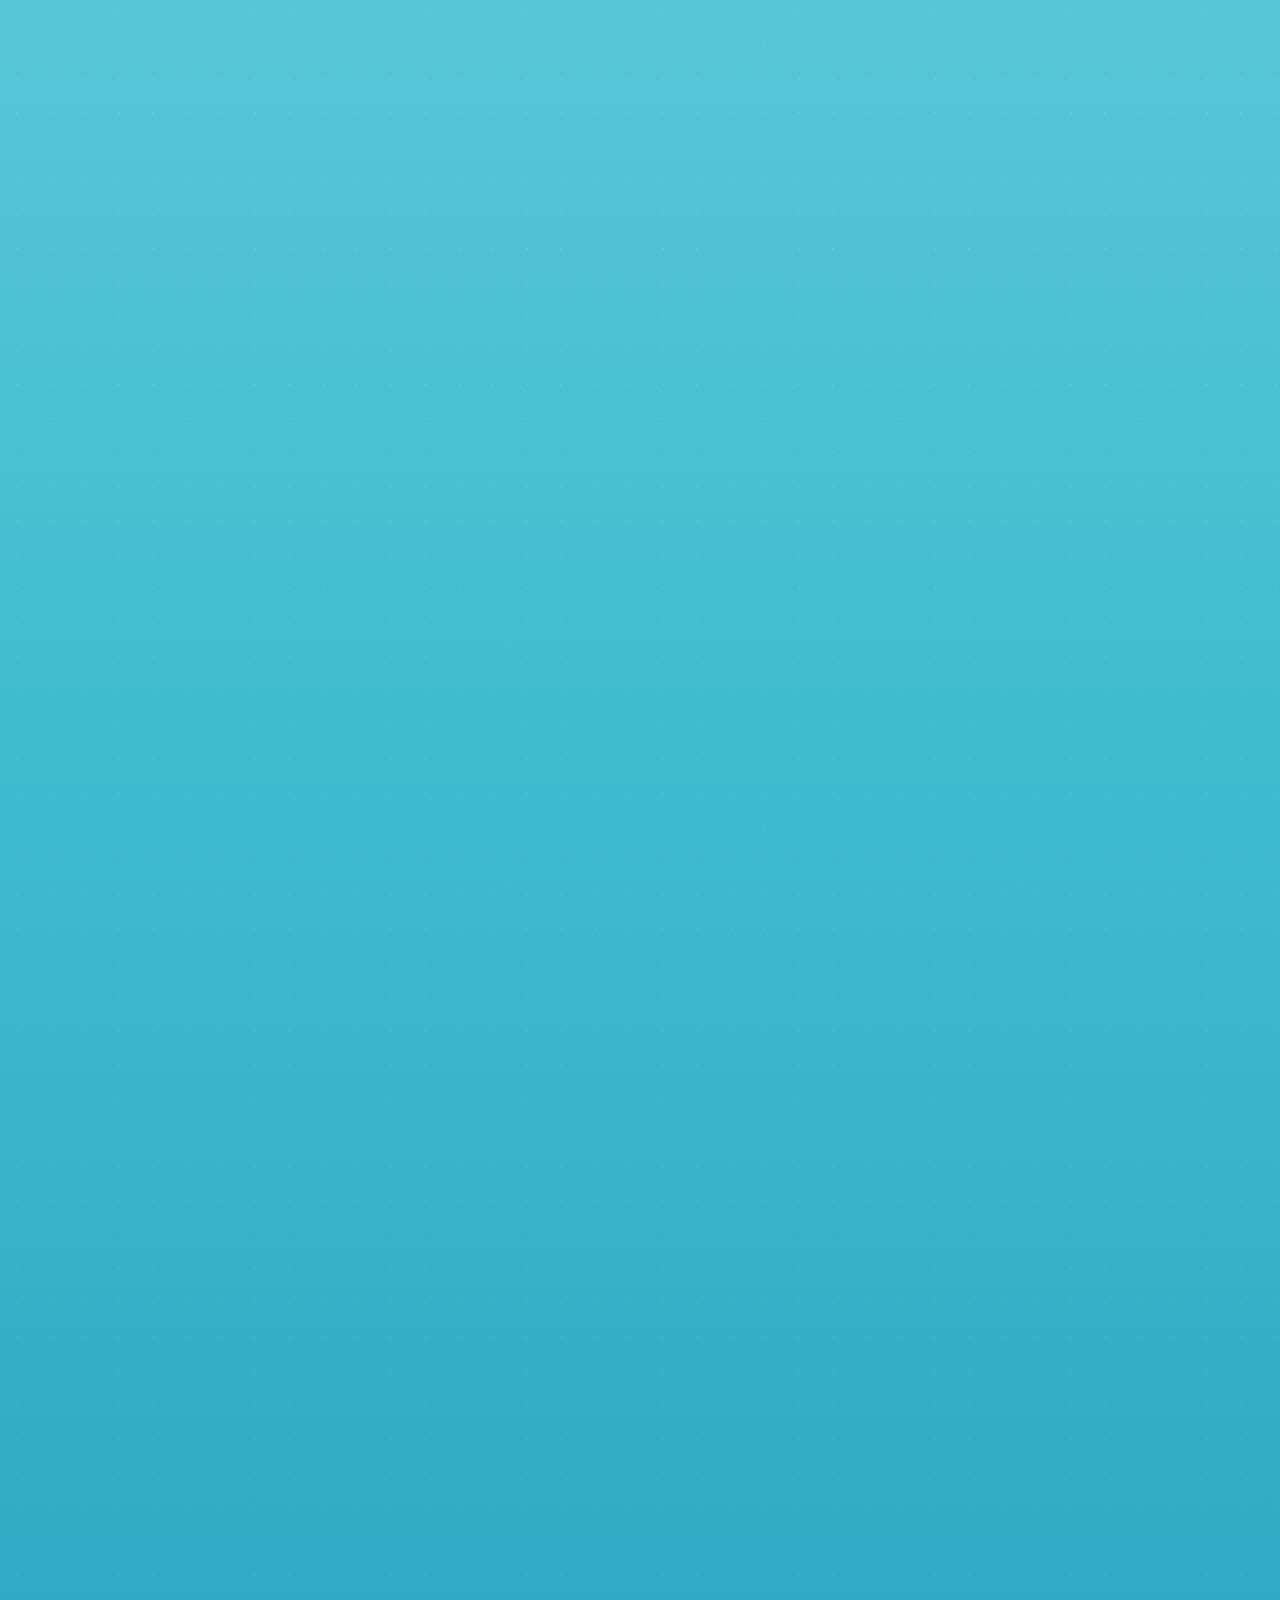
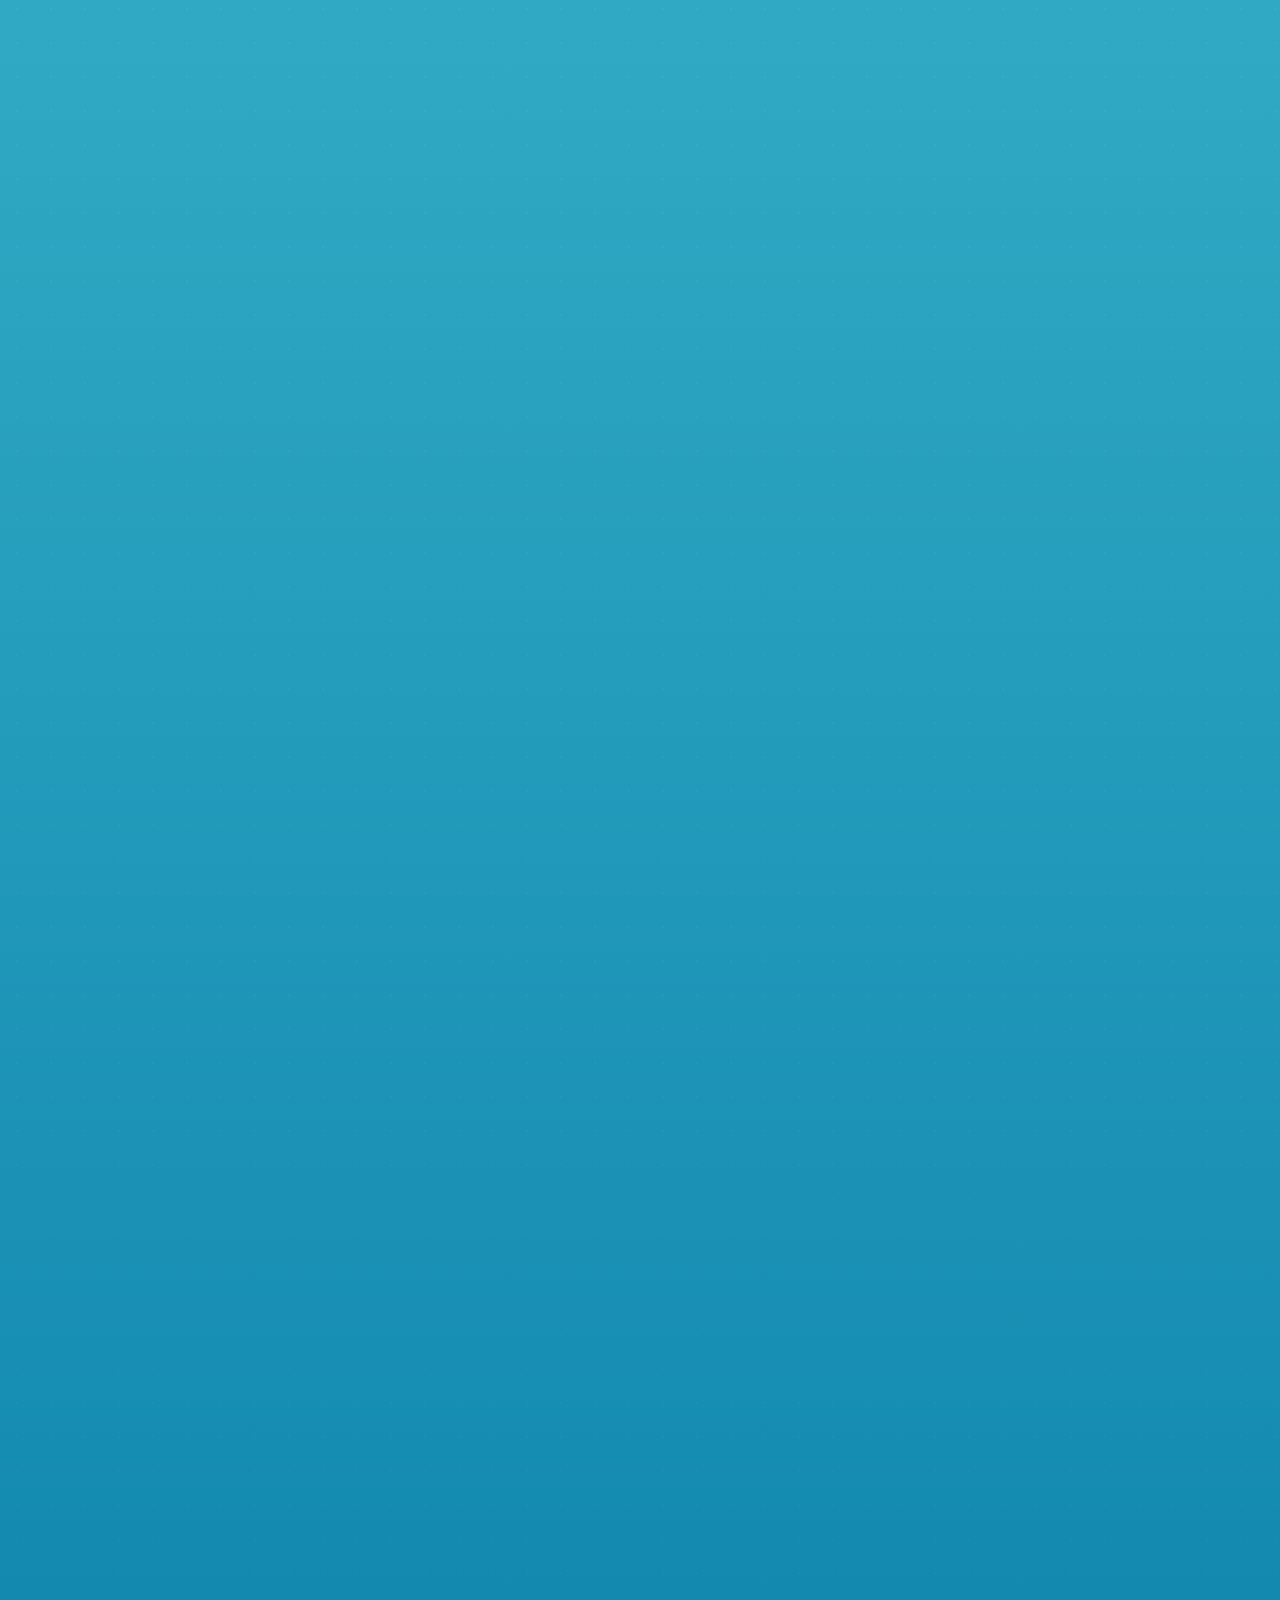
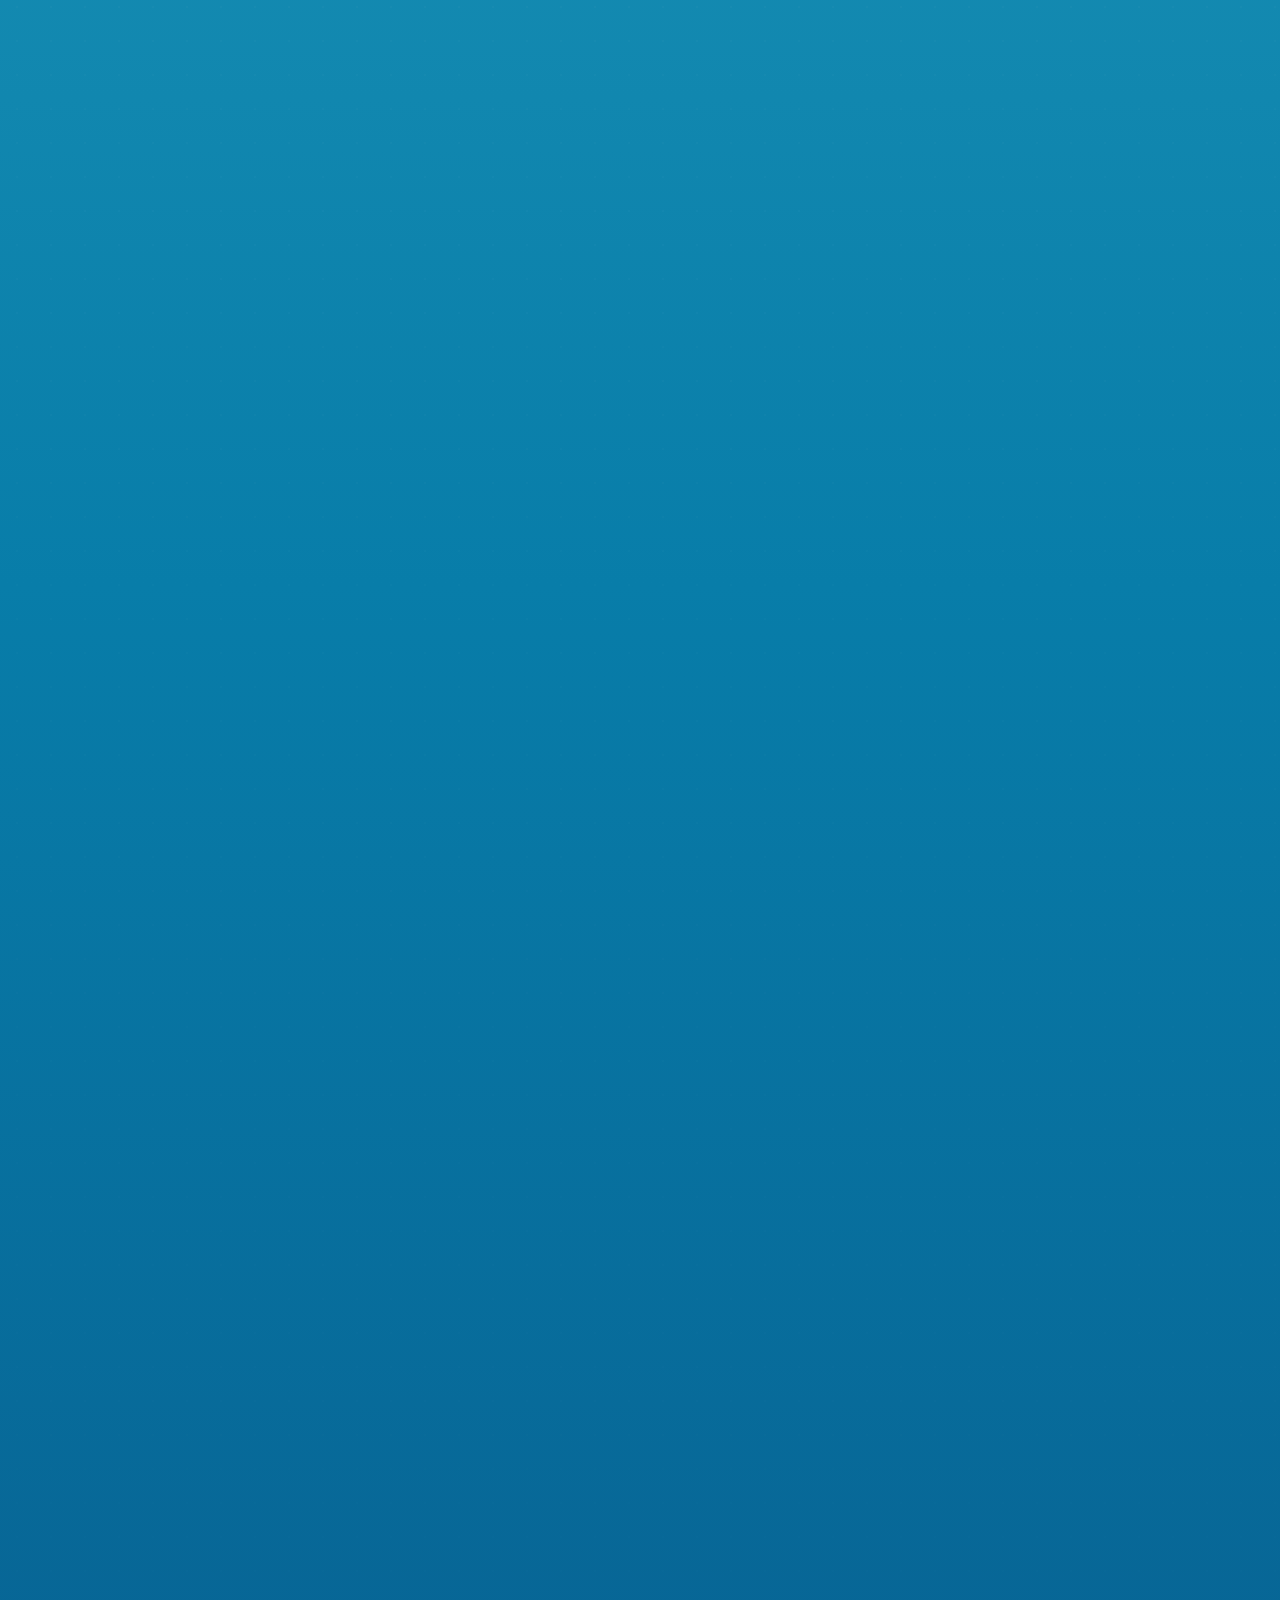
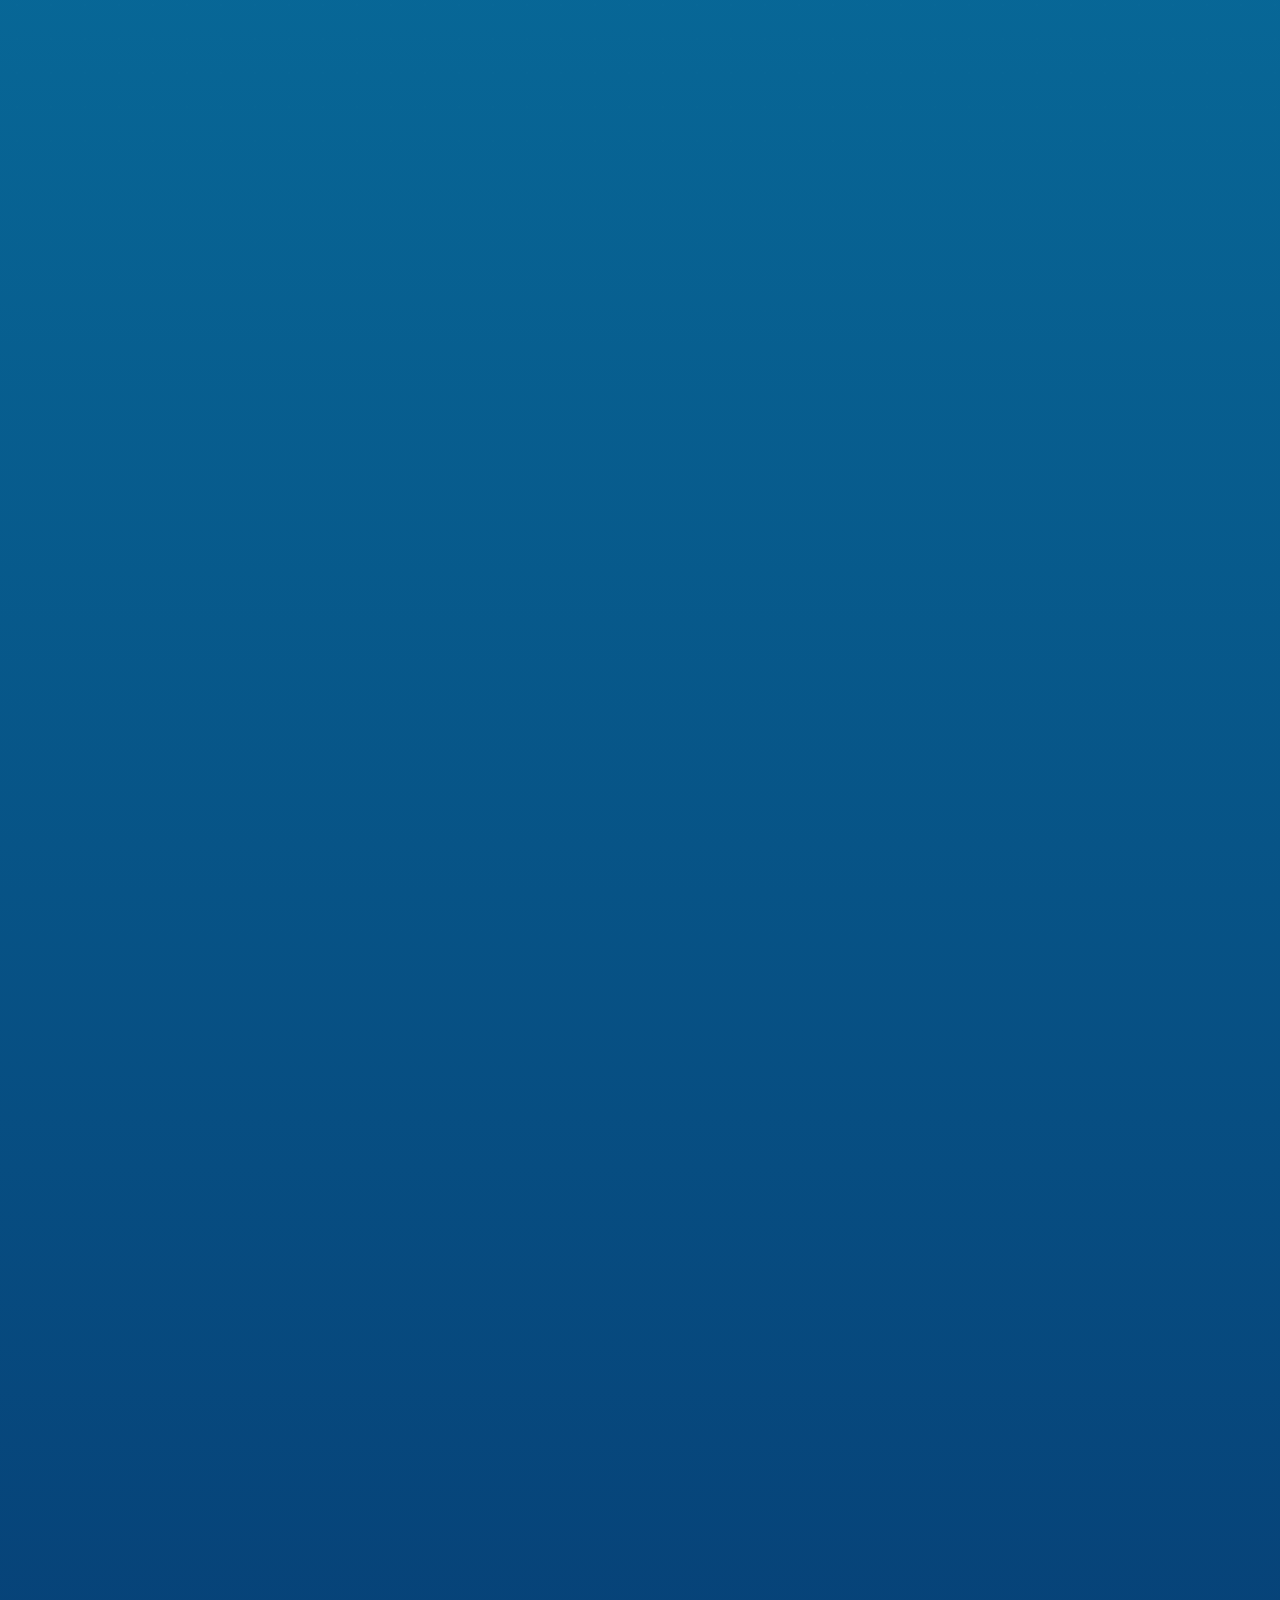
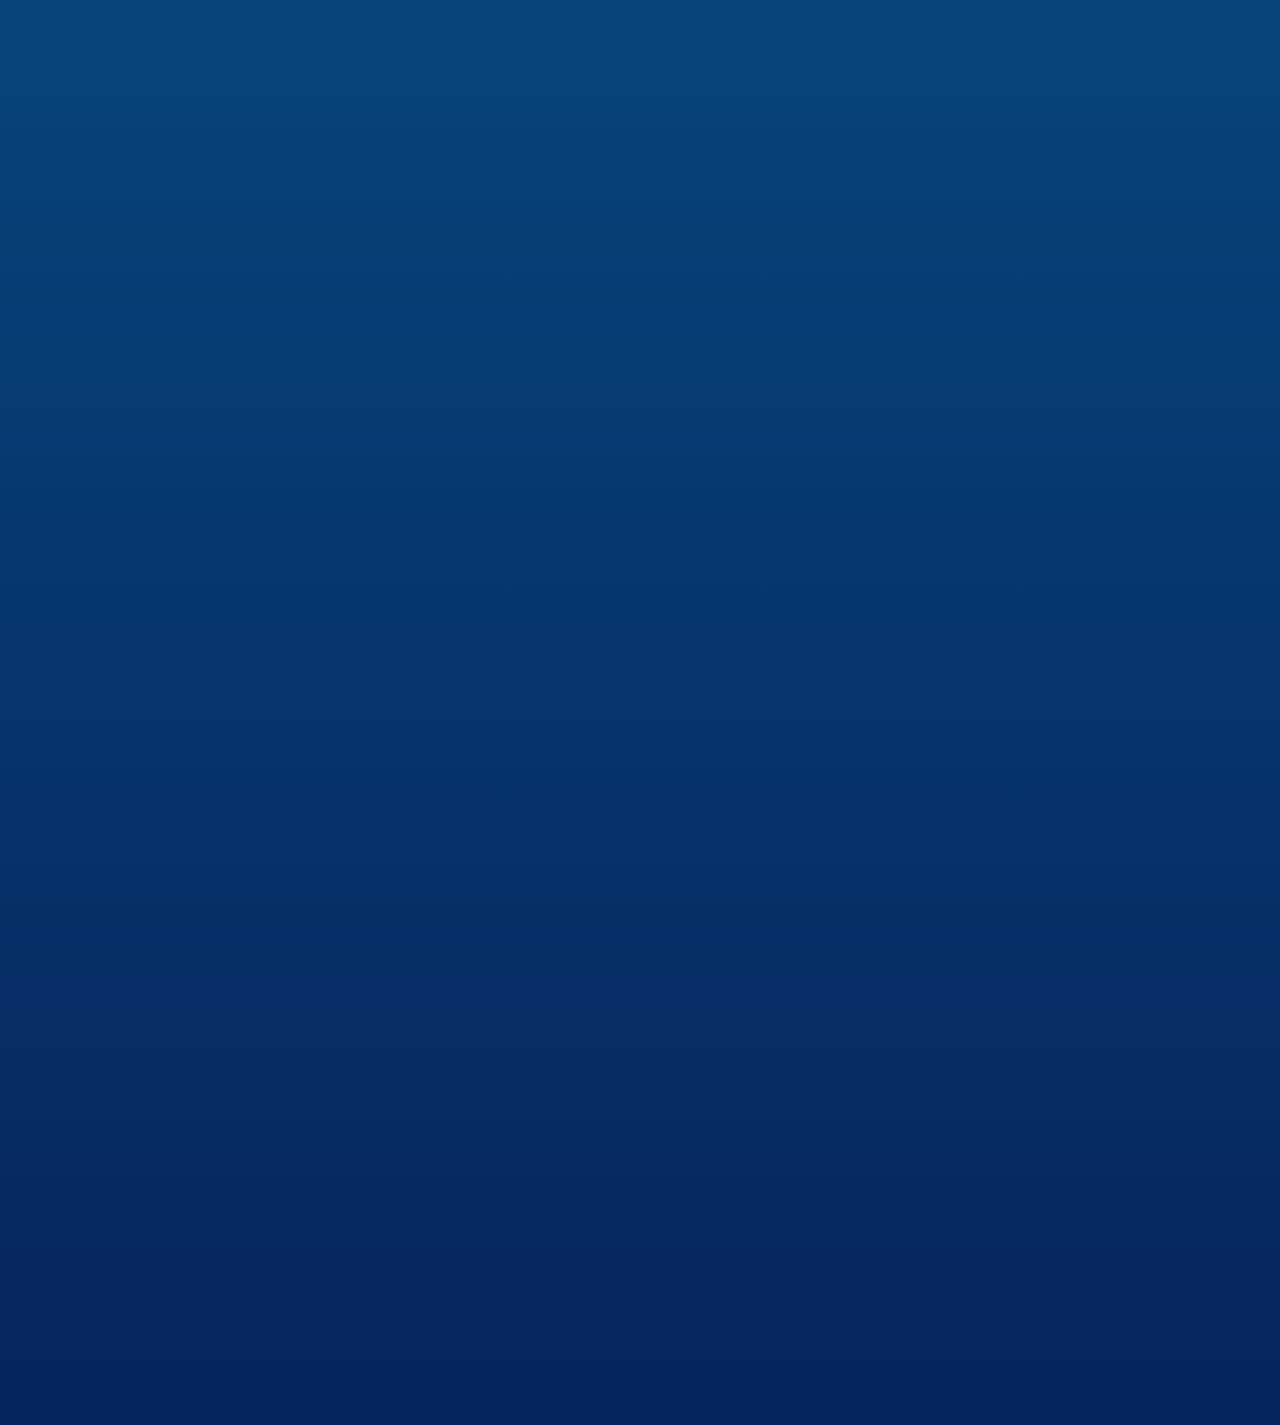
==== commit 24178be6: "Add WhatsApp Follow-Up Agent, update hero CTA, and trim skills" ====
--- a/index.html
+++ b/index.html
@@ -465,7 +465,7 @@
                 <h1><span>HI, I'M</span><span>MAHAK</span></h1>
                 <p class="hero-designation">Product · Operations · Founder's Office</p>
                 <p class="hero-statement">I research. I structure. I build. I ship.</p>
-                <div class="hero-actions"><a class="hero-cta" href="#about">LET'S DIVE IN <span aria-hidden="true">→</span></a></div>
+                <div class="hero-actions"><a class="hero-cta" href="https://drive.google.com/file/d/1Ip6MCFKcHERCsBR06n_h4quyB7rUoYhy/view" target="_blank" rel="noopener">▶ WATCH INTRO</a></div>
               </div>
             </div>
             <div class="hero-photo">
@@ -519,7 +519,7 @@
             <div class="wins-list">
               <article class="wins-card">
                 <div class="wins-card-header"><span class="wins-card-number">01</span><span class="wins-card-label">Hackathon</span></div>
-                <div class="wins-card-grid"><div class="wins-card-copy" data-placement="1ST PLACE"><p>Empathy Jam 2025, Genesys × University of Galway. We went out on the streets of Galway and spoke to real people. Our first prototype failed completely. We scrapped it halfway through, took one real insight, and rebuilt from scratch.</p></div><div class="wins-card-media"><img src="group%20empahty%20jam.jpeg" alt="Empathy Jam team in Galway"></div><div class="wins-card-media"><img src="me%20empathy%20jam.jpeg" alt="Mahak at Empathy Jam"></div></div>
+                <div class="wins-card-grid"><div class="wins-card-copy" data-placement="1ST PLACE"><p>Empathy Jam 2025, Genesys × University of Galway. We went out on the streets of Galway and spoke to real people. Our first prototype failed completely. We scrapped it halfway through, took one real insight, and rebuilt from scratch.</p><a class="case-link" href="https://youtu.be/2g47L0LidZo" target="_blank" rel="noopener" style="margin-top:16px; color:#087da9;">Watch the Day ↗</a></div><div class="wins-card-media"><img src="group%20empahty%20jam.jpeg" alt="Empathy Jam team in Galway"></div><div class="wins-card-media"><img src="me%20empathy%20jam.jpeg" alt="Mahak at Empathy Jam"></div></div>
               </article>
               <article class="wins-card">
                 <div class="wins-card-header"><span class="wins-card-number">02</span><span class="wins-card-label">Hackathon</span></div>
@@ -604,6 +604,20 @@
                   </div>
                 </div>
               </article>
+              <!-- 05 — WhatsApp Follow-Up Agent -->
+              <article class="project-row">
+                <div class="project-number">05</div>
+                <div class="project-content">
+                  <h3>WhatsApp Follow-Up Agent</h3>
+                  <p class="hook">Automated follow-ups that actually remember the conversation.</p>
+                  <p class="description">Built an automated WhatsApp follow-up system in n8n — using Meta's WhatsApp Cloud API for messaging, Gemini for AI-generated responses, and a Google Sheet as the tracking layer. Replaced an earlier Vapi/Twilio voice-calling approach with a leaner, async messaging flow.</p>
+                  <div class="tag-row"><span class="tag">n8n</span><span class="tag">WhatsApp API</span><span class="tag">Gemini</span><span class="tag">Automation</span><span class="tag">Google Sheets</span></div>
+                  <div style="display:flex; gap:16px; margin-top:24px;">
+                    <a class="case-link" href="https://github.com/mahakidnani/whatsapp-followup-agent" target="_blank" rel="noopener">GitHub ↗</a>
+                    <a class="case-link" href="https://drive.google.com/file/d/1Za27k6TIgRZYeVPsjMmp6kIsOxQKqp7j/view" target="_blank" rel="noopener">Watch Demo ↗</a>
+                  </div>
+                </div>
+              </article>
             </div>
           </div>
         </section>
@@ -661,35 +675,23 @@
             <div class="marquee-section" style="margin-top:48px;">
               <div class="marquee-row scroll-left">
                 <!-- Set 1 -->
-                <div class="marquee-logo-card"><img src="https://cdn.jsdelivr.net/gh/devicons/devicon@latest/icons/react/react-original.svg" alt="React"><span>React</span></div>
-                <div class="marquee-logo-card"><img src="https://cdn.jsdelivr.net/gh/devicons/devicon@latest/icons/nodejs/nodejs-original.svg" alt="Node.js"><span>Node.js</span></div>
-                <div class="marquee-logo-card"><img src="https://cdn.jsdelivr.net/gh/devicons/devicon@latest/icons/python/python-original.svg" alt="Python"><span>Python</span></div>
-                <div class="marquee-logo-card"><img src="https://cdn.jsdelivr.net/gh/devicons/devicon@latest/icons/javascript/javascript-original.svg" alt="JavaScript"><span>JavaScript</span></div>
-                <div class="marquee-logo-card"><img src="https://cdn.jsdelivr.net/gh/devicons/devicon@latest/icons/typescript/typescript-original.svg" alt="TypeScript"><span>TypeScript</span></div>
-                <div class="marquee-logo-card"><img src="https://cdn.jsdelivr.net/gh/devicons/devicon@latest/icons/azuresqldatabase/azuresqldatabase-original.svg" alt="SQL"><span>SQL</span></div>
-                <div class="marquee-logo-card"><img src="https://cdn.jsdelivr.net/gh/devicons/devicon@latest/icons/mongodb/mongodb-original.svg" alt="MongoDB"><span>MongoDB</span></div>
+                <div class="marquee-logo-card"><img src="https://cdn.jsdelivr.net/gh/devicons/devicon@latest/icons/jira/jira-original.svg" alt="Jira"><span>Jira</span></div>
+                <div class="marquee-logo-card"><img src="https://cdn.jsdelivr.net/gh/devicons/devicon@latest/icons/figma/figma-original.svg" alt="Figma"><span>Figma</span></div>
+                <div class="marquee-logo-card"><img src="https://cdn.jsdelivr.net/gh/devicons/devicon@latest/icons/notion/notion-original.svg" alt="Notion"><span>Notion</span></div>
+                <div class="marquee-logo-card"><img src="https://cdn.jsdelivr.net/gh/devicons/devicon@latest/icons/github/github-original.svg" alt="GitHub"><span>GitHub</span></div>
+                <div class="marquee-logo-card"><img src="https://cdn.simpleicons.org/openai/e2f8ff" alt="ChatGPT"><span>ChatGPT</span></div>
+                <div class="marquee-logo-card"><img src="https://cdn.simpleicons.org/claude/e2f8ff" alt="Claude"><span>Claude</span></div>
+                <div class="marquee-logo-card"><img src="https://cdn.simpleicons.org/n8n/e2f8ff" alt="n8n"><span>n8n</span></div>
                 <div class="marquee-logo-card"><img src="https://cdn.jsdelivr.net/gh/devicons/devicon@latest/icons/wordpress/wordpress-plain.svg" alt="WordPress"><span>WordPress</span></div>
+                <!-- Set 2 (duplicate for seamless loop — required, do not omit) -->
+                <div class="marquee-logo-card"><img src="https://cdn.jsdelivr.net/gh/devicons/devicon@latest/icons/jira/jira-original.svg" alt="Jira"><span>Jira</span></div>
                 <div class="marquee-logo-card"><img src="https://cdn.jsdelivr.net/gh/devicons/devicon@latest/icons/figma/figma-original.svg" alt="Figma"><span>Figma</span></div>
-                <div class="marquee-logo-card"><img src="https://cdn.jsdelivr.net/gh/devicons/devicon@latest/icons/jira/jira-original.svg" alt="Jira"><span>Jira</span></div>
+                <div class="marquee-logo-card"><img src="https://cdn.jsdelivr.net/gh/devicons/devicon@latest/icons/notion/notion-original.svg" alt="Notion"><span>Notion</span></div>
                 <div class="marquee-logo-card"><img src="https://cdn.jsdelivr.net/gh/devicons/devicon@latest/icons/github/github-original.svg" alt="GitHub"><span>GitHub</span></div>
-                <div class="marquee-logo-card"><img src="https://cdn.jsdelivr.net/gh/devicons/devicon@latest/icons/notion/notion-original.svg" alt="Notion"><span>Notion</span></div>
-                <div class="marquee-logo-card"><span>REST APIs</span></div>
-                <div class="marquee-logo-card"><span>Agile / Scrum</span></div>
-                <!-- Set 2 (duplicate for seamless loop) -->
-                <div class="marquee-logo-card"><img src="https://cdn.jsdelivr.net/gh/devicons/devicon@latest/icons/react/react-original.svg" alt="React"><span>React</span></div>
-                <div class="marquee-logo-card"><img src="https://cdn.jsdelivr.net/gh/devicons/devicon@latest/icons/nodejs/nodejs-original.svg" alt="Node.js"><span>Node.js</span></div>
-                <div class="marquee-logo-card"><img src="https://cdn.jsdelivr.net/gh/devicons/devicon@latest/icons/python/python-original.svg" alt="Python"><span>Python</span></div>
-                <div class="marquee-logo-card"><img src="https://cdn.jsdelivr.net/gh/devicons/devicon@latest/icons/javascript/javascript-original.svg" alt="JavaScript"><span>JavaScript</span></div>
-                <div class="marquee-logo-card"><img src="https://cdn.jsdelivr.net/gh/devicons/devicon@latest/icons/typescript/typescript-original.svg" alt="TypeScript"><span>TypeScript</span></div>
-                <div class="marquee-logo-card"><img src="https://cdn.jsdelivr.net/gh/devicons/devicon@latest/icons/azuresqldatabase/azuresqldatabase-original.svg" alt="SQL"><span>SQL</span></div>
-                <div class="marquee-logo-card"><img src="https://cdn.jsdelivr.net/gh/devicons/devicon@latest/icons/mongodb/mongodb-original.svg" alt="MongoDB"><span>MongoDB</span></div>
+                <div class="marquee-logo-card"><img src="https://cdn.simpleicons.org/openai/e2f8ff" alt="ChatGPT"><span>ChatGPT</span></div>
+                <div class="marquee-logo-card"><img src="https://cdn.simpleicons.org/claude/e2f8ff" alt="Claude"><span>Claude</span></div>
+                <div class="marquee-logo-card"><img src="https://cdn.simpleicons.org/n8n/e2f8ff" alt="n8n"><span>n8n</span></div>
                 <div class="marquee-logo-card"><img src="https://cdn.jsdelivr.net/gh/devicons/devicon@latest/icons/wordpress/wordpress-plain.svg" alt="WordPress"><span>WordPress</span></div>
-                <div class="marquee-logo-card"><img src="https://cdn.jsdelivr.net/gh/devicons/devicon@latest/icons/figma/figma-original.svg" alt="Figma"><span>Figma</span></div>
-                <div class="marquee-logo-card"><img src="https://cdn.jsdelivr.net/gh/devicons/devicon@latest/icons/jira/jira-original.svg" alt="Jira"><span>Jira</span></div>
-                <div class="marquee-logo-card"><img src="https://cdn.jsdelivr.net/gh/devicons/devicon@latest/icons/github/github-original.svg" alt="GitHub"><span>GitHub</span></div>
-                <div class="marquee-logo-card"><img src="https://cdn.jsdelivr.net/gh/devicons/devicon@latest/icons/notion/notion-original.svg" alt="Notion"><span>Notion</span></div>
-                <div class="marquee-logo-card"><span>REST APIs</span></div>
-                <div class="marquee-logo-card"><span>Agile / Scrum</span></div>
               </div>
             </div>
 
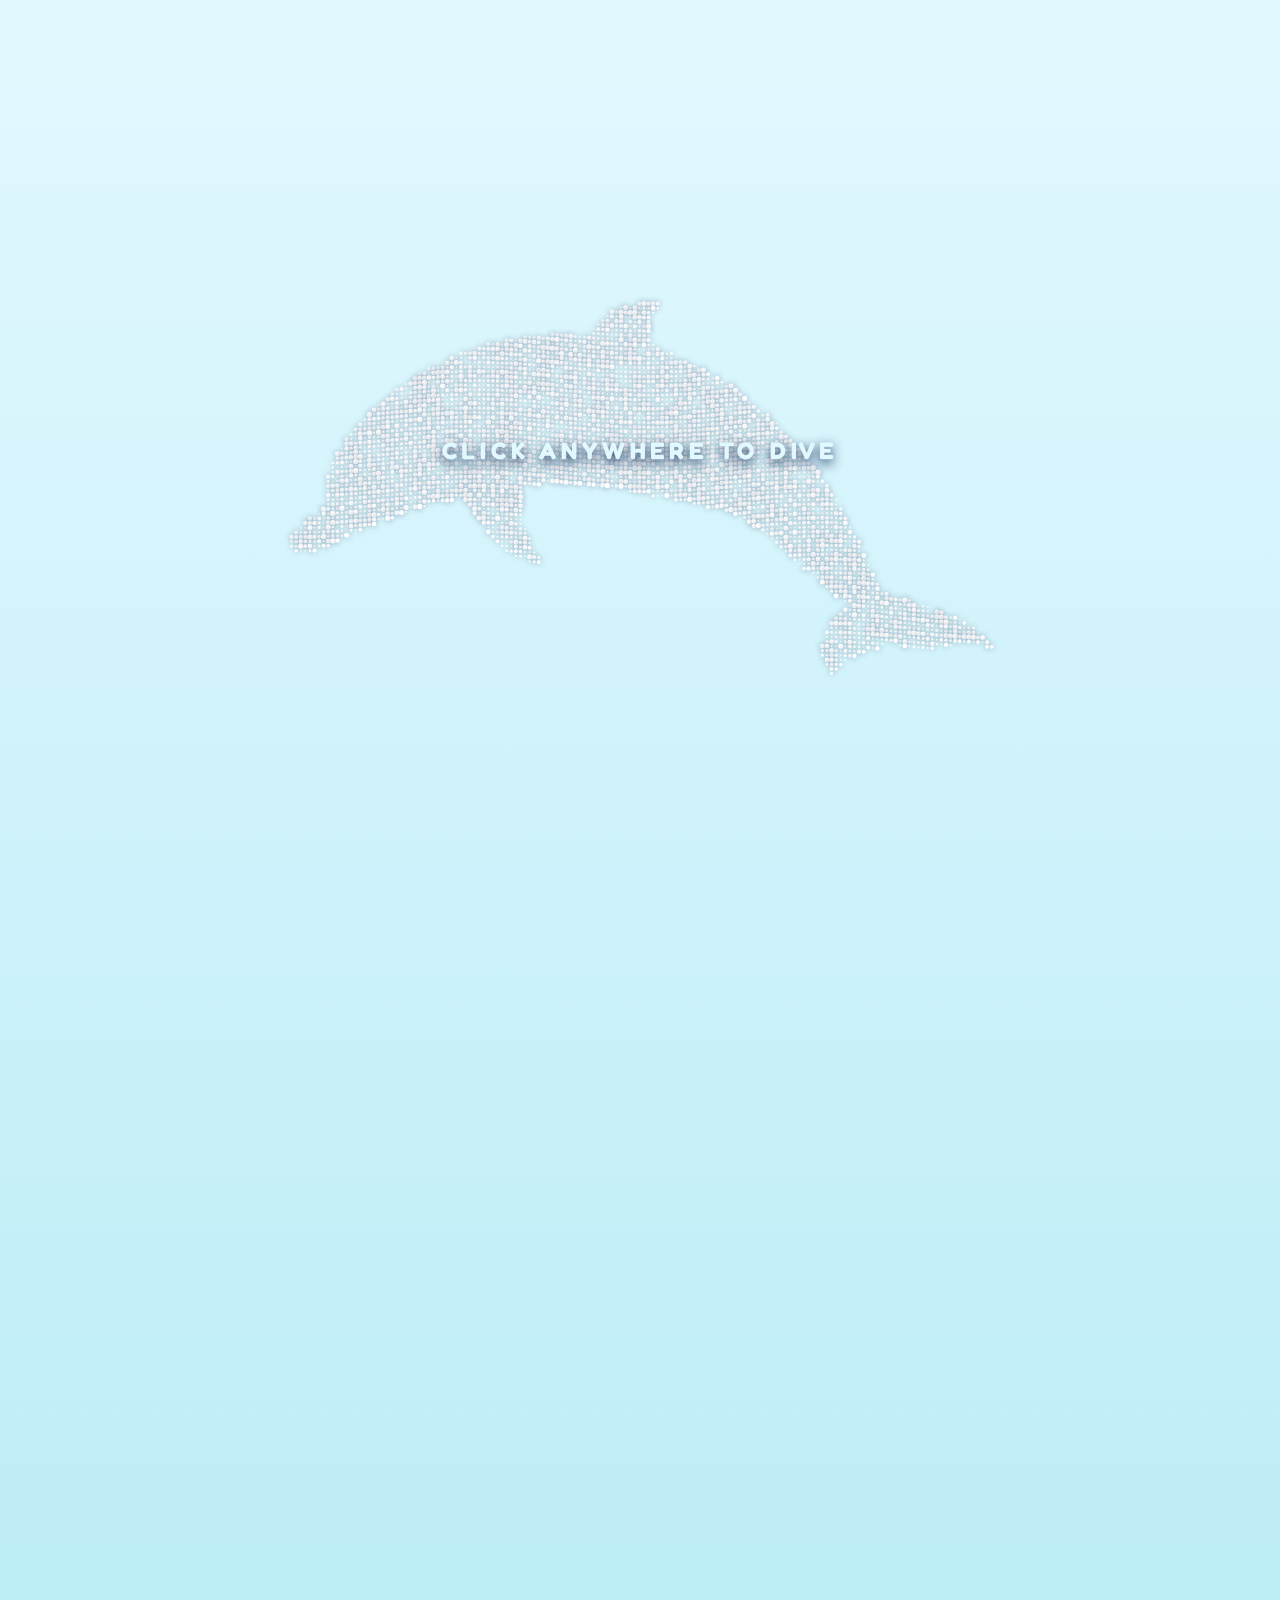
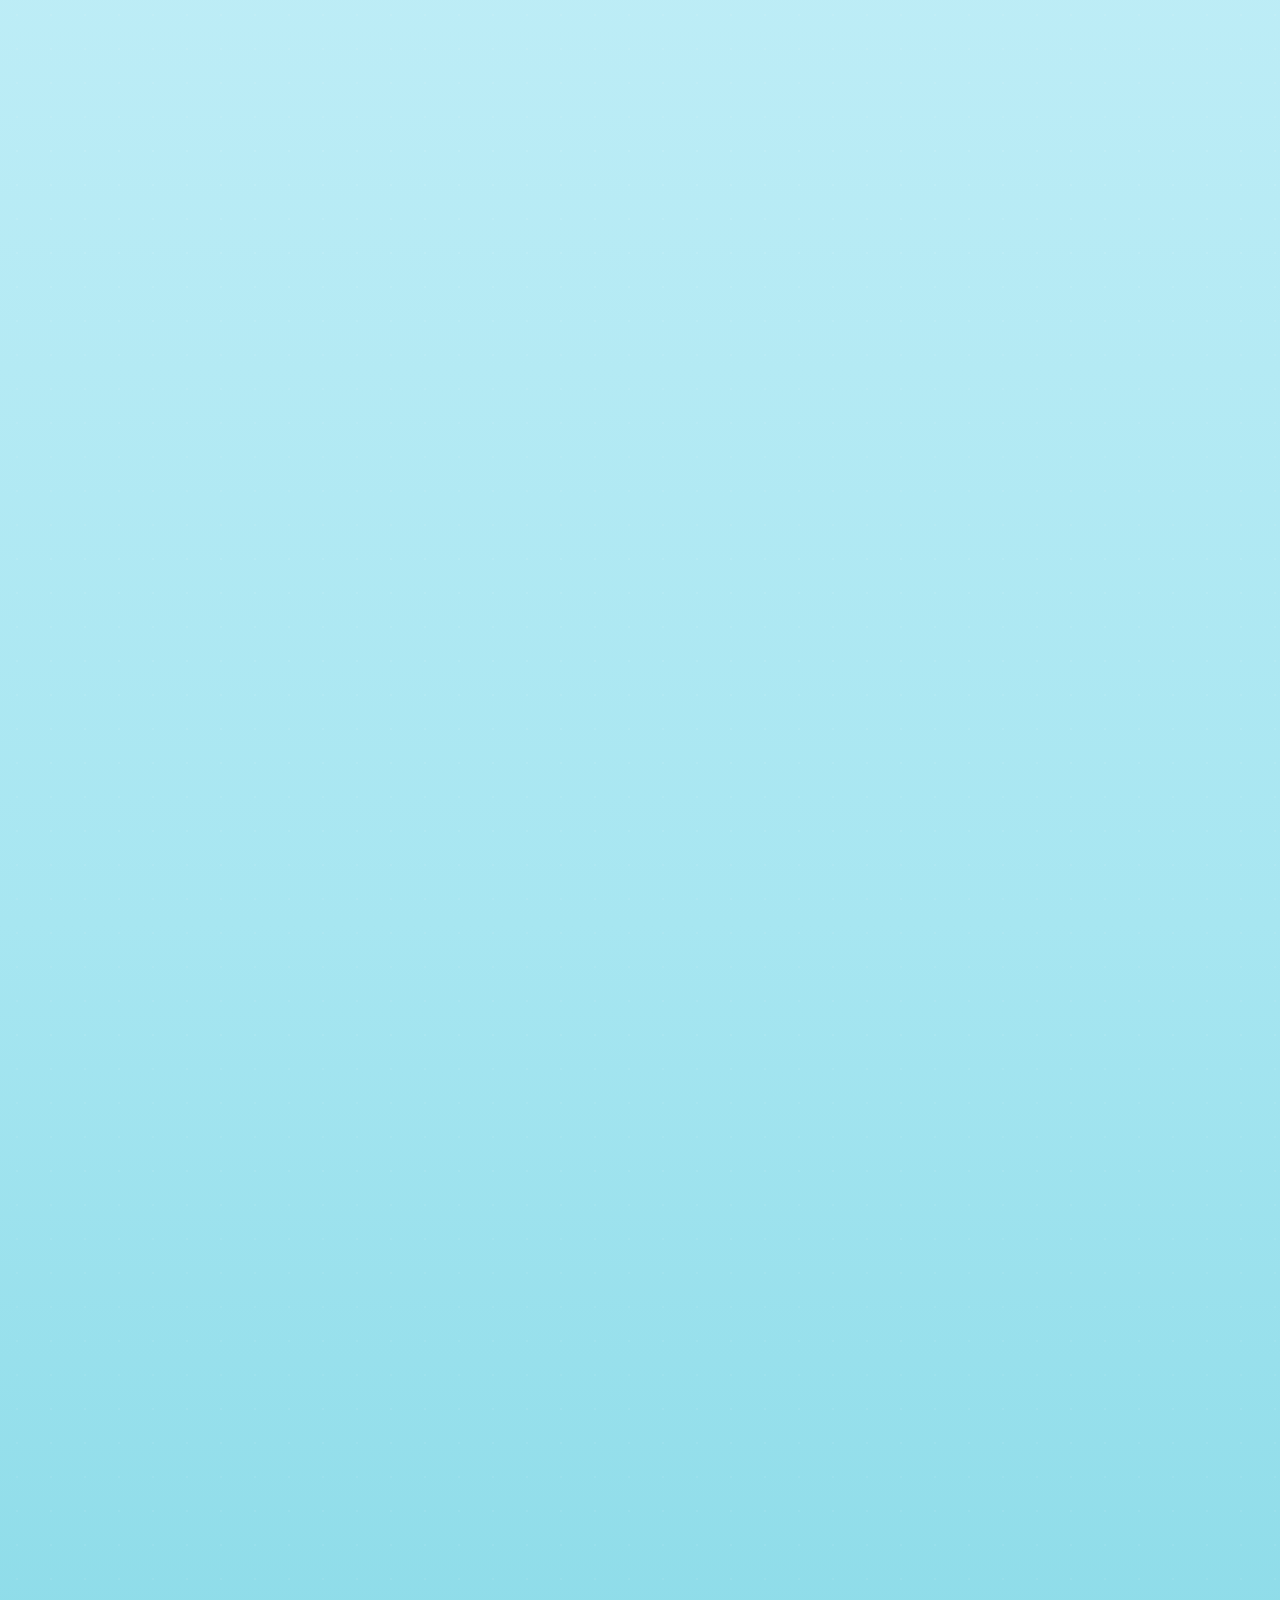
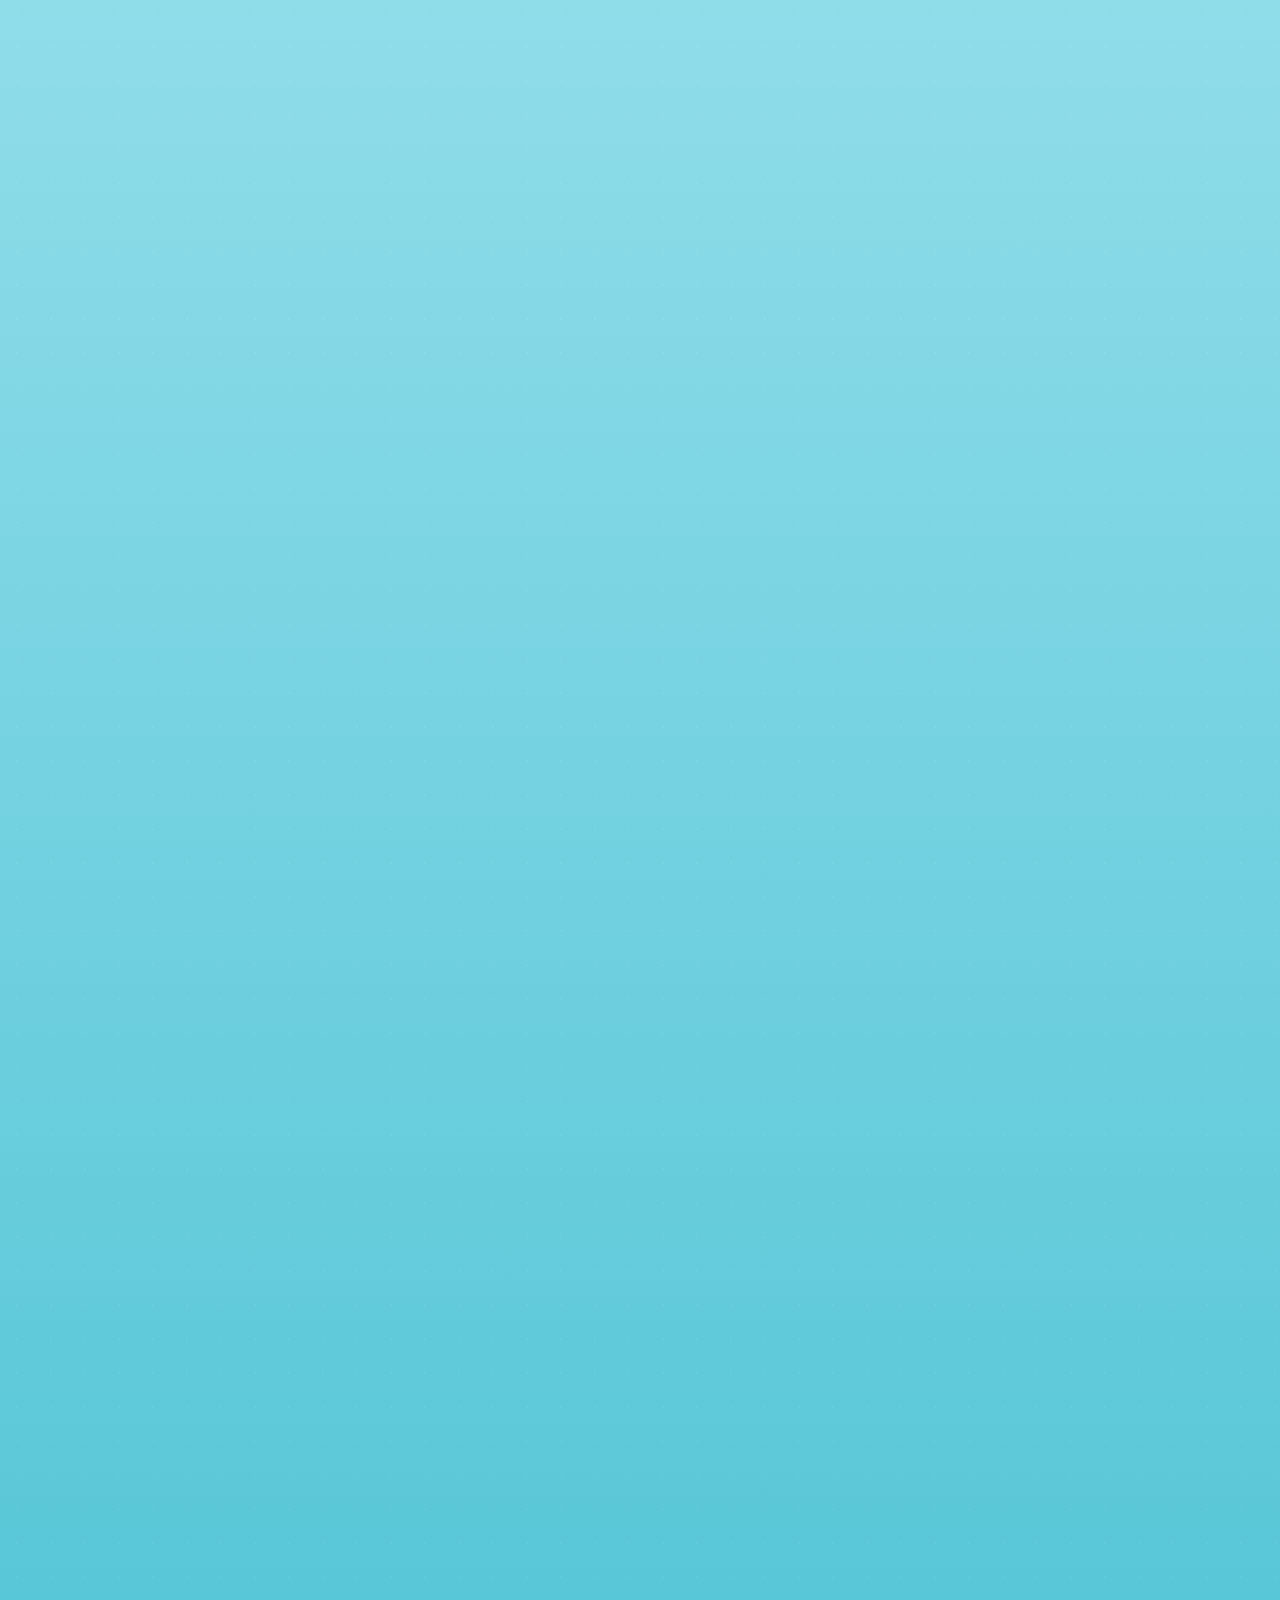
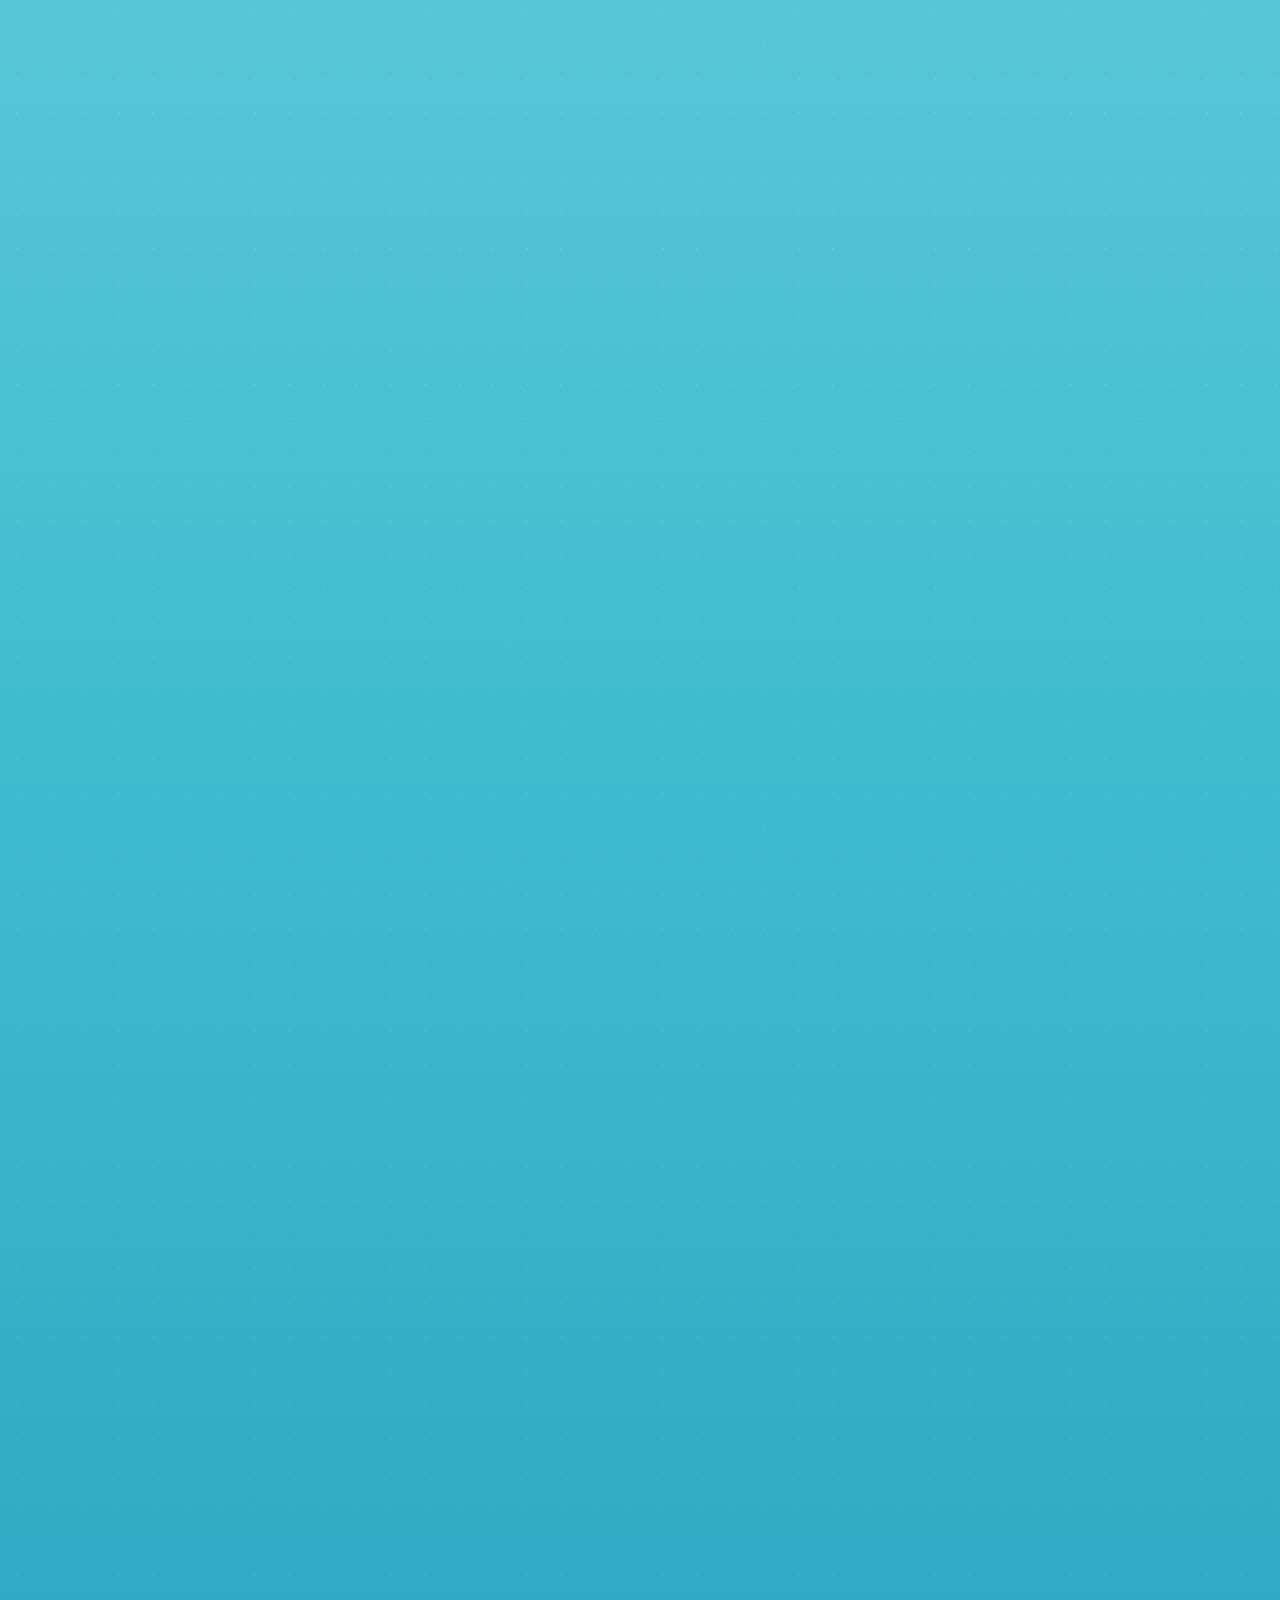
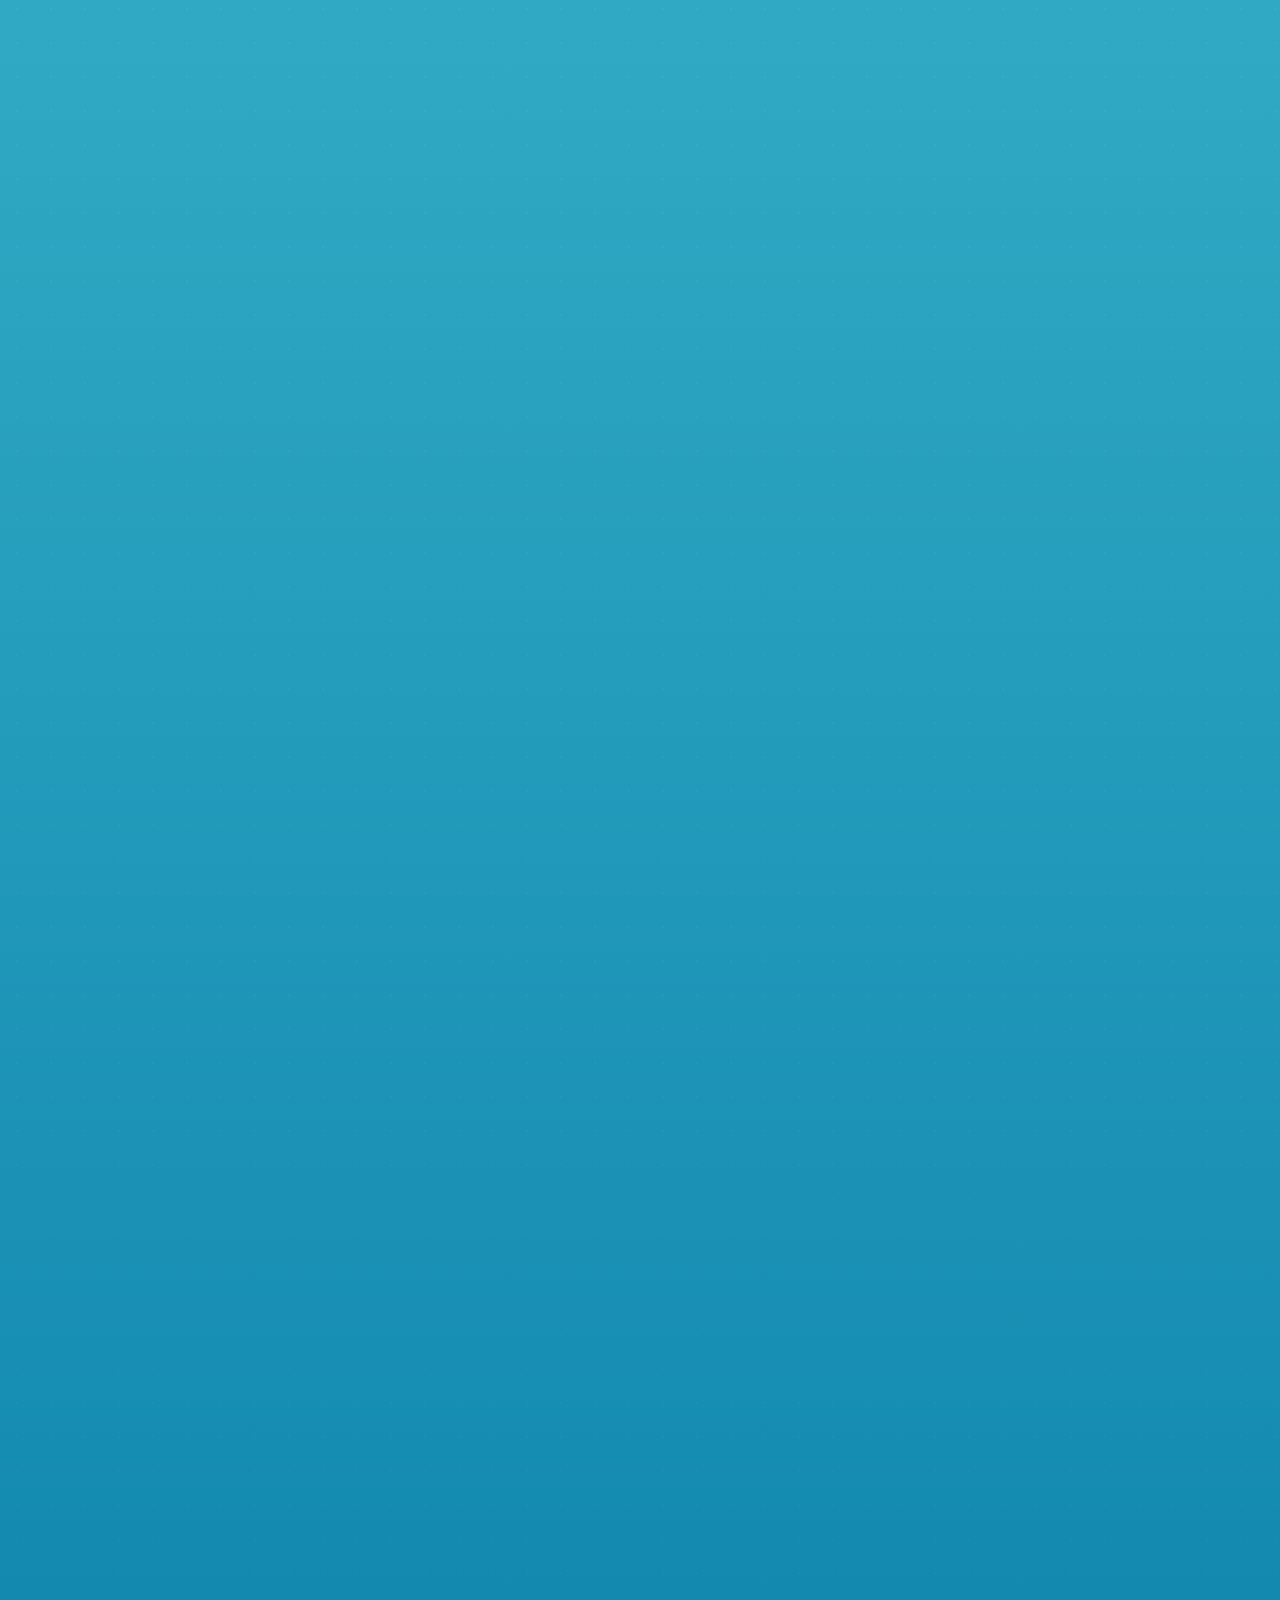
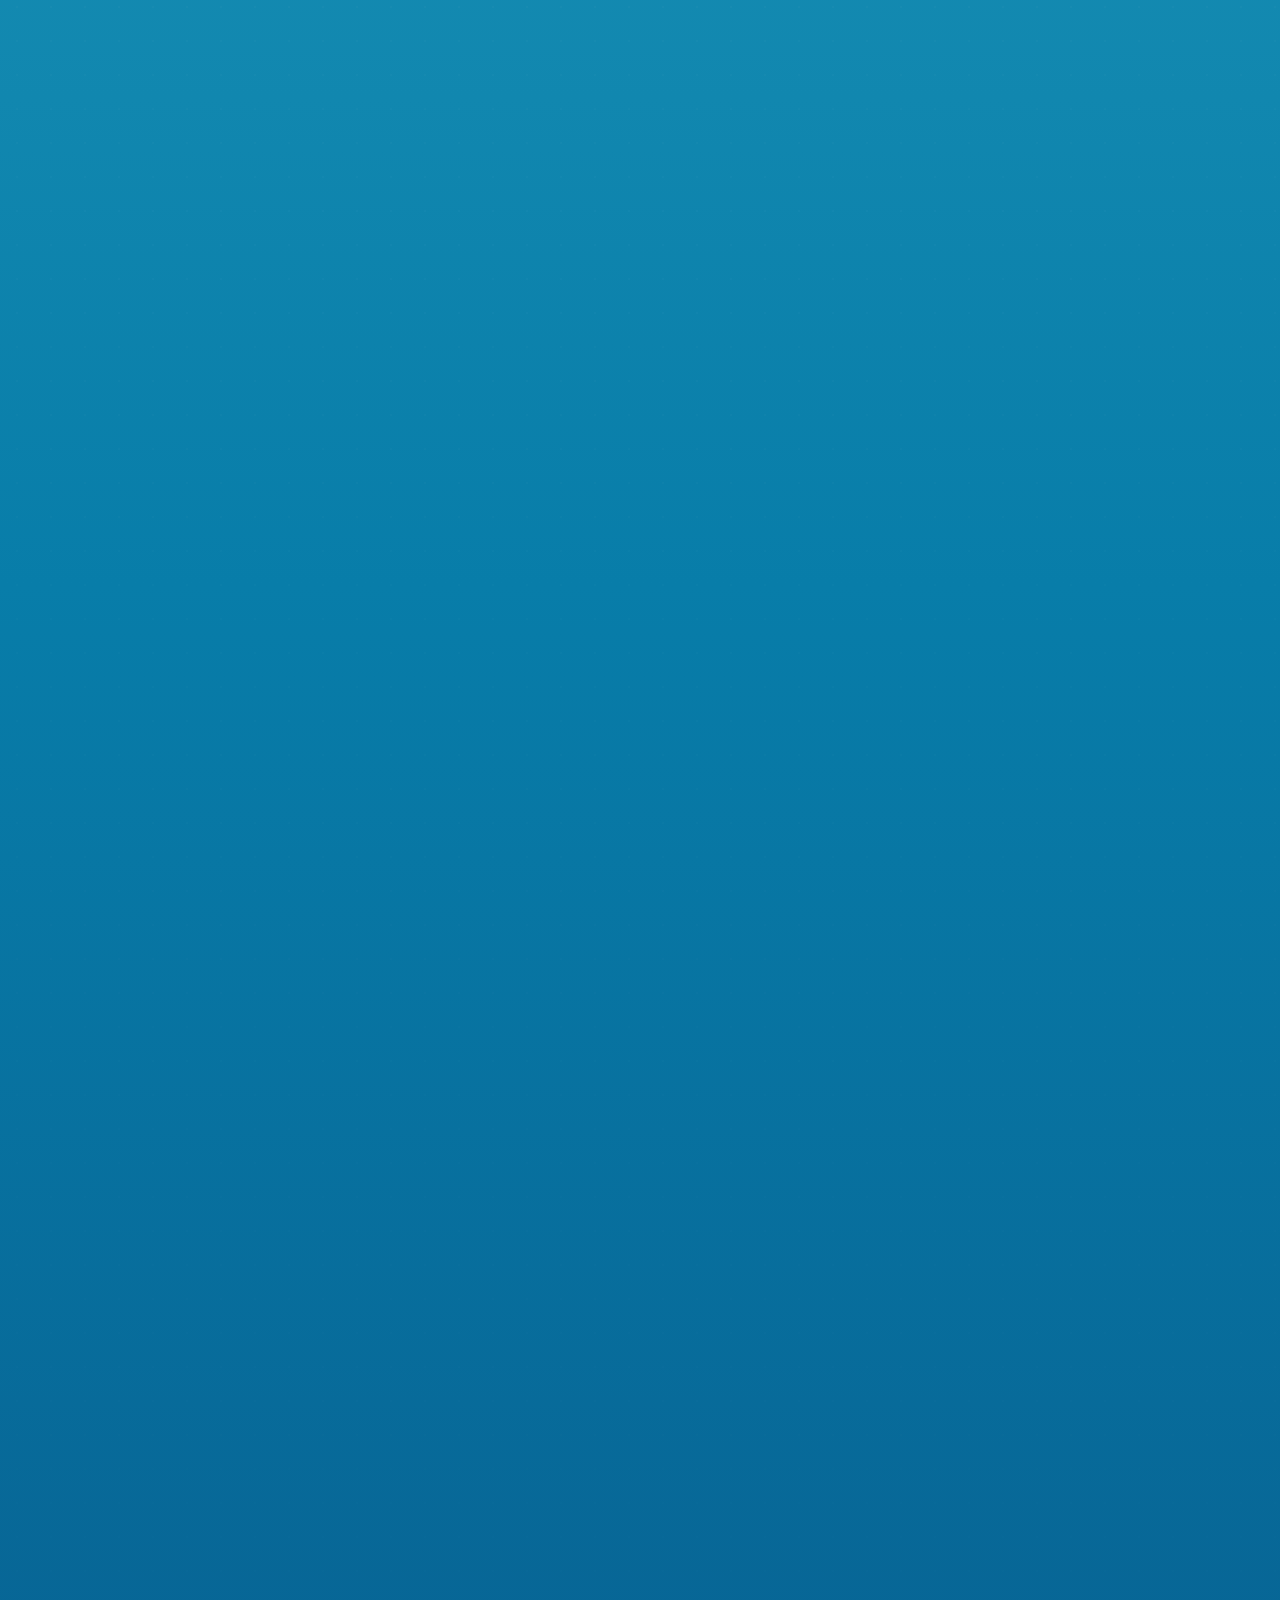
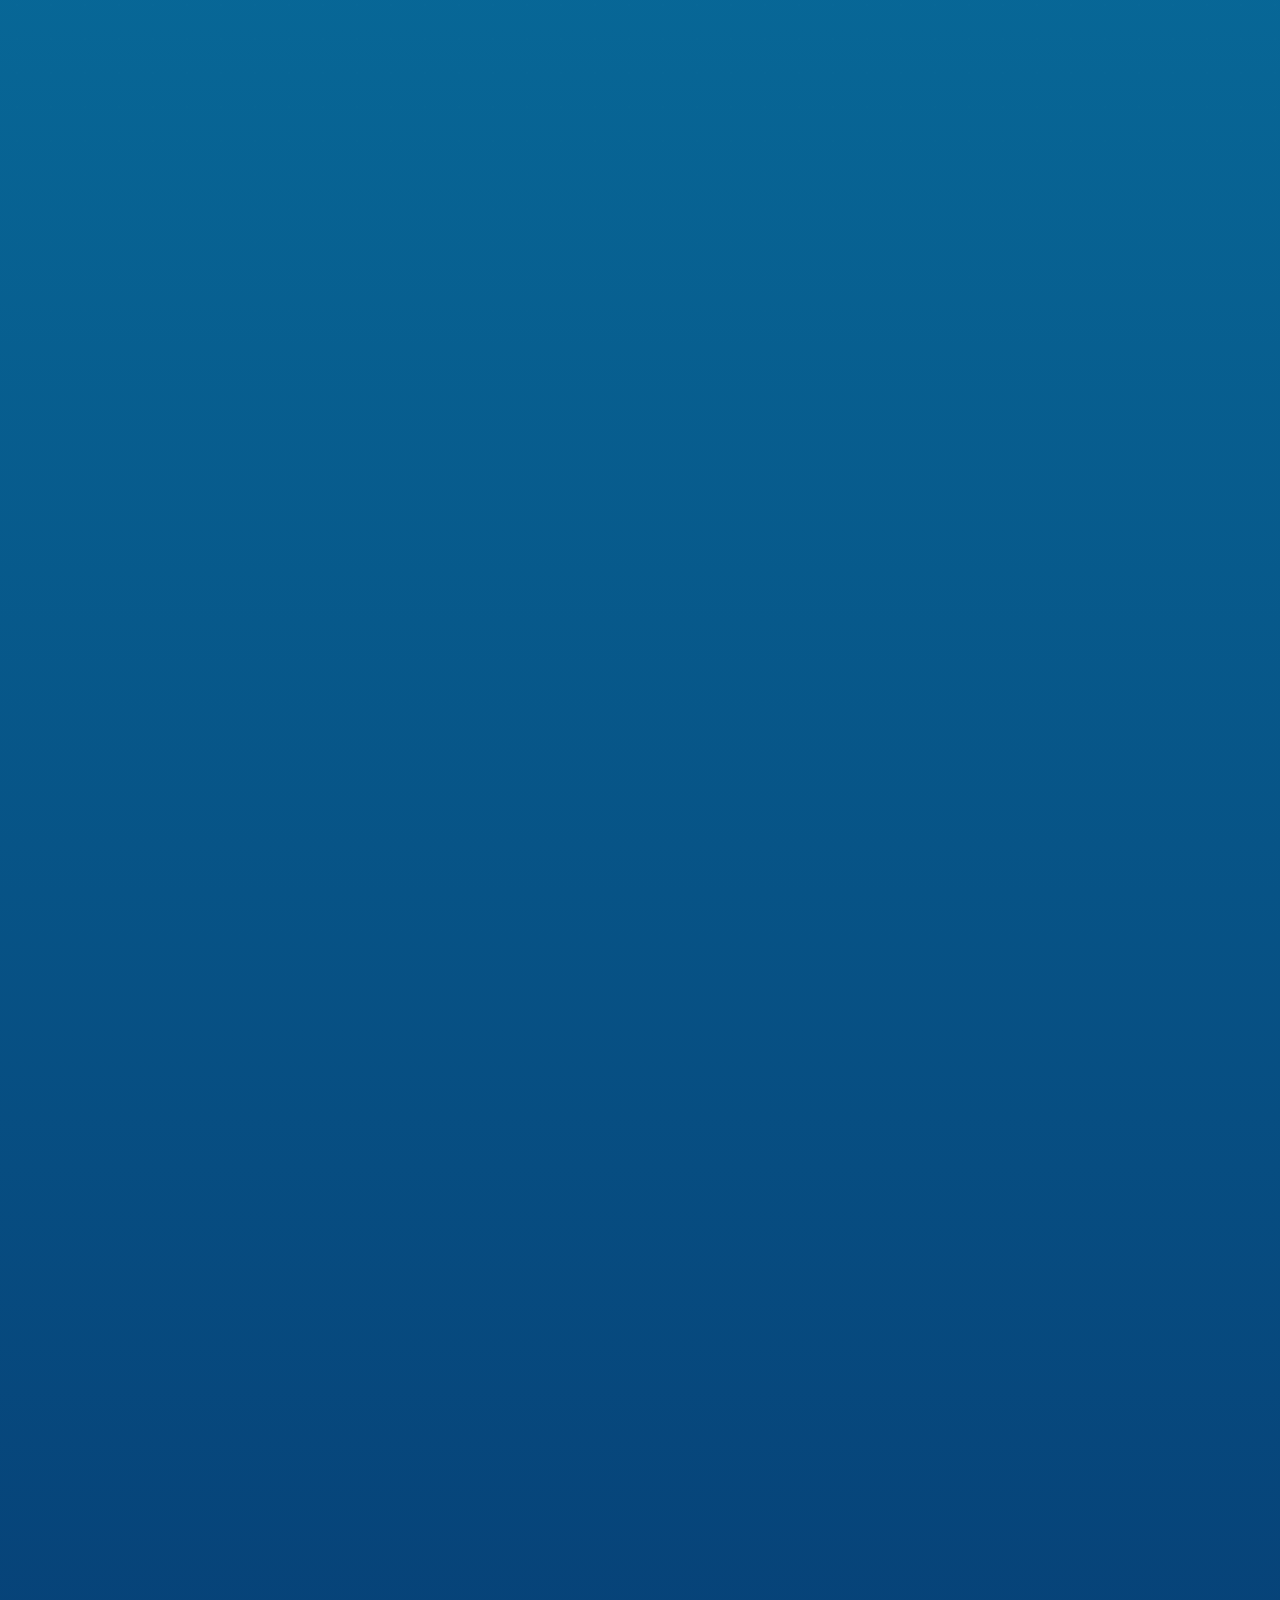
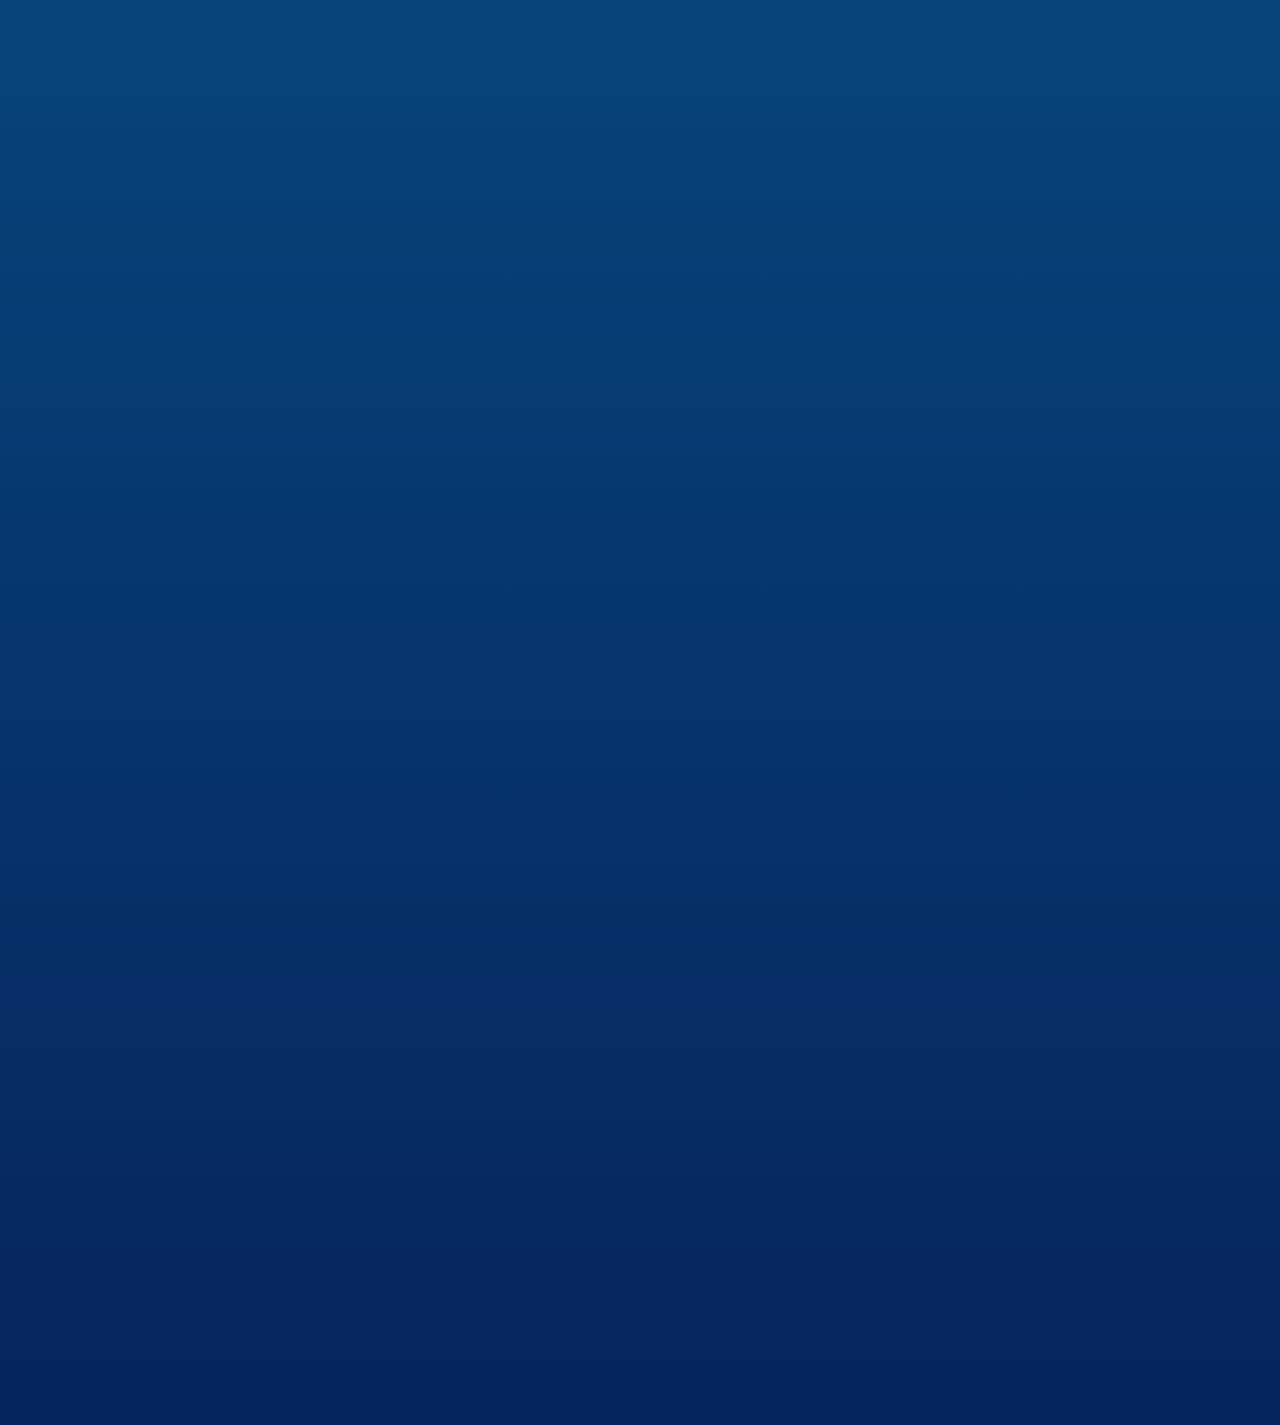
==== commit 7d7f52cc: "Add click to start prompt to dolphin intro" ====
--- a/index.html
+++ b/index.html
@@ -454,6 +454,10 @@
 <body>
   <main>
     <canvas id="particle-canvas"></canvas>
+    <div id="click-to-start" style="position:fixed; inset:0; z-index:6; display:flex; align-items:center; justify-content:center; flex-direction:column; color:#e2f8ff; font-family:'Fredoka',sans-serif; font-size:clamp(16px, 2vw, 24px); font-weight:700; letter-spacing:0.2em; text-transform:uppercase; text-shadow:0 4px 12px rgba(6,36,79,0.9); pointer-events:none; transition:opacity 800ms ease; animation:pulse-start 2s infinite ease-in-out;">
+      Click anywhere to dive
+      <style>@keyframes pulse-start { 0%, 100% { opacity: 0.7; transform: translateY(0); } 50% { opacity: 1; transform: translateY(4px); } }</style>
+    </div>
     <div class="bubbles" aria-hidden="true"></div>
     <section class="portfolio" id="portfolio-content">
       <div class="light-rays" aria-hidden="true"><i class="light-ray"></i><i class="light-ray"></i><i class="light-ray"></i></div>
@@ -905,6 +909,8 @@
     function toggleAnimation() {
       if (phase === 'dispersing' || phase === 'complete') return;
       phase = 'dispersing';
+      const prompt = document.getElementById('click-to-start');
+      if (prompt) prompt.style.opacity = '0';
       animationDuration = 700;
       animationStart = performance.now();
       particles.forEach((particle) => {
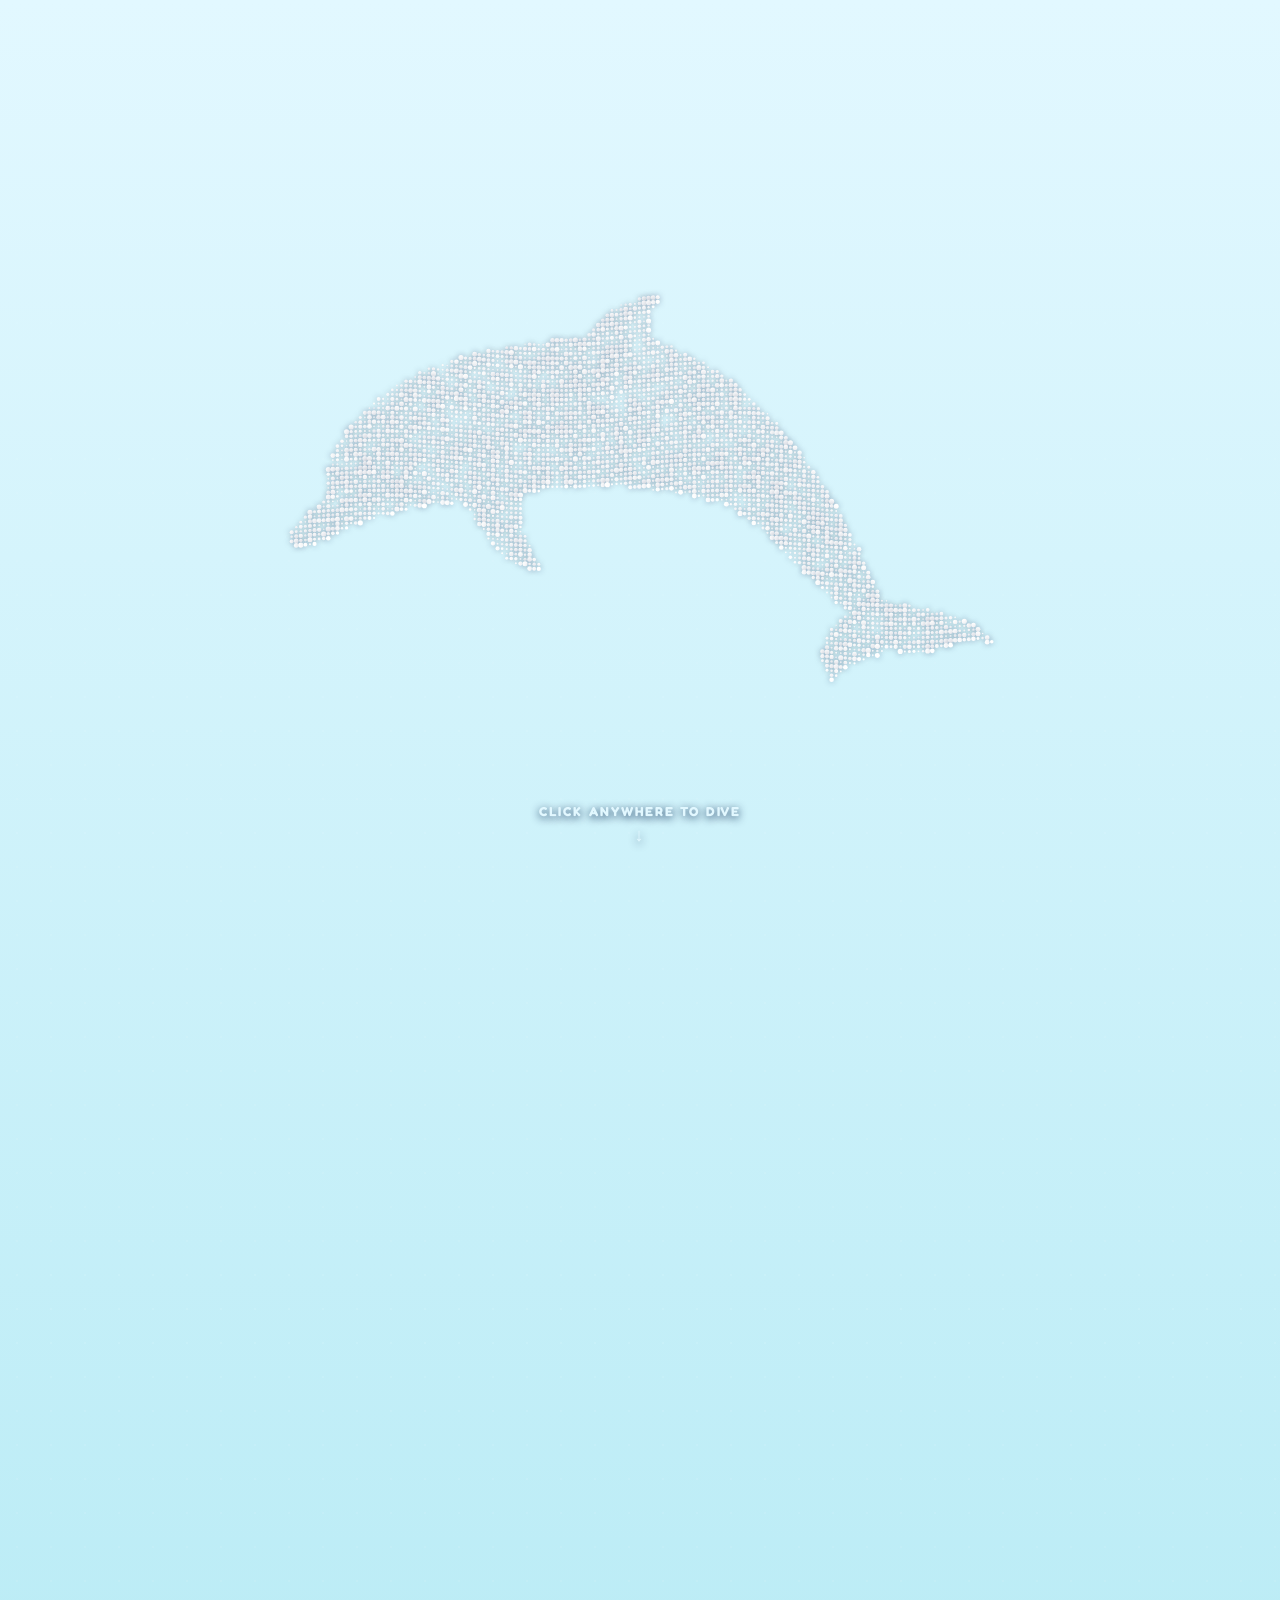
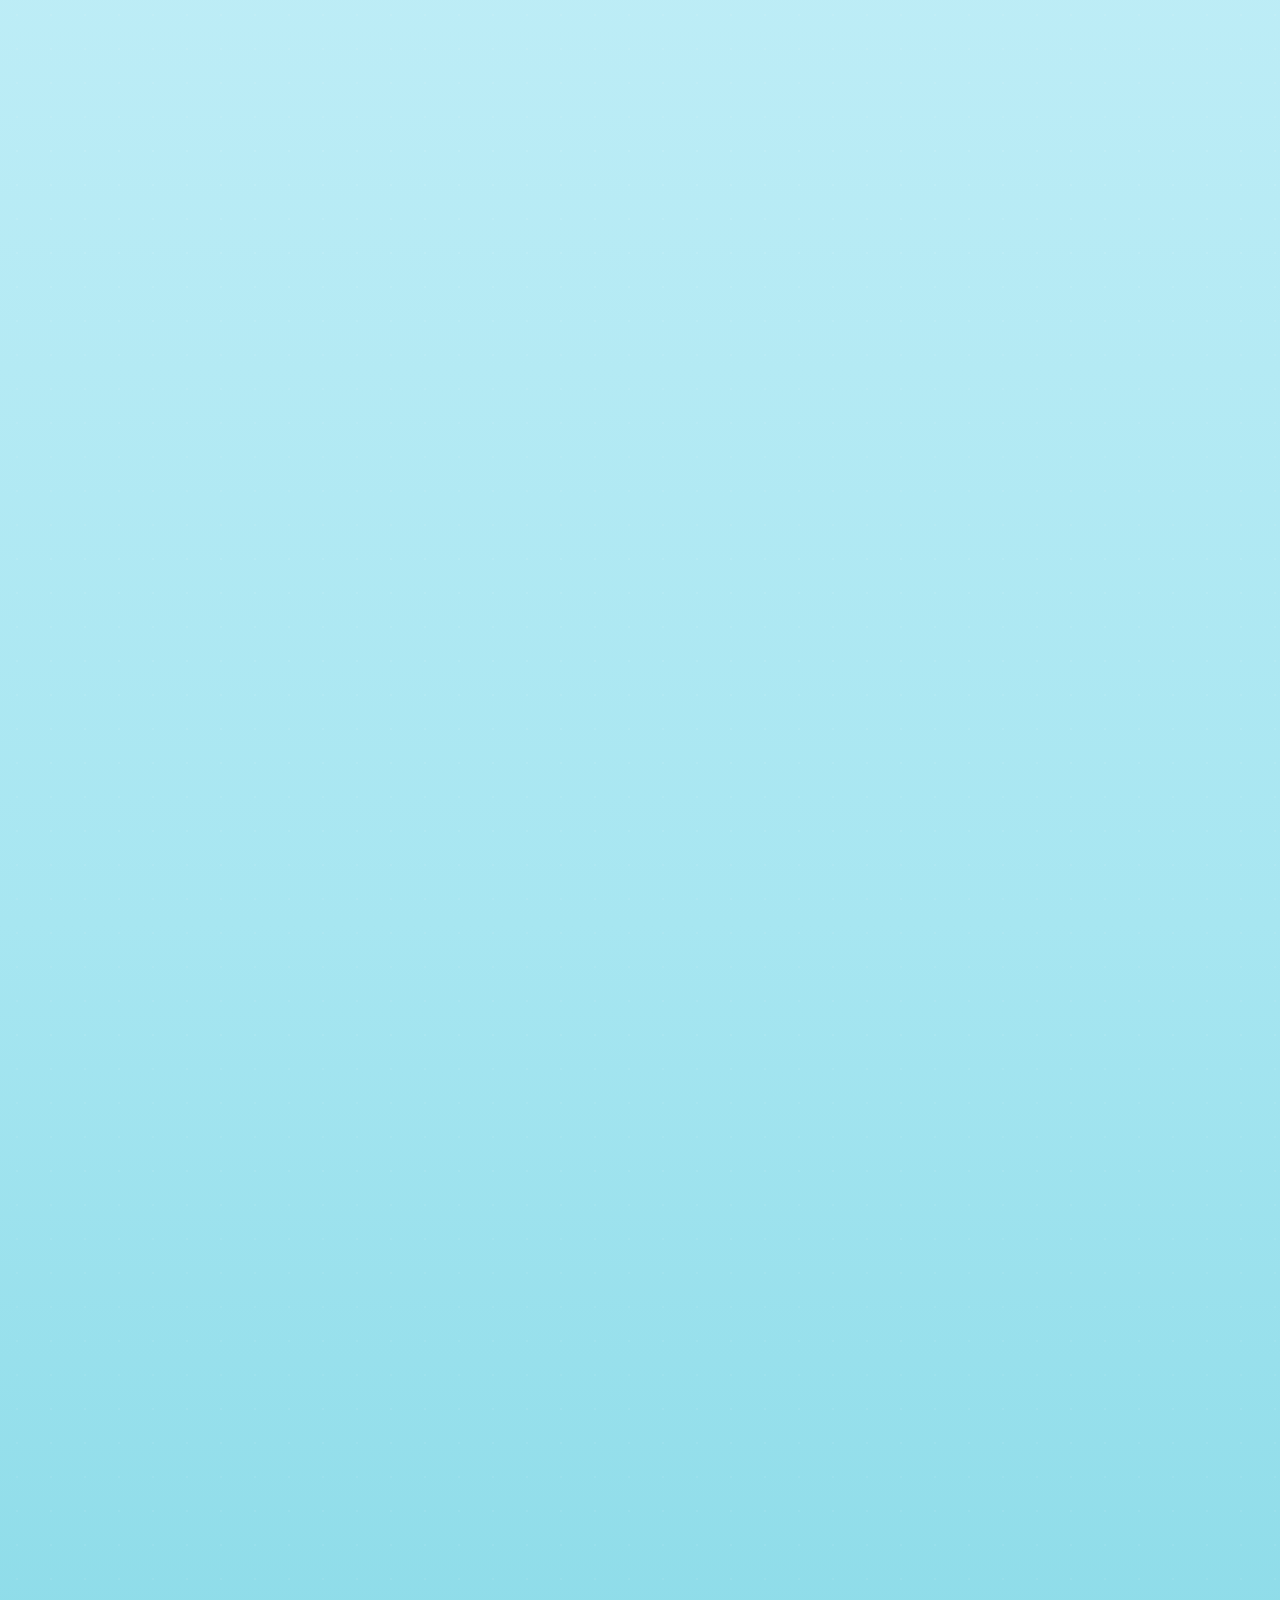
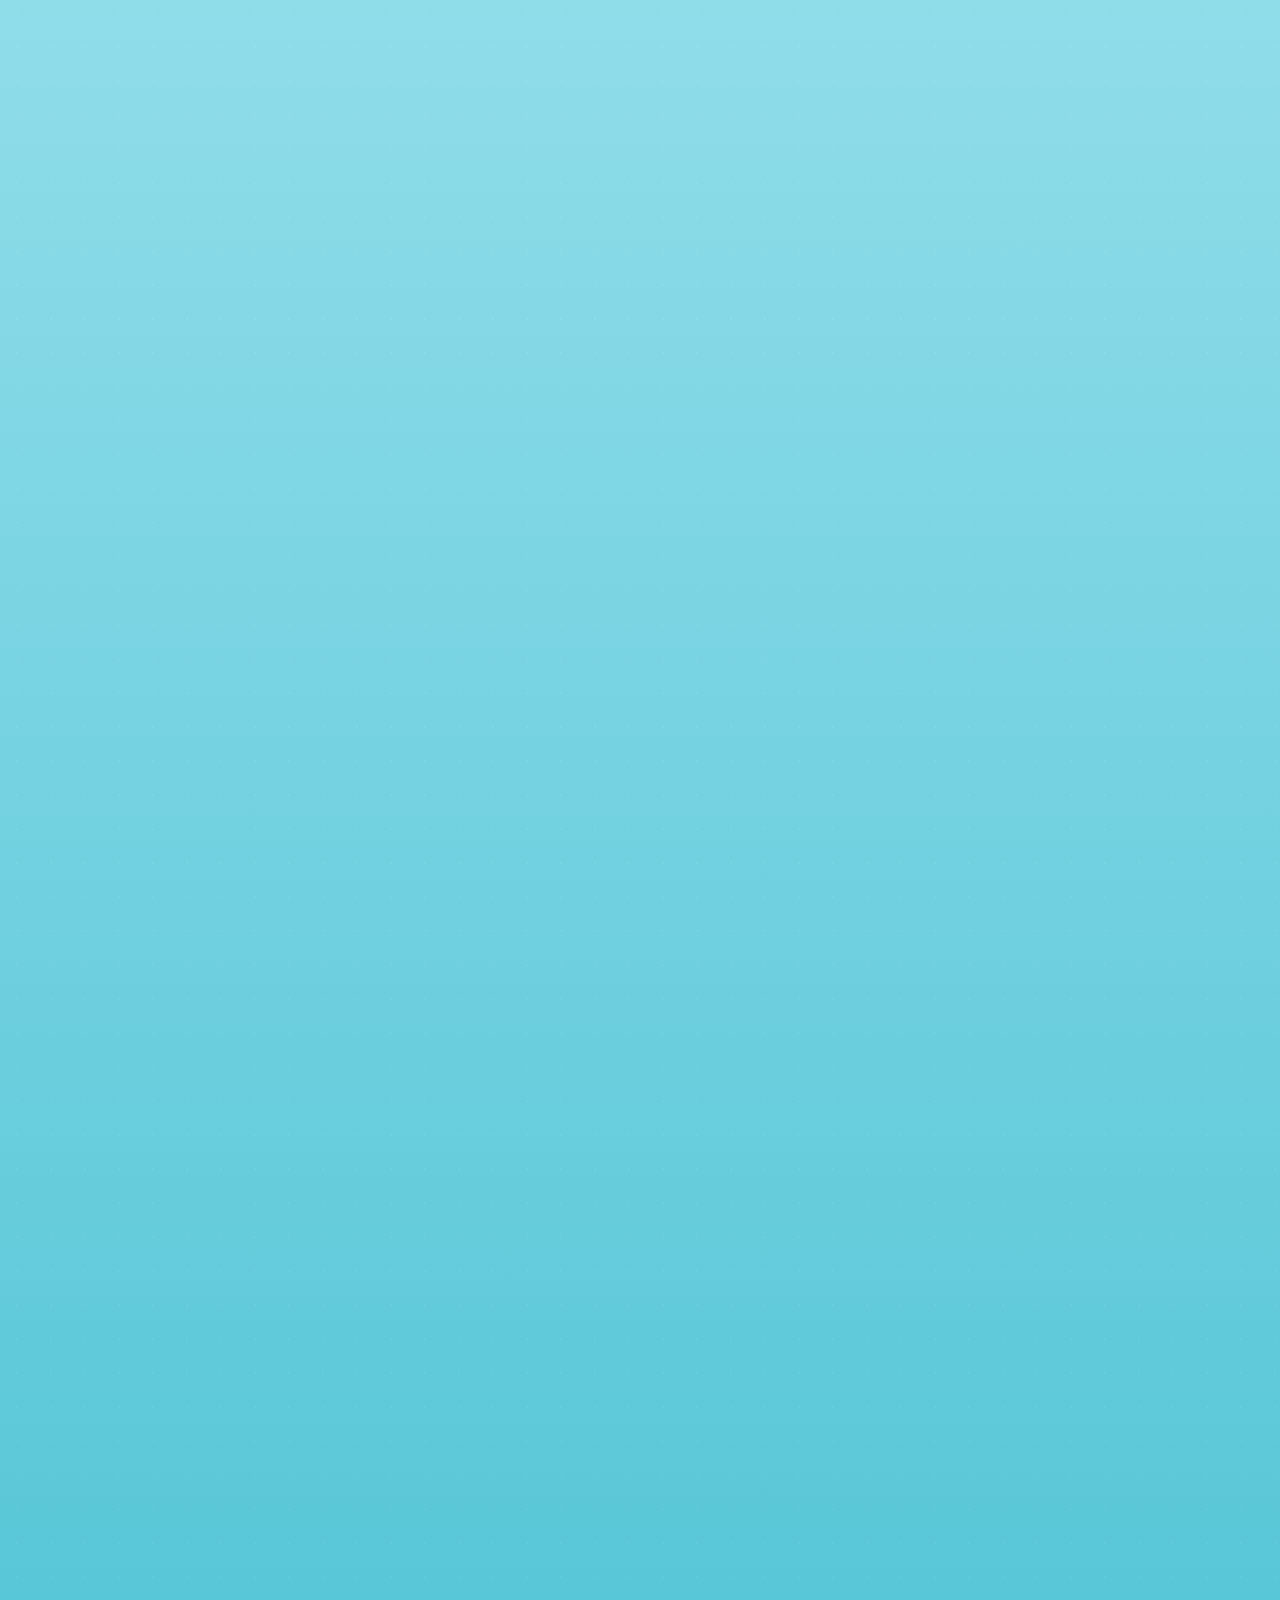
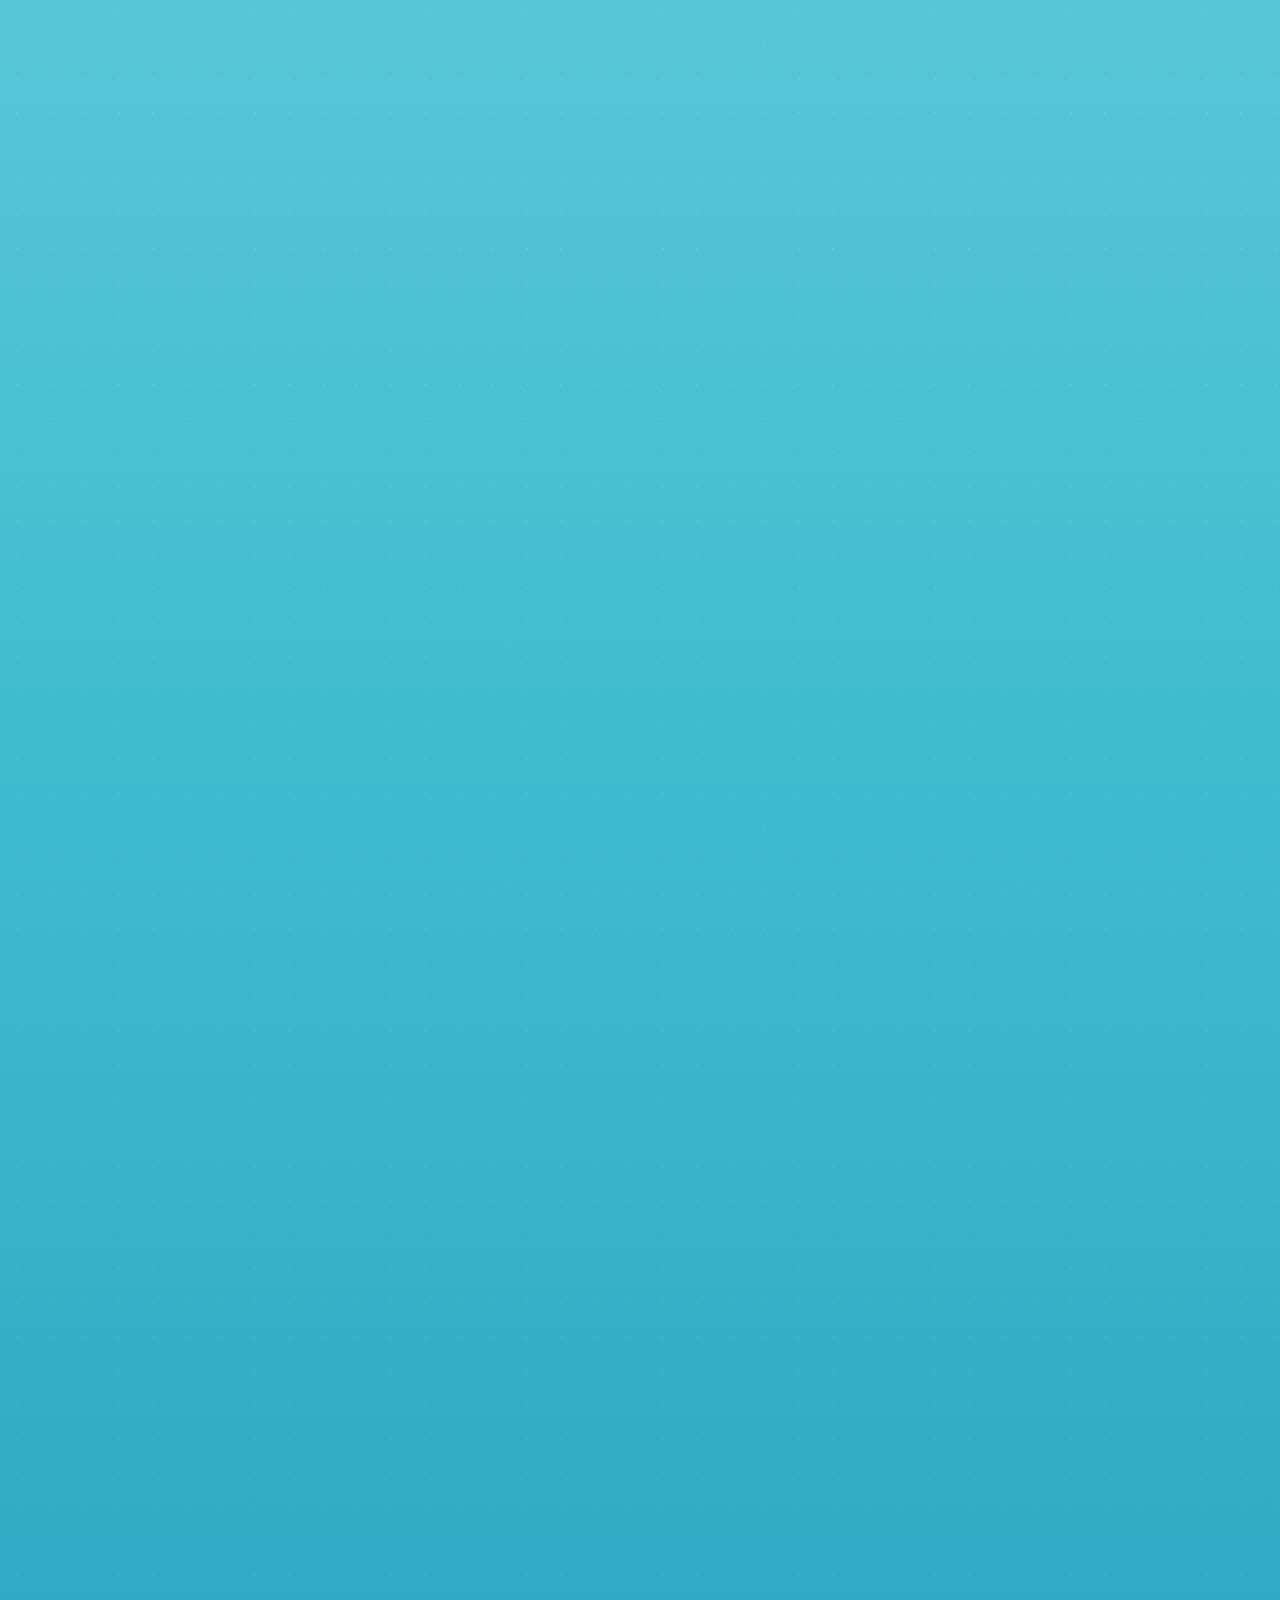
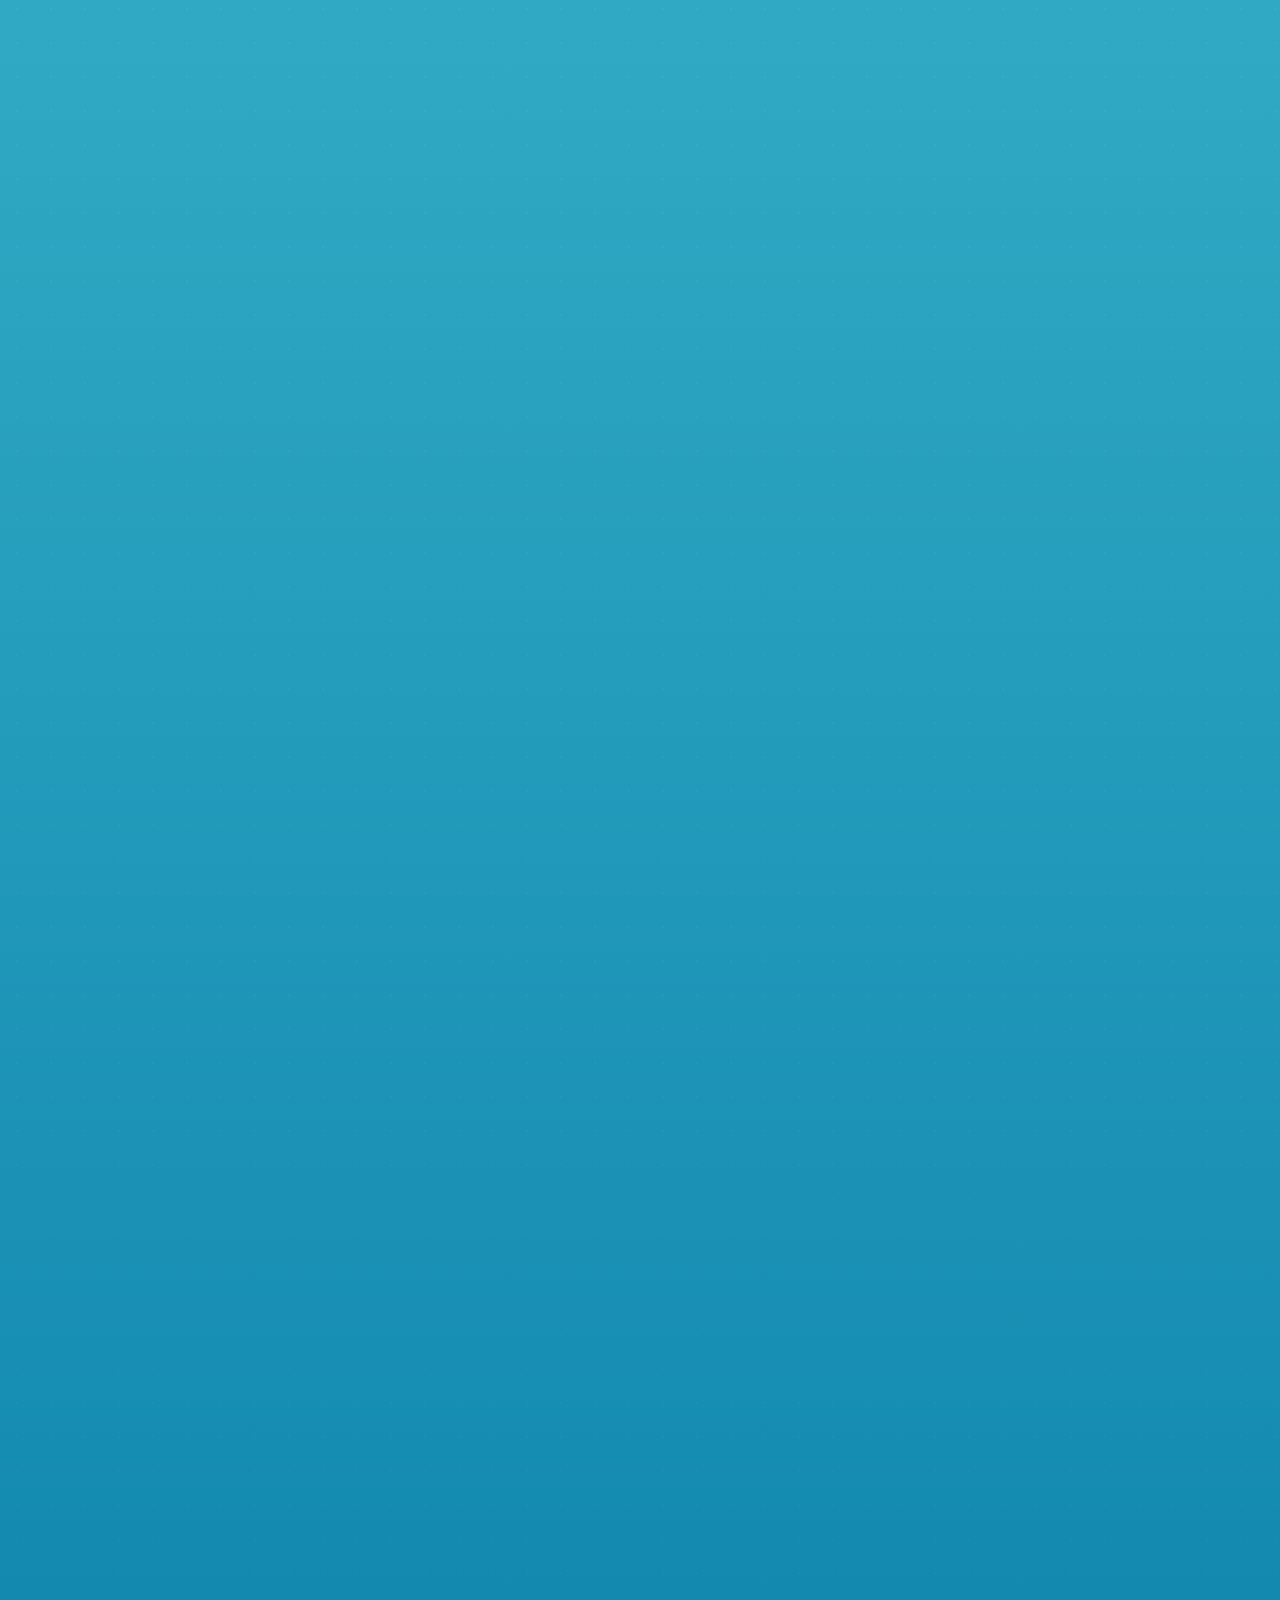
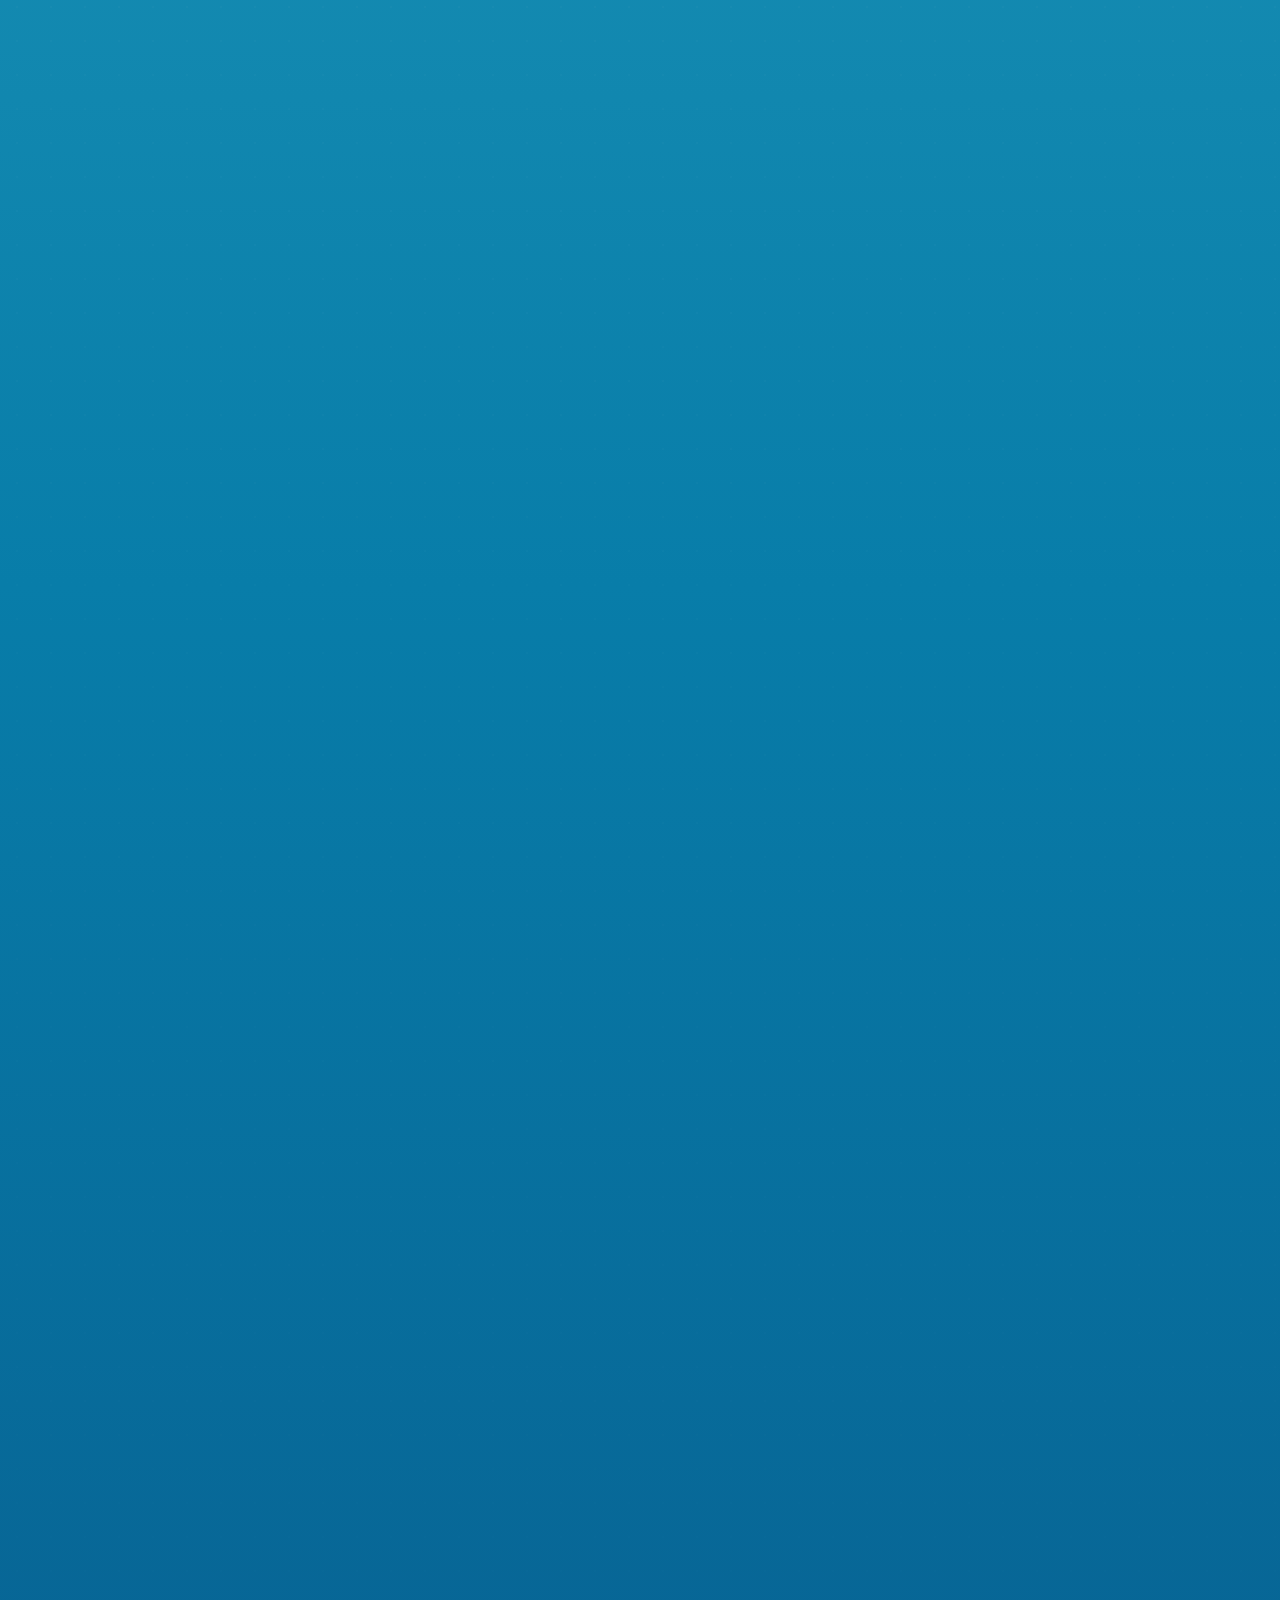
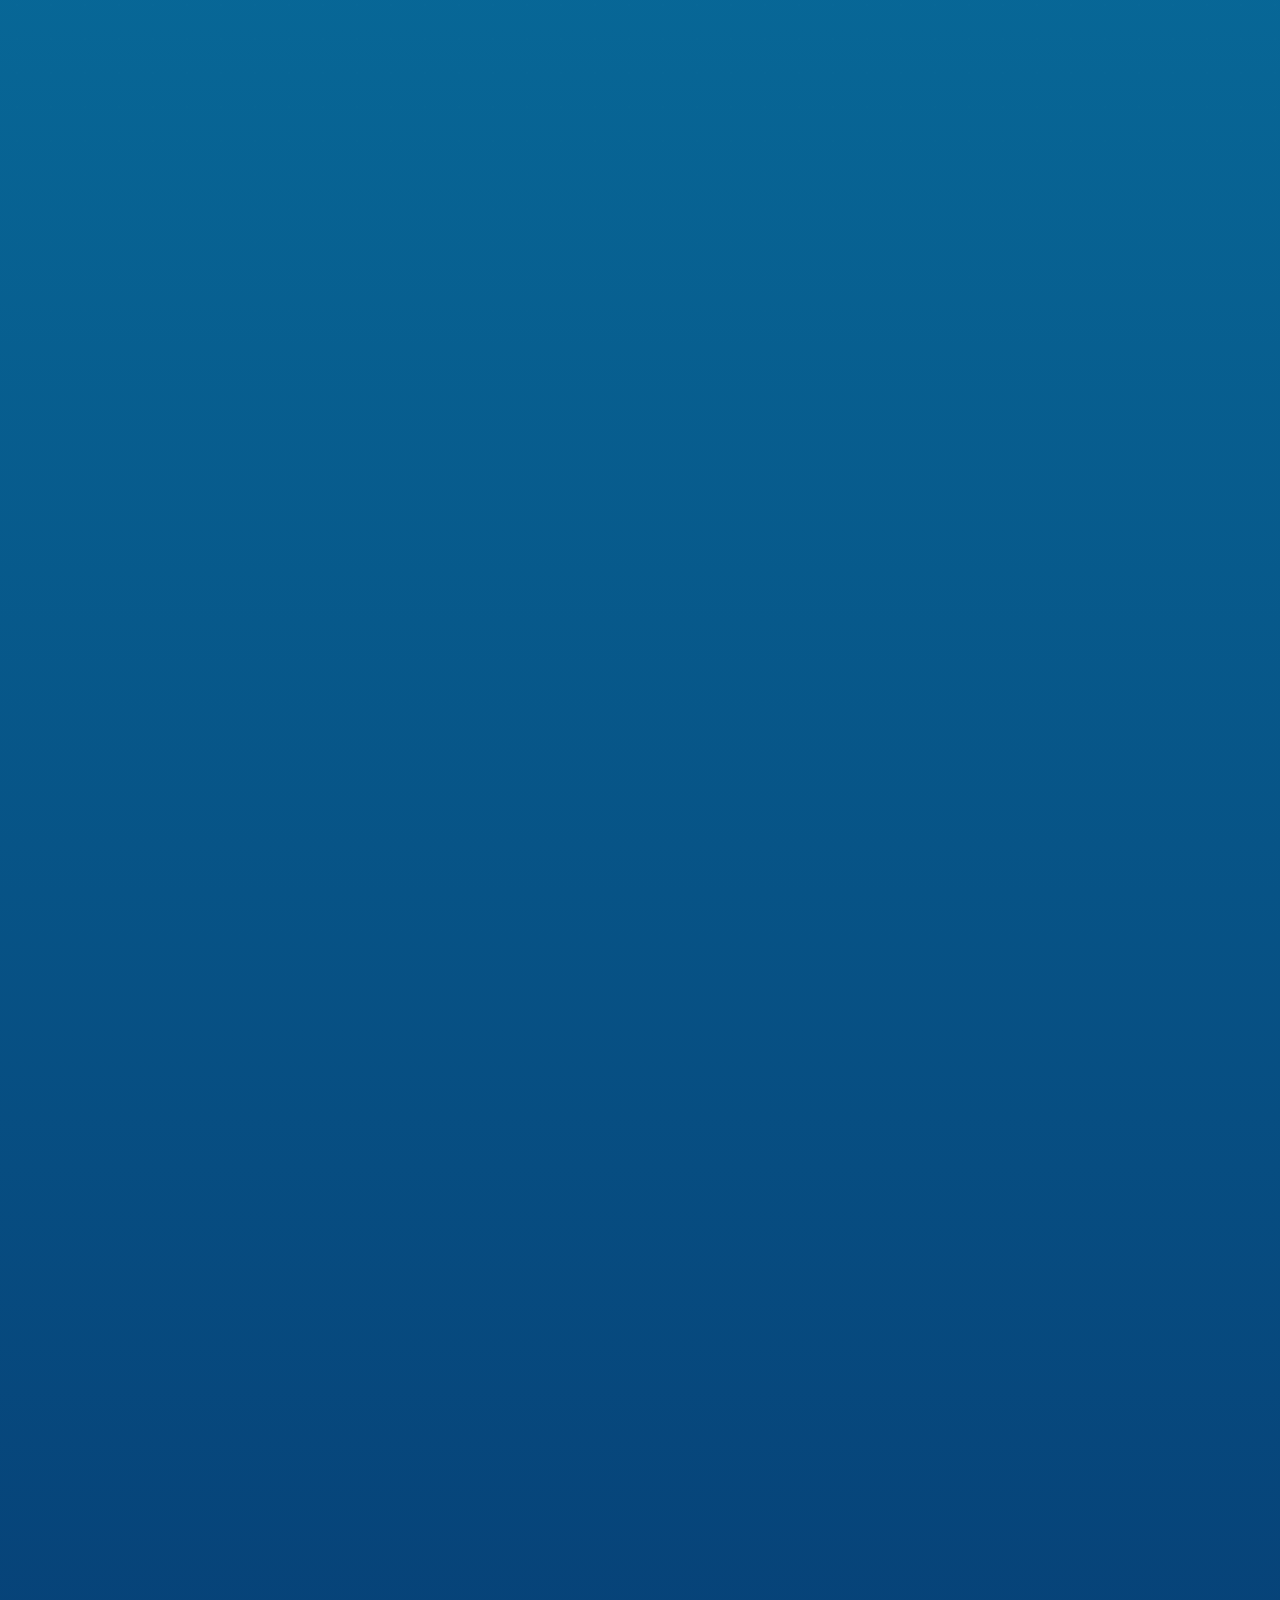
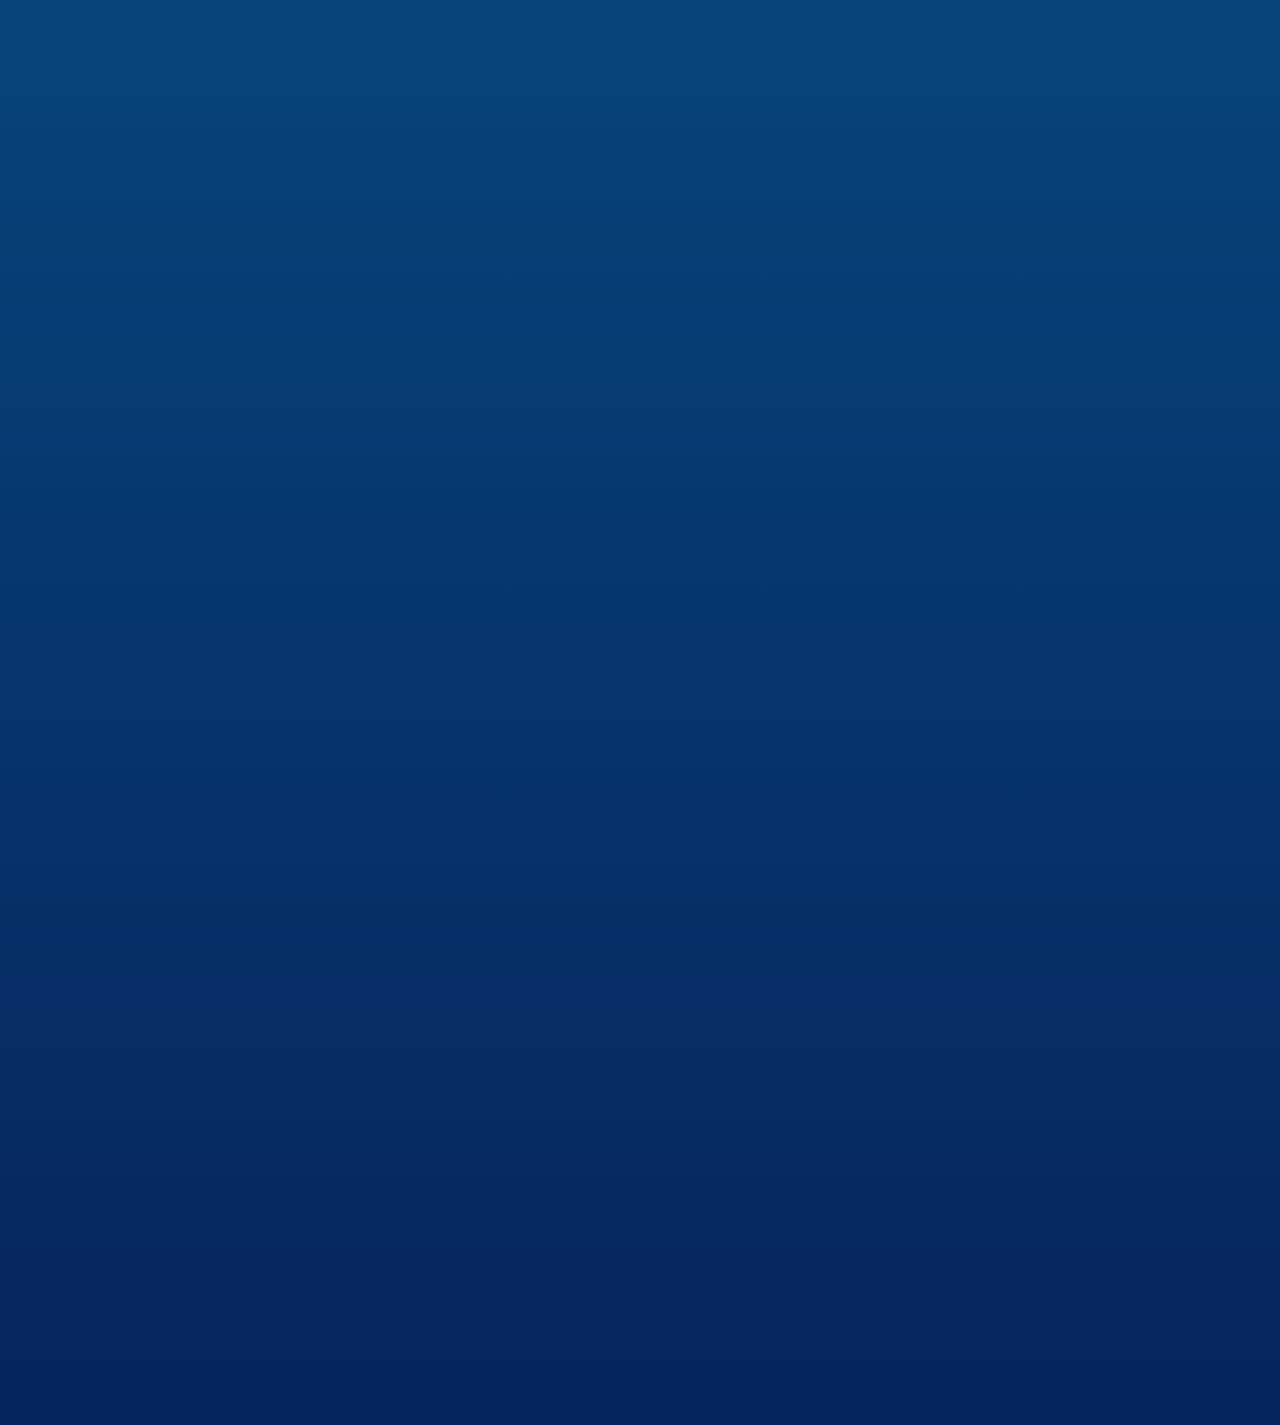
==== commit 21186d8c: "Reposition click prompt to bottom and reduce size" ====
--- a/index.html
+++ b/index.html
@@ -454,9 +454,10 @@
 <body>
   <main>
     <canvas id="particle-canvas"></canvas>
-    <div id="click-to-start" style="position:fixed; inset:0; z-index:6; display:flex; align-items:center; justify-content:center; flex-direction:column; color:#e2f8ff; font-family:'Fredoka',sans-serif; font-size:clamp(16px, 2vw, 24px); font-weight:700; letter-spacing:0.2em; text-transform:uppercase; text-shadow:0 4px 12px rgba(6,36,79,0.9); pointer-events:none; transition:opacity 800ms ease; animation:pulse-start 2s infinite ease-in-out;">
+    <div id="click-to-start" style="position:fixed; left:0; right:0; bottom:6%; z-index:6; display:flex; align-items:center; justify-content:center; flex-direction:column; color:#e2f8ff; font-family:'Fredoka',sans-serif; font-size:13px; font-weight:700; letter-spacing:0.16em; text-transform:uppercase; text-shadow:0 2px 8px rgba(6,36,79,0.9); pointer-events:none; transition:opacity 800ms ease; animation:pulse-start 2.5s infinite ease-in-out;">
       Click anywhere to dive
-      <style>@keyframes pulse-start { 0%, 100% { opacity: 0.7; transform: translateY(0); } 50% { opacity: 1; transform: translateY(4px); } }</style>
+      <span style="font-size:18px; margin-top:4px;">↓</span>
+      <style>@keyframes pulse-start { 0%, 100% { opacity: 0.5; transform: translateY(0); } 50% { opacity: 1; transform: translateY(4px); } }</style>
     </div>
     <div class="bubbles" aria-hidden="true"></div>
     <section class="portfolio" id="portfolio-content">
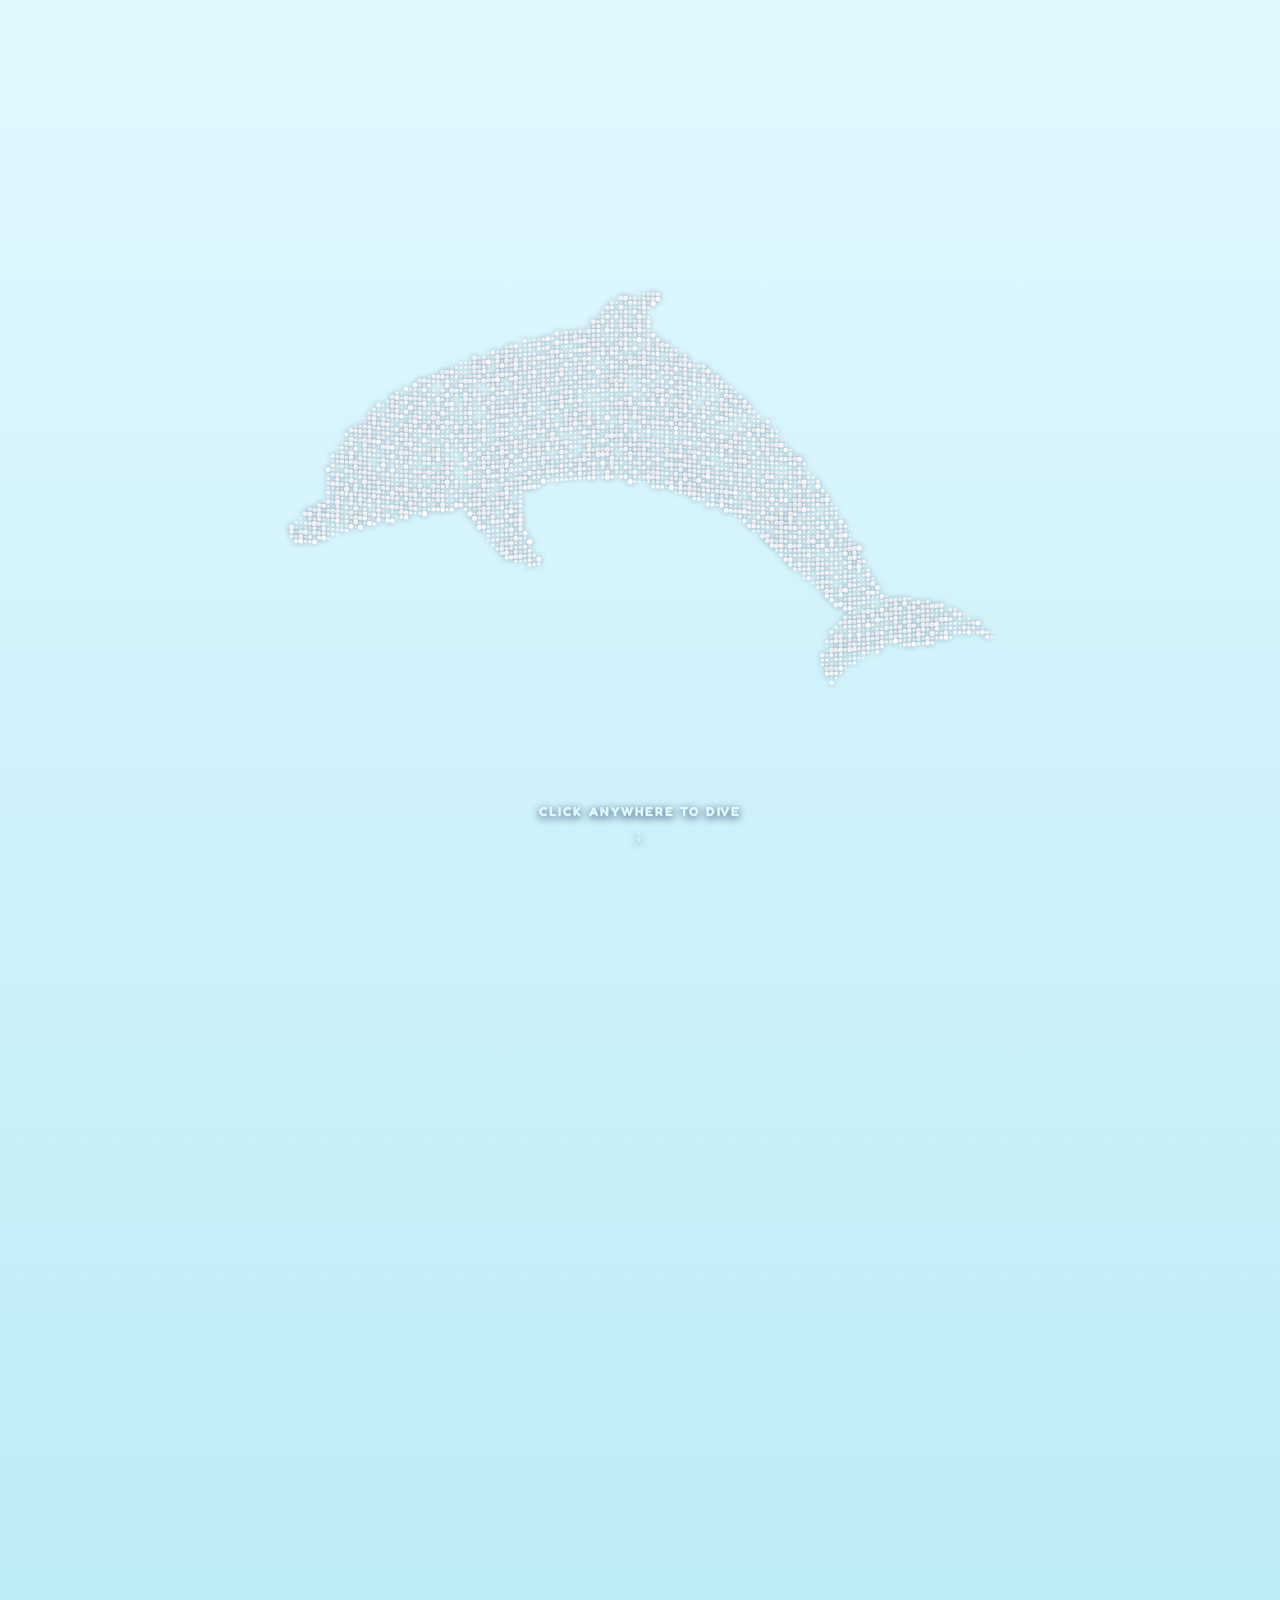
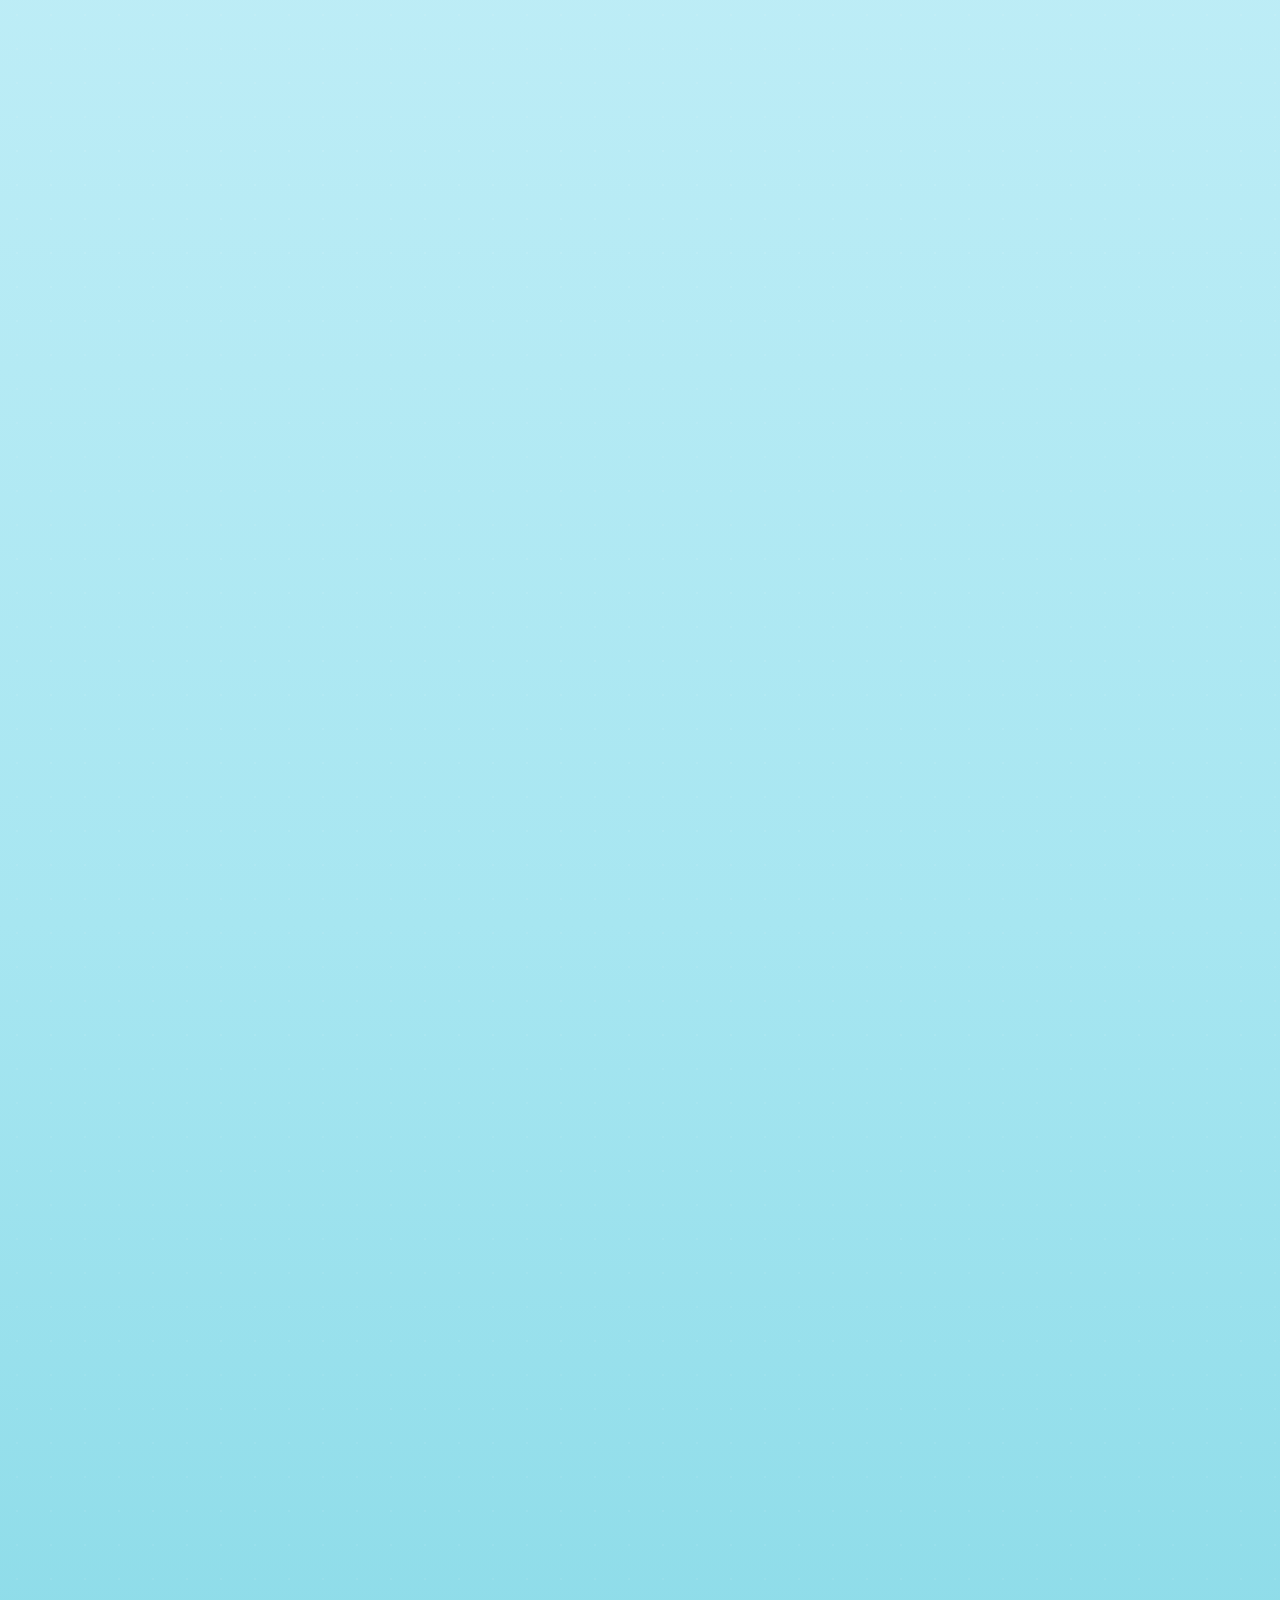
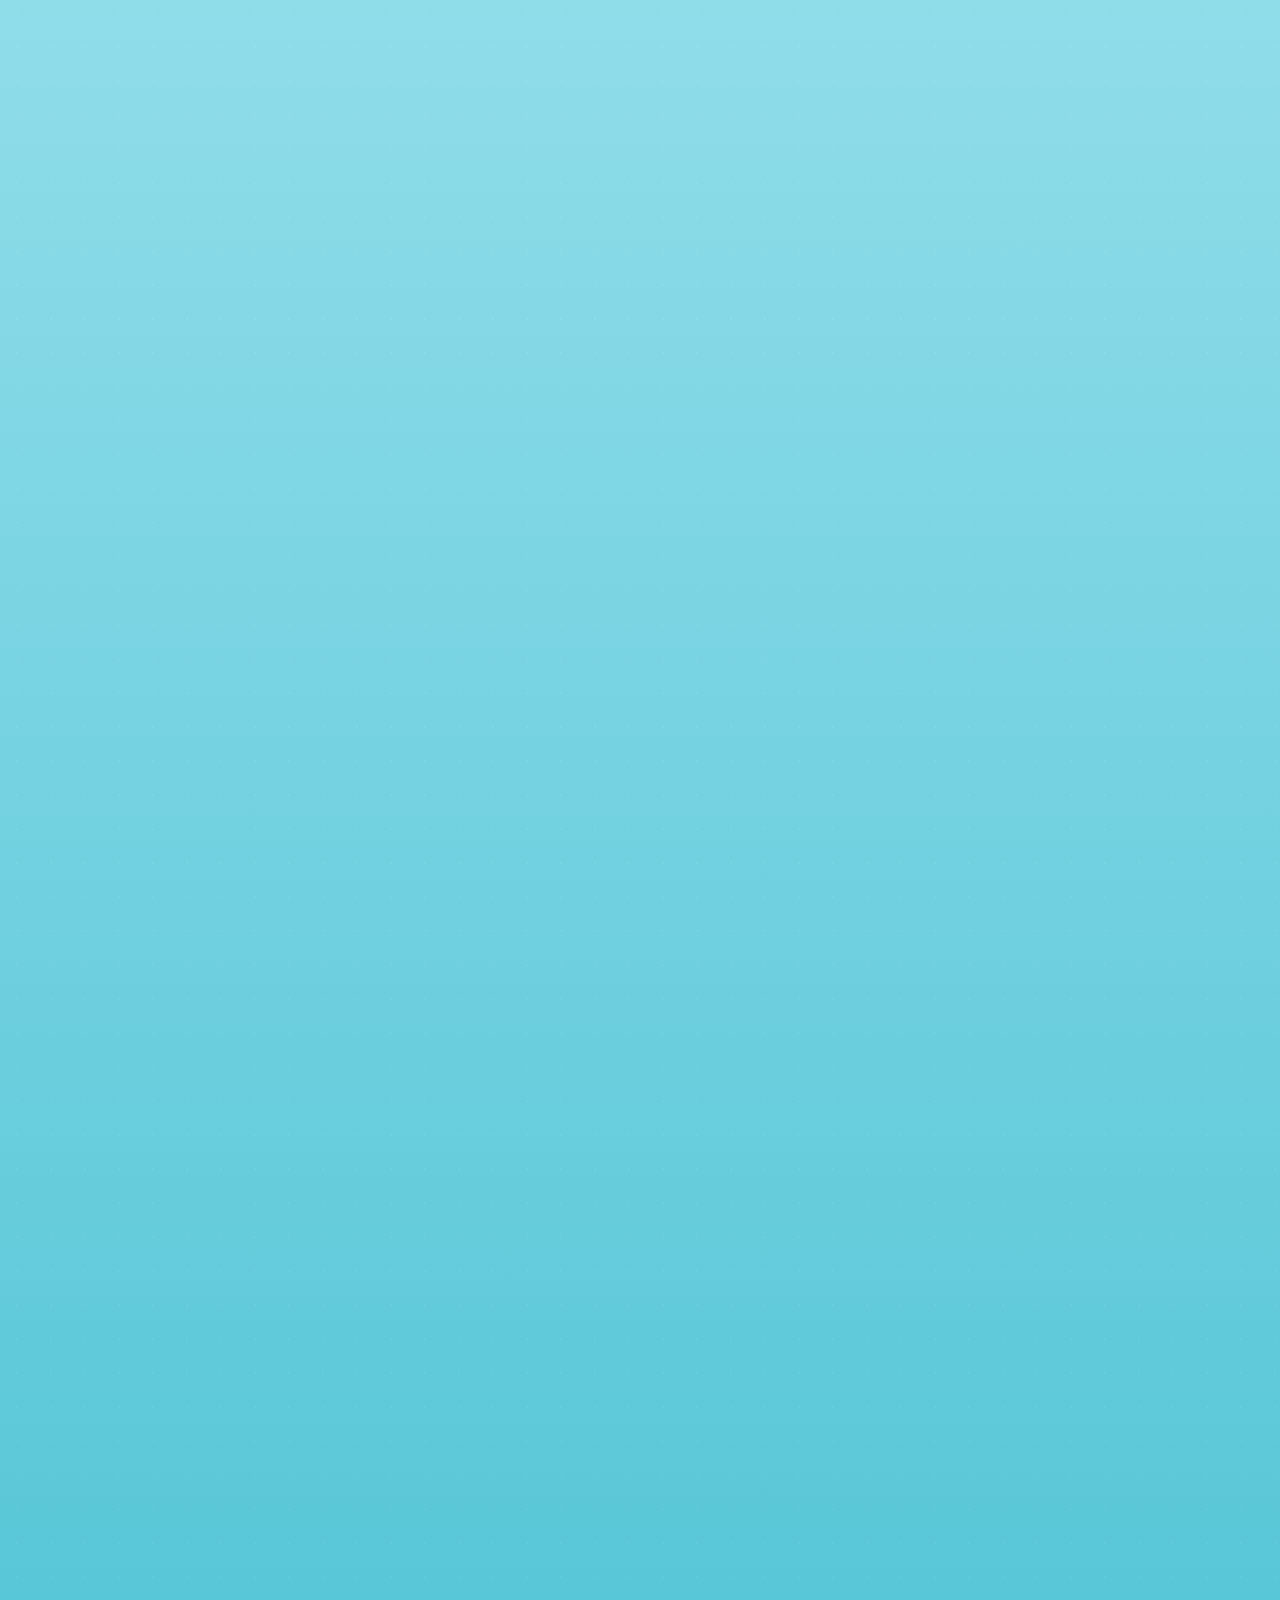
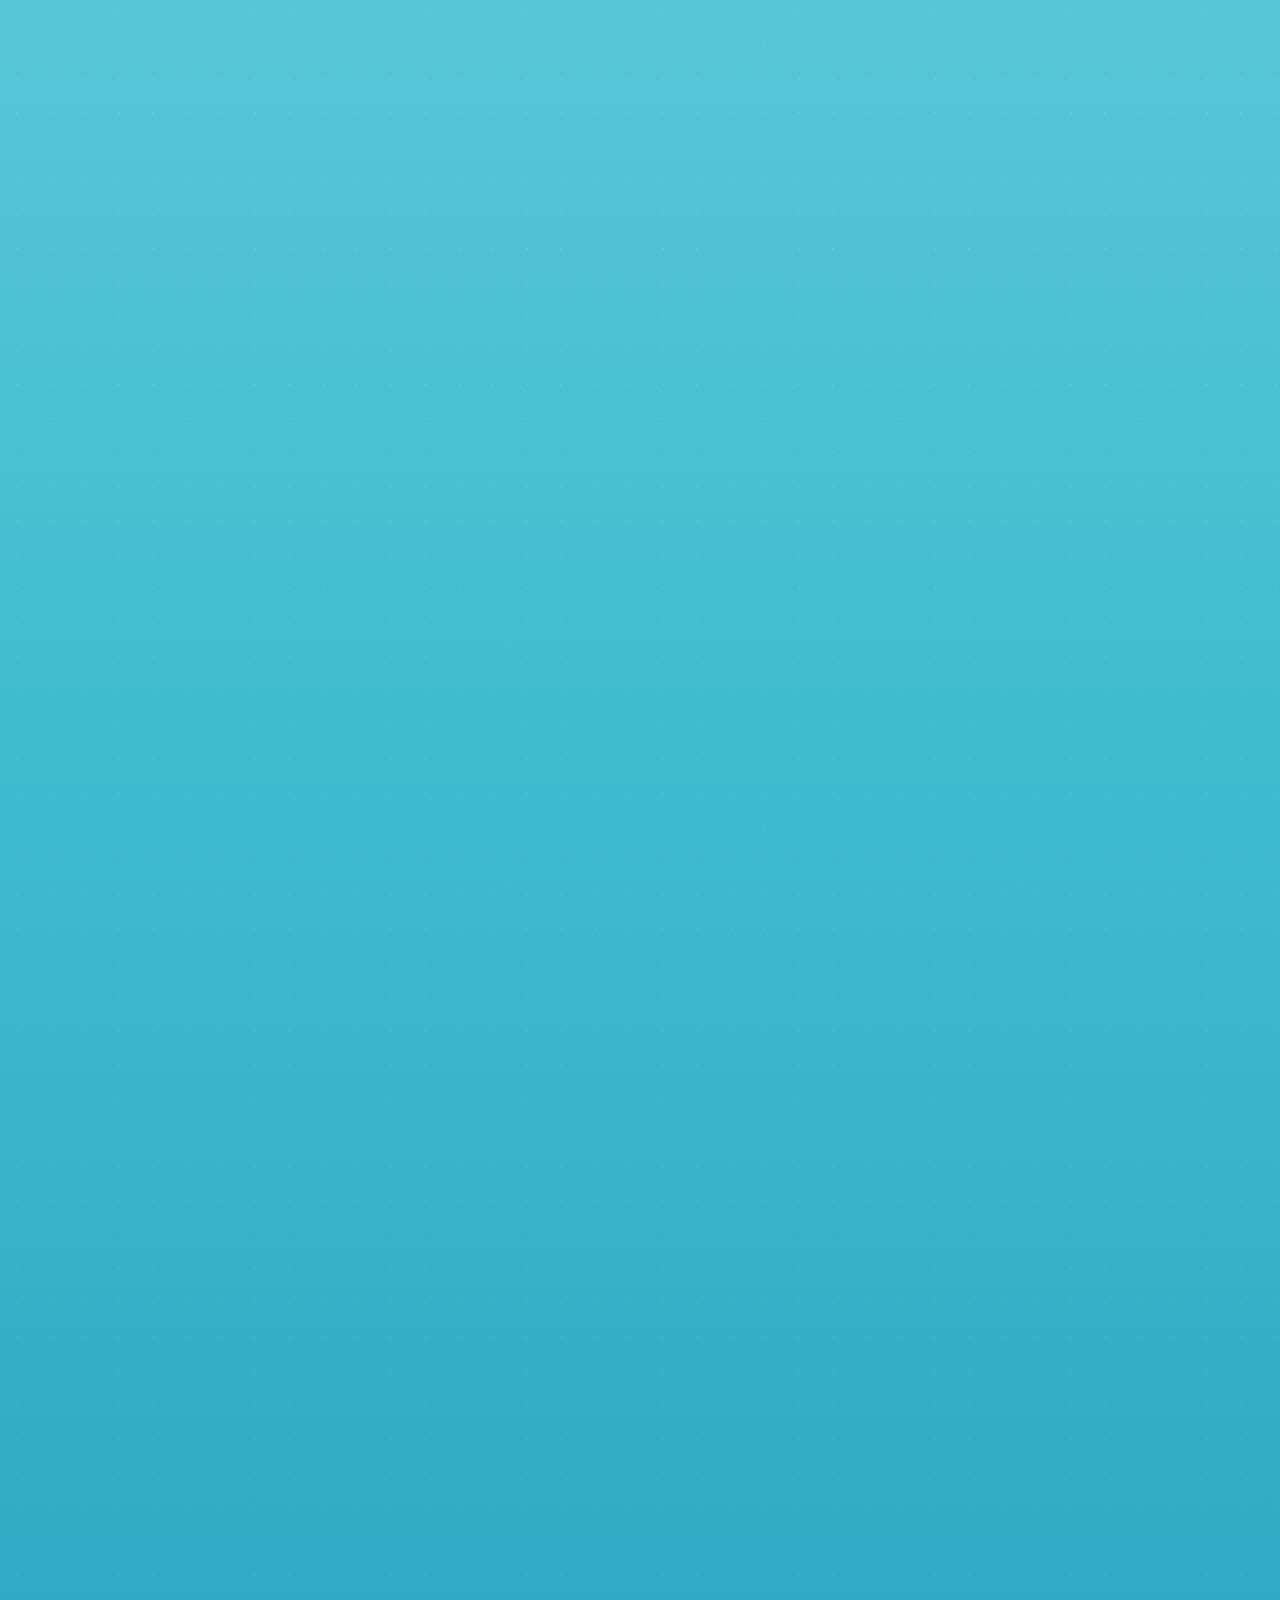
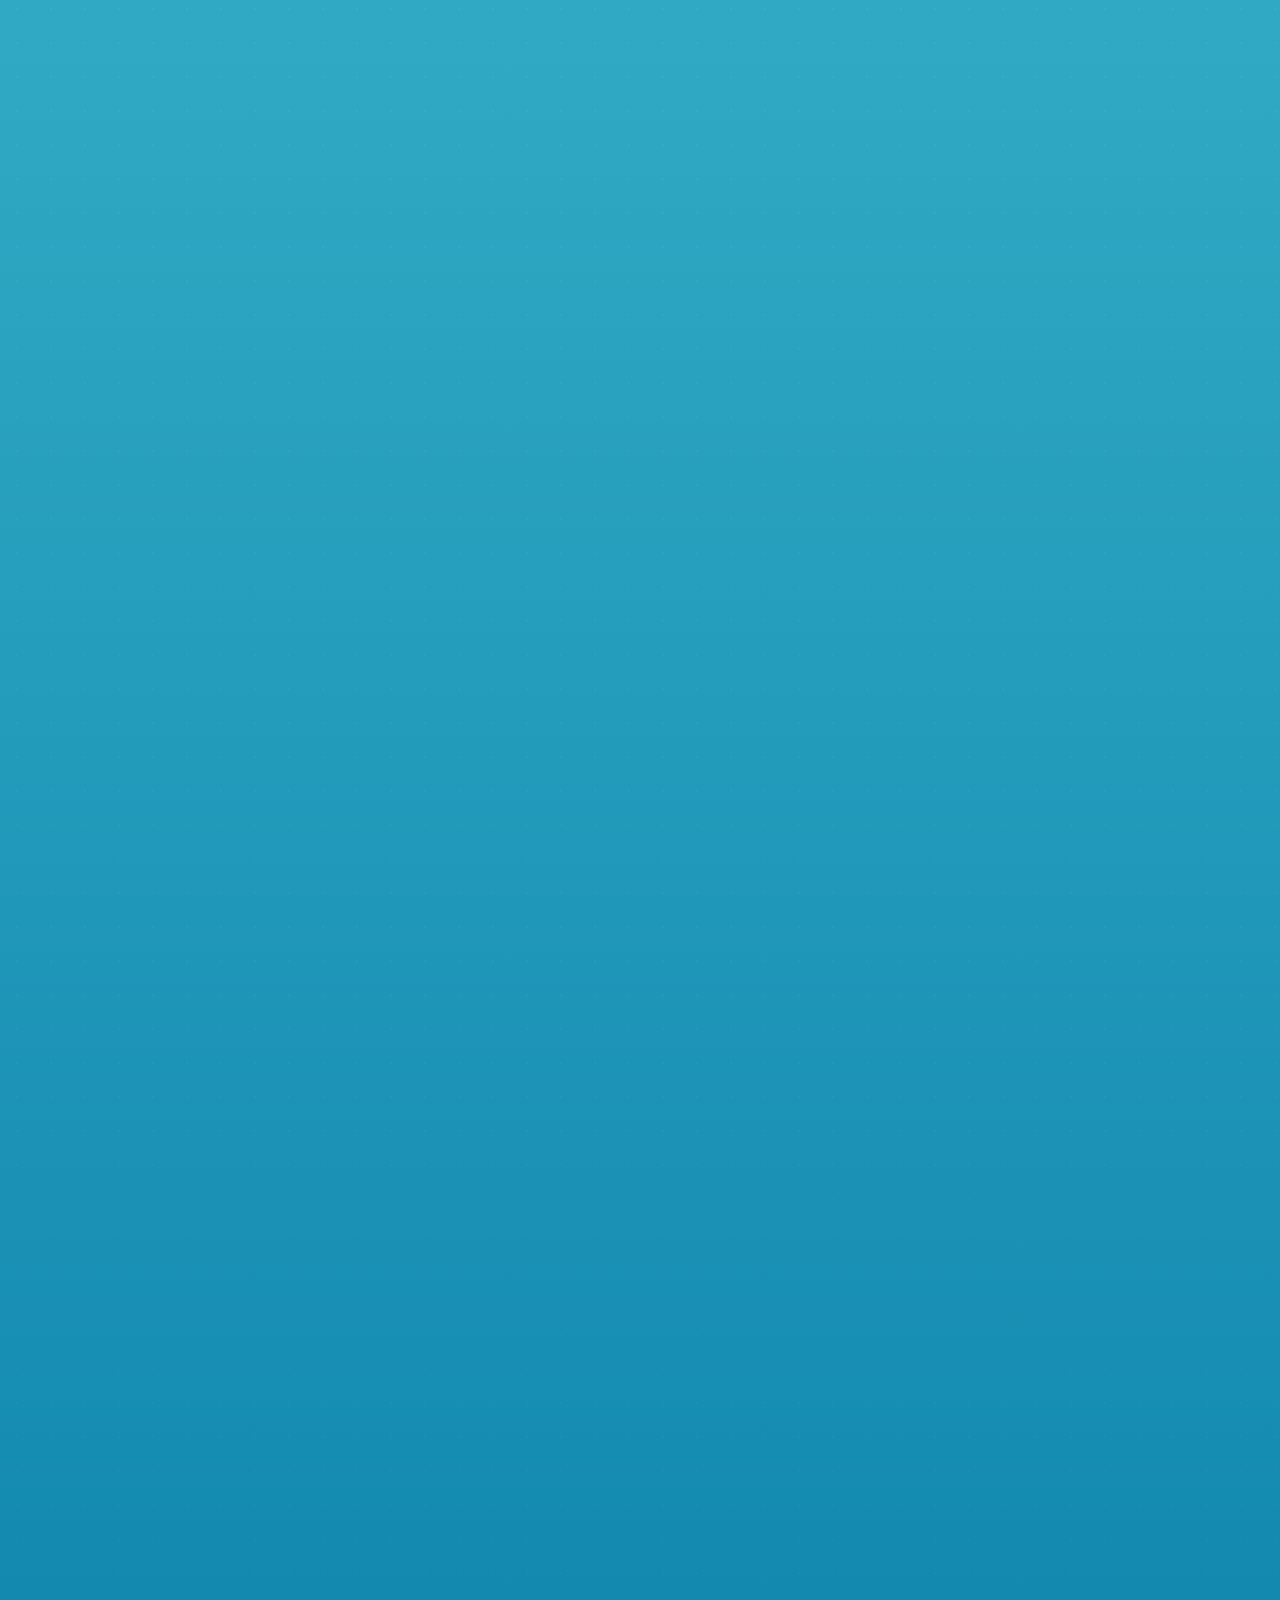
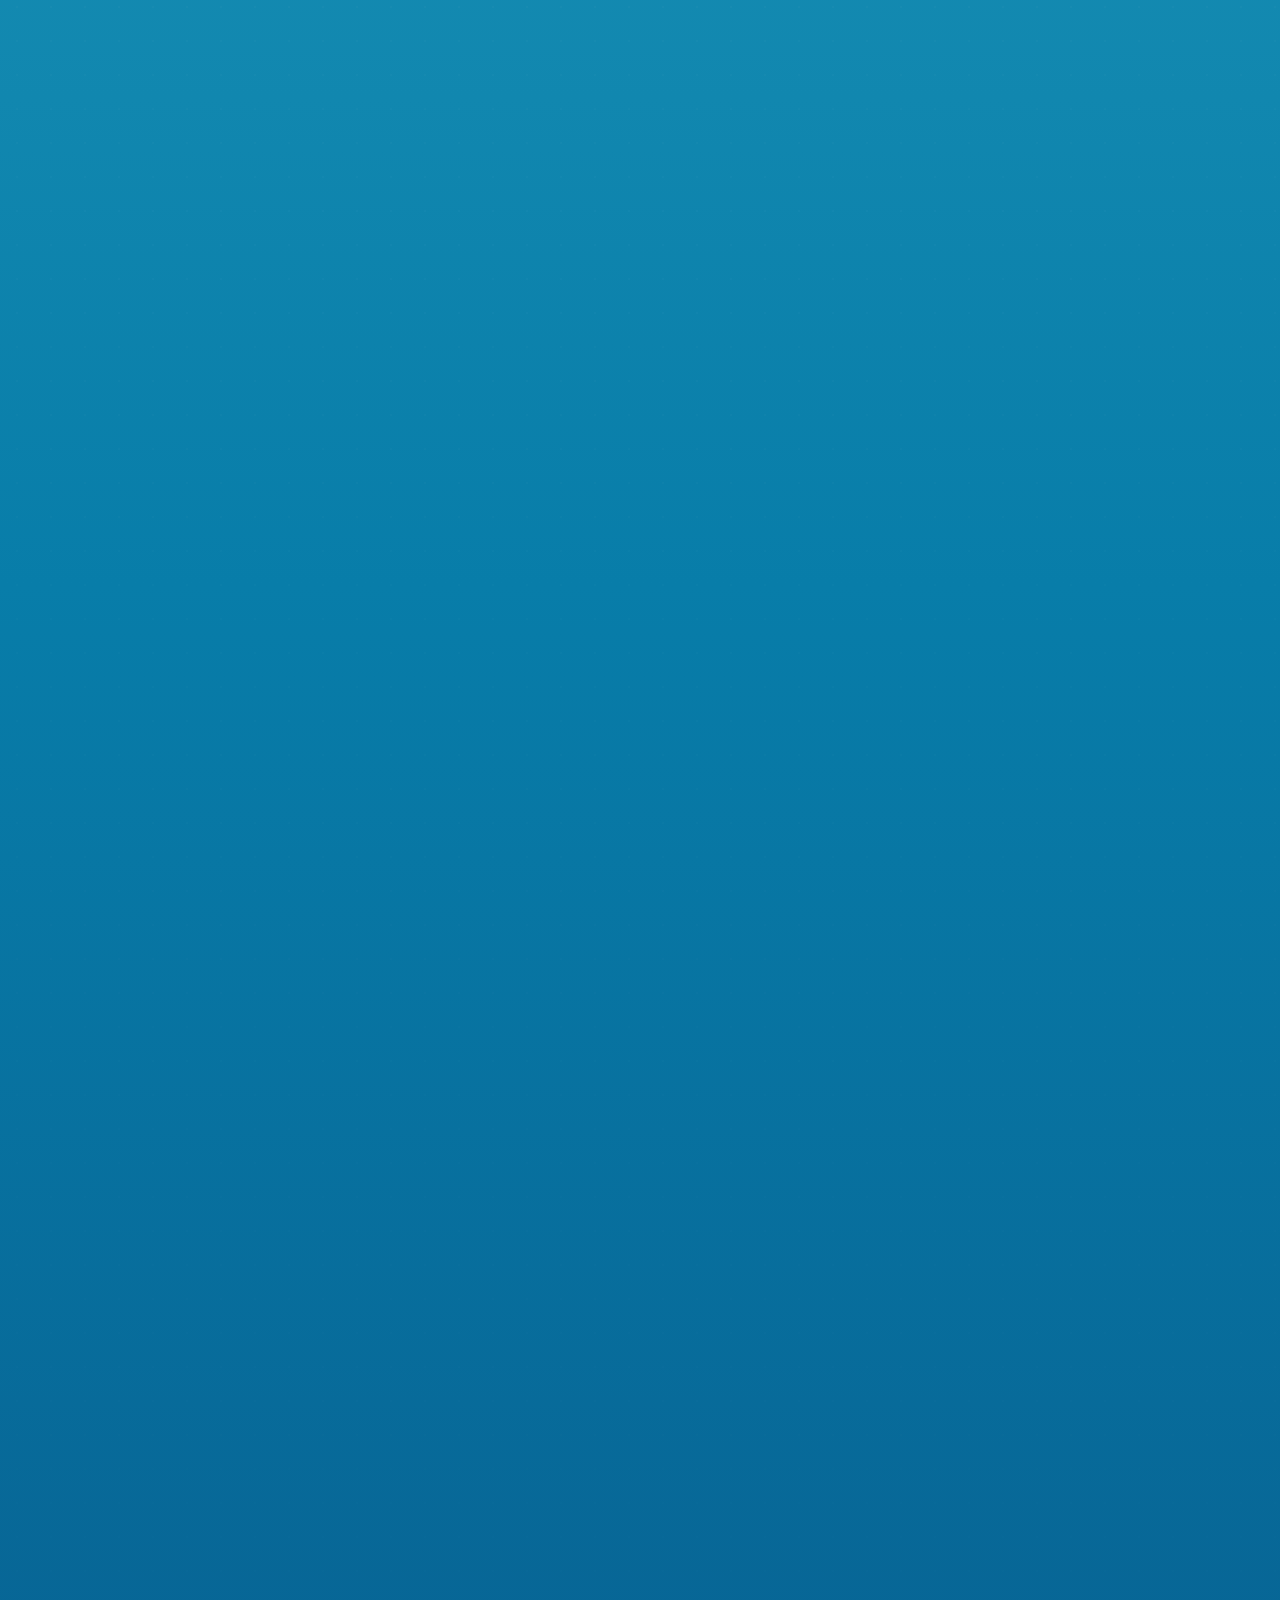
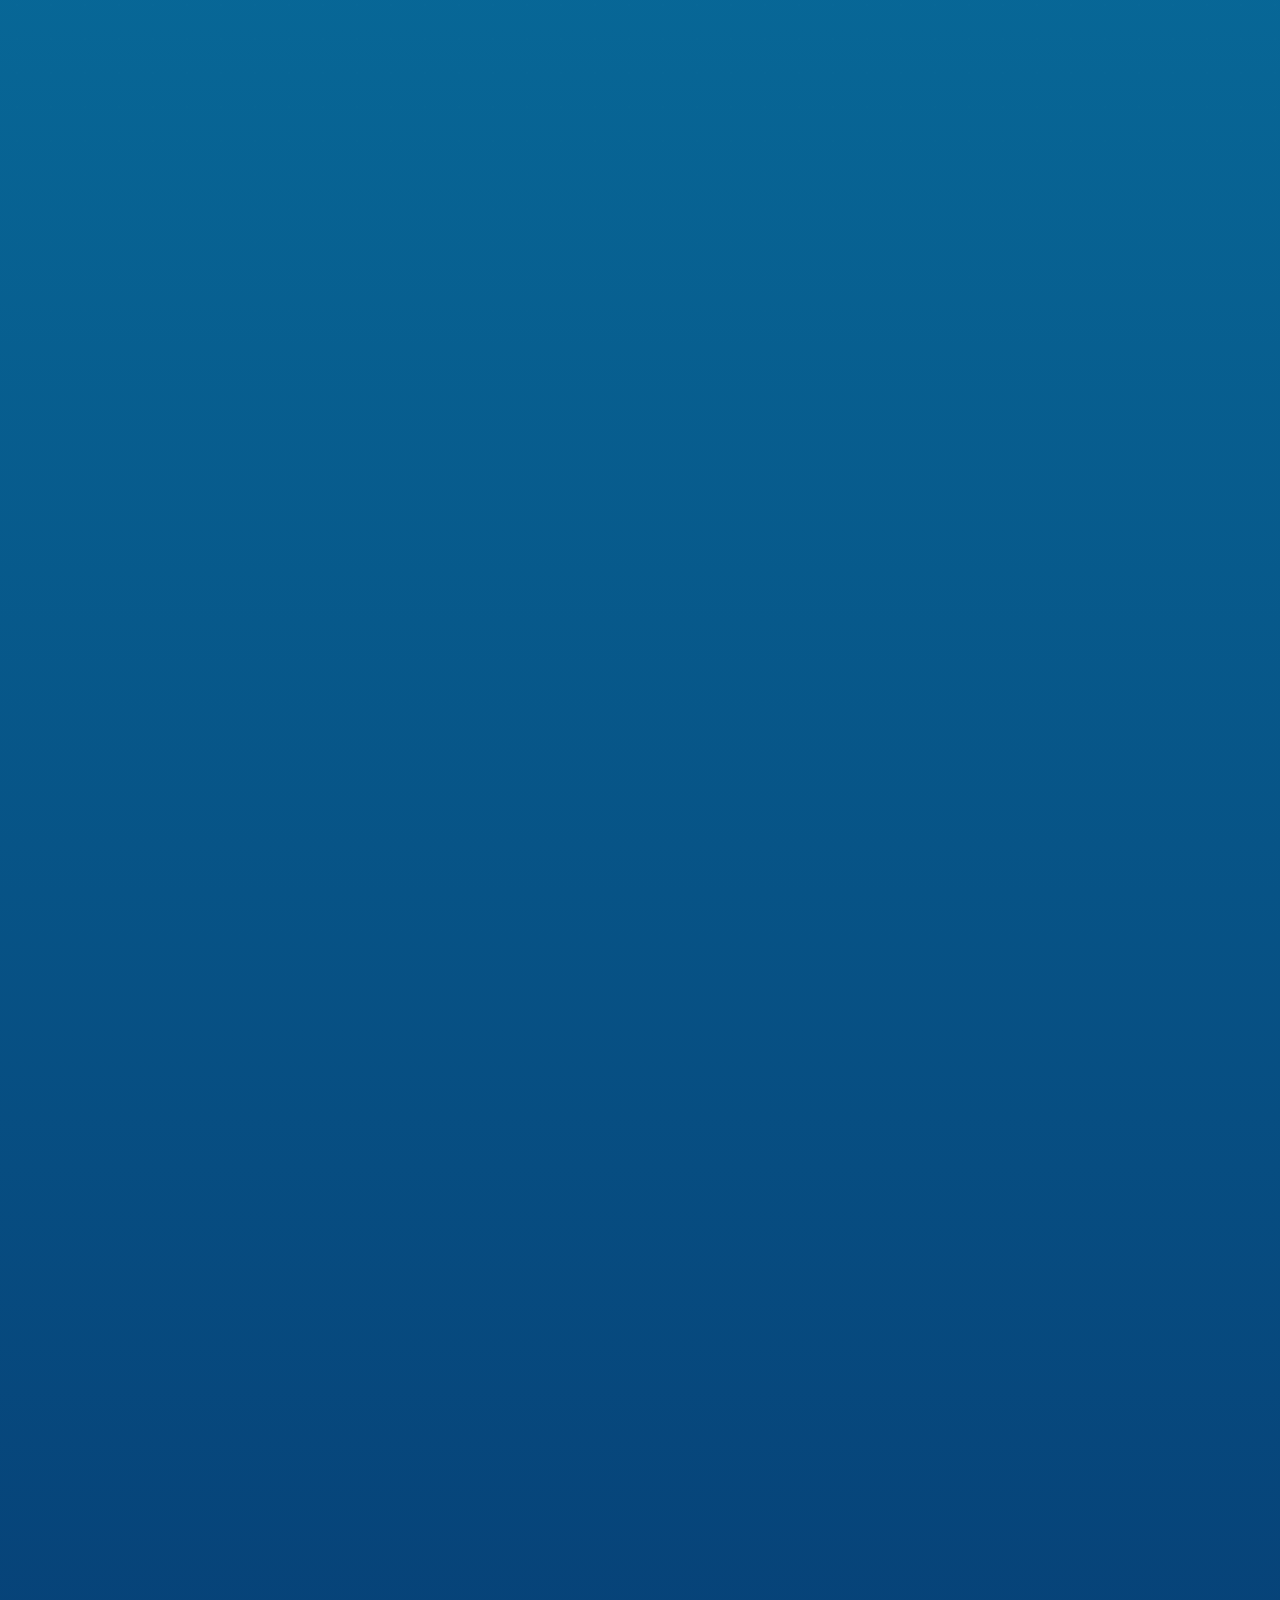
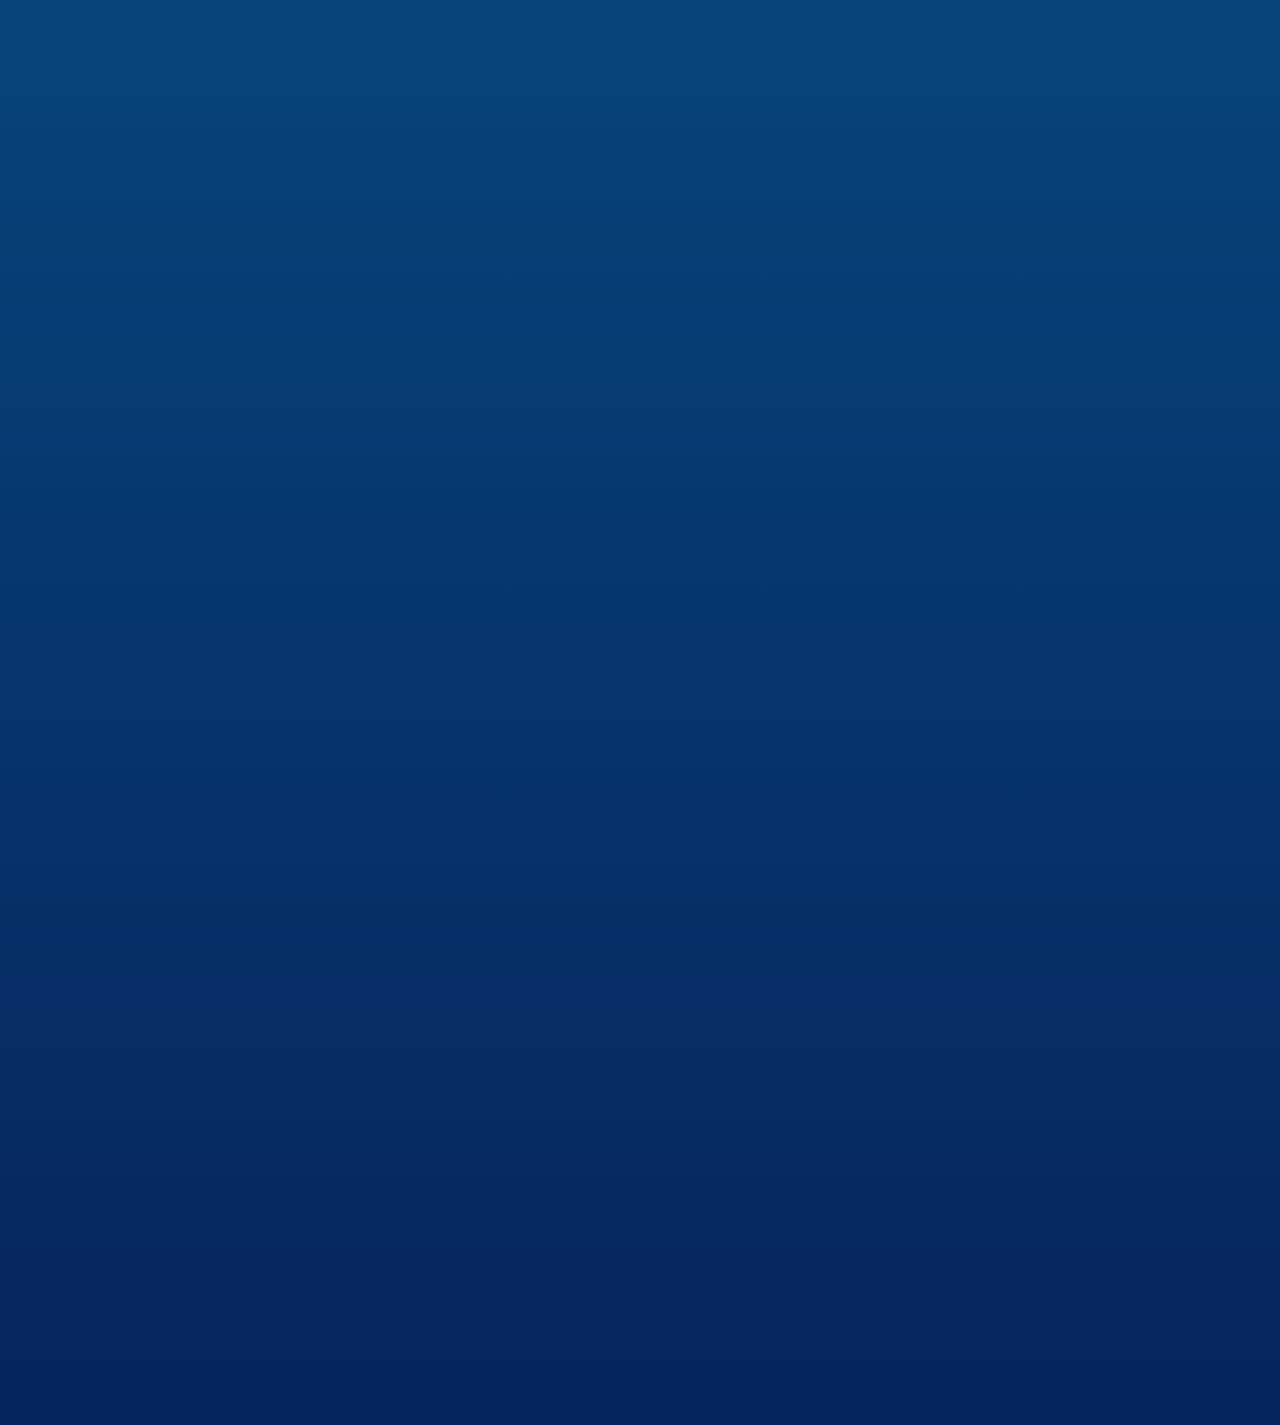
==== commit efde975b: "Fix: Sync click prompt fade out with canvas dispersal" ====
--- a/index.html
+++ b/index.html
@@ -454,7 +454,7 @@
 <body>
   <main>
     <canvas id="particle-canvas"></canvas>
-    <div id="click-to-start" style="position:fixed; left:0; right:0; bottom:6%; z-index:6; display:flex; align-items:center; justify-content:center; flex-direction:column; color:#e2f8ff; font-family:'Fredoka',sans-serif; font-size:13px; font-weight:700; letter-spacing:0.16em; text-transform:uppercase; text-shadow:0 2px 8px rgba(6,36,79,0.9); pointer-events:none; transition:opacity 800ms ease; animation:pulse-start 2.5s infinite ease-in-out;">
+    <div id="click-to-start" style="position:fixed; left:0; right:0; bottom:6%; z-index:6; display:flex; align-items:center; justify-content:center; flex-direction:column; color:#e2f8ff; font-family:'Fredoka',sans-serif; font-size:13px; font-weight:700; letter-spacing:0.16em; text-transform:uppercase; text-shadow:0 2px 8px rgba(6,36,79,0.9); pointer-events:none; transition:opacity 400ms ease; animation:pulse-start 2.5s infinite ease-in-out;">
       Click anywhere to dive
       <span style="font-size:18px; margin-top:4px;">↓</span>
       <style>@keyframes pulse-start { 0%, 100% { opacity: 0.5; transform: translateY(0); } 50% { opacity: 1; transform: translateY(4px); } }</style>
@@ -910,8 +910,6 @@
     function toggleAnimation() {
       if (phase === 'dispersing' || phase === 'complete') return;
       phase = 'dispersing';
-      const prompt = document.getElementById('click-to-start');
-      if (prompt) prompt.style.opacity = '0';
       animationDuration = 700;
       animationStart = performance.now();
       particles.forEach((particle) => {
@@ -1185,6 +1183,12 @@
         phase = 'complete';
         canvas.style.opacity = '0';
         canvas.style.pointerEvents = 'none';
+        const divePrompt = document.getElementById('click-to-start');
+        if (divePrompt) {
+          divePrompt.style.animation = 'none';
+          divePrompt.style.opacity = '0';
+          divePrompt.style.pointerEvents = 'none';
+        }
         portfolio.classList.add('is-visible');
         document.body.classList.add('site-live');
         setupScrollReveal();
